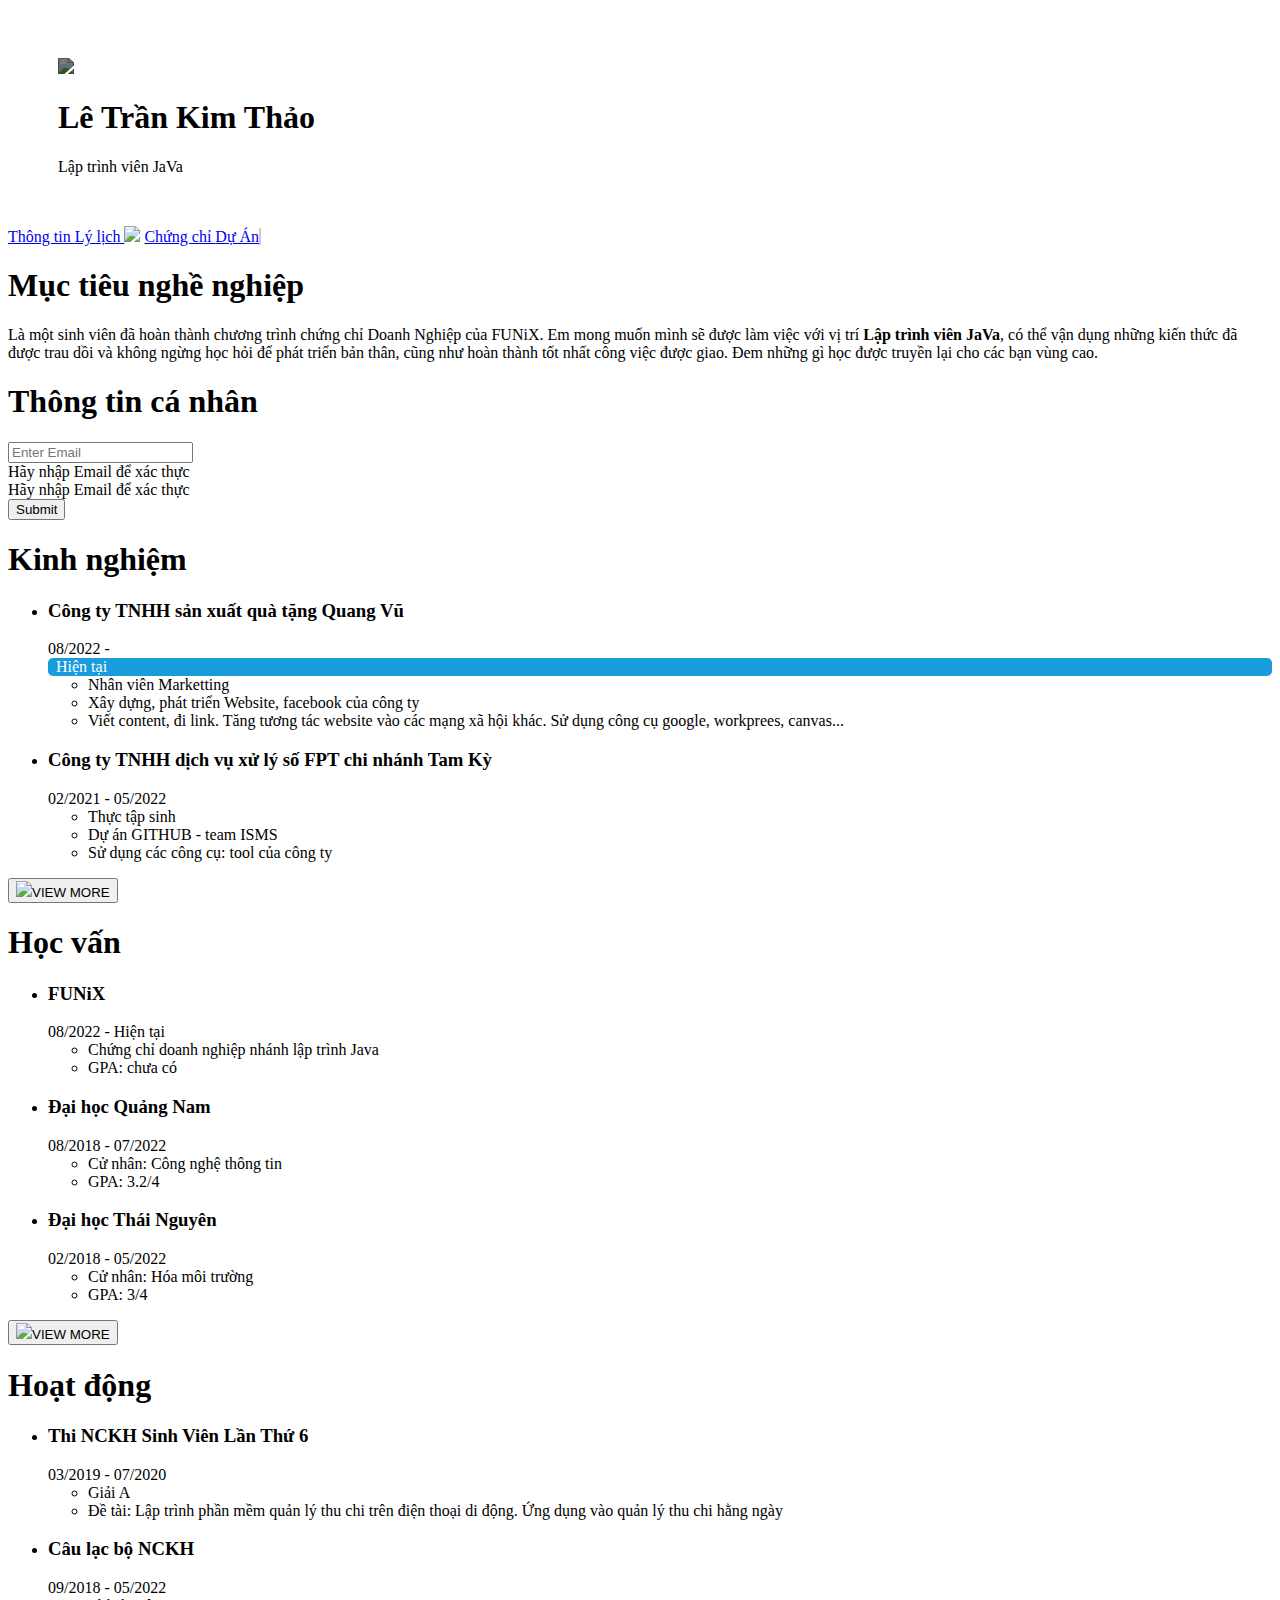
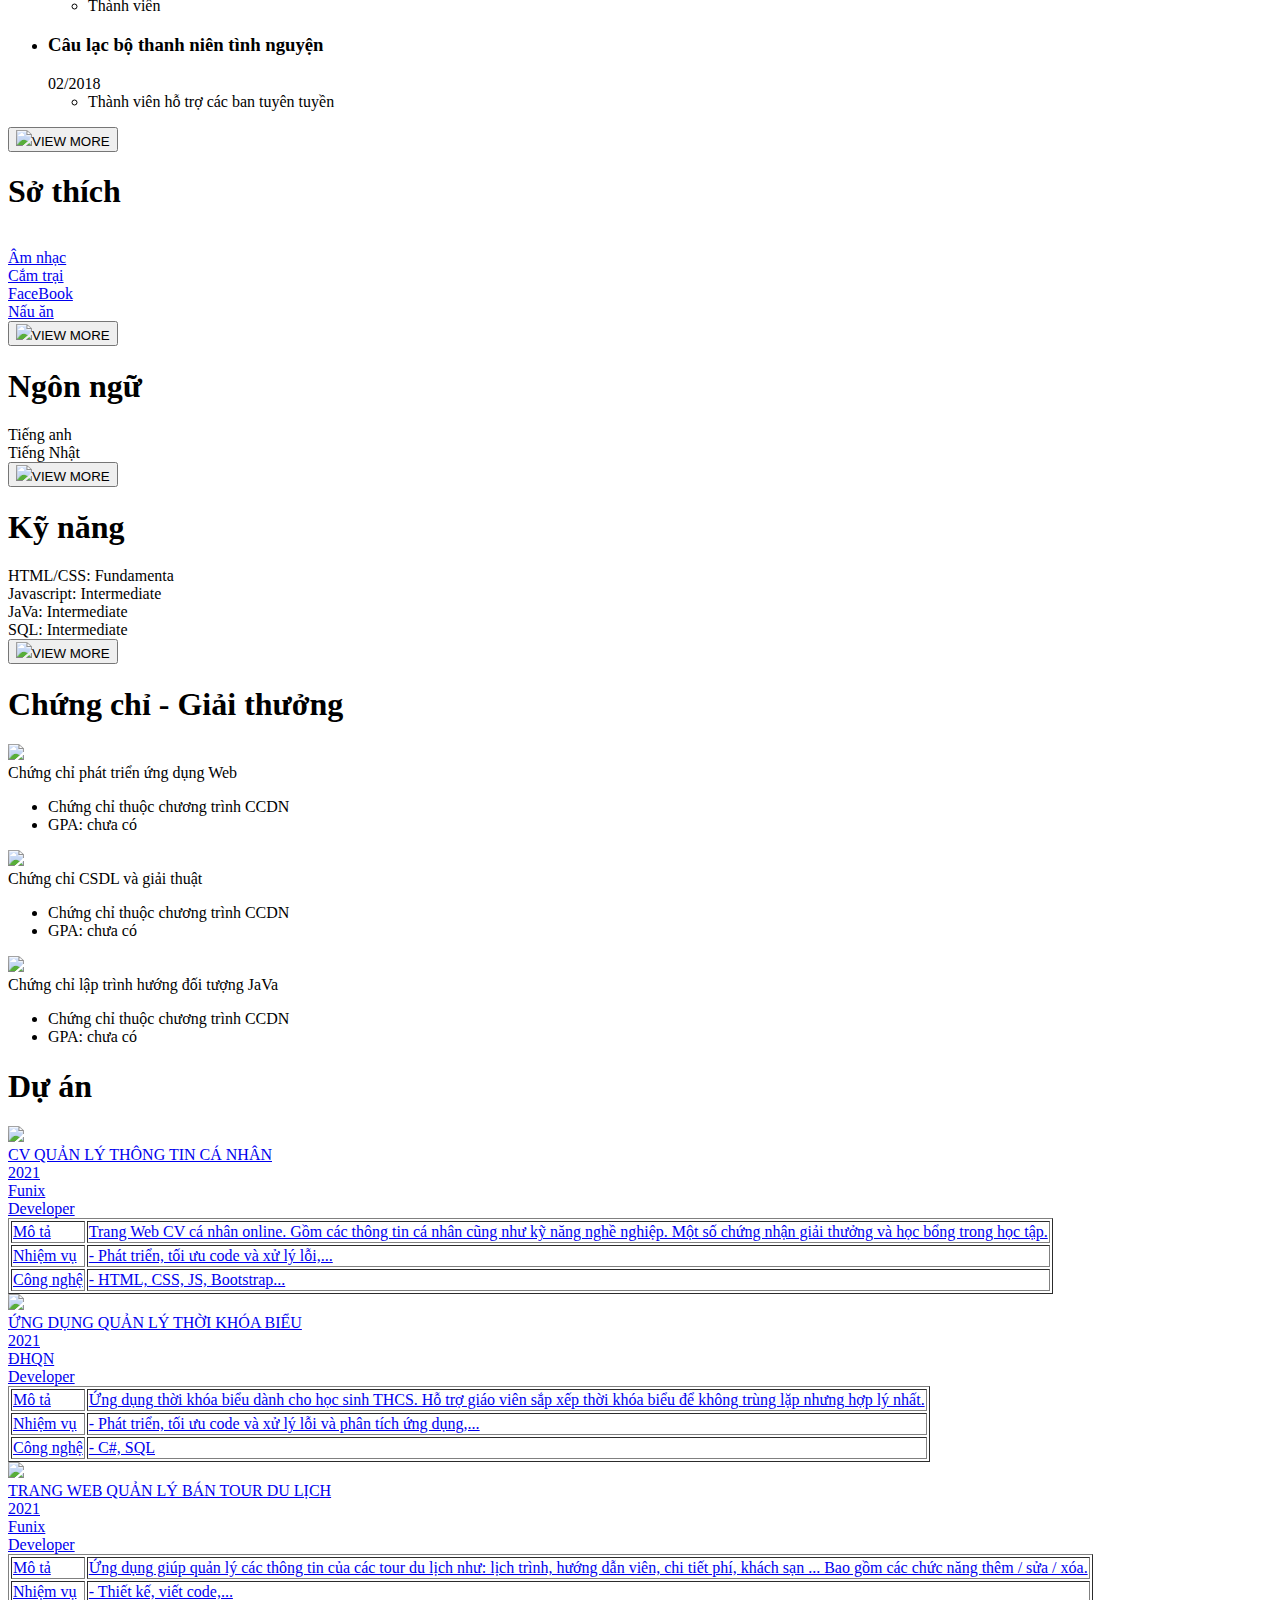
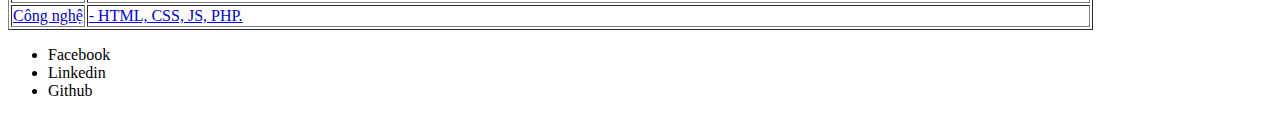
==== index.html @ 589aaba3 "Add files via upload" ====
<!DOCTYPE html>
<html lang="en">
  <head>
    <meta charset="UTF-8" />
    <meta http-equiv="X-UA-Compatible" content="IE=edge" />
    <meta name="viewport" content="width=device-width, initial-scale=1.0" />
    <link rel="stylesheet" href="./css/laptop.css" />
    <link rel="stylesheet" href="./css/tablet.css" />
    <link rel="stylesheet" href="./css/mobile.css" />
    <link rel="stylesheet" href="./css/font.css" />
    <title>Assignment 02</title>
  </head>
  <body>
    <!-- banner -->
    <div id="banner" style="padding: 50px">
      <img
        src="images/banner.jpg"
        id="imges-banner"
        width="100%"
        style="filter: brightness(50%)"
      />
      <!--  style="filter: brightness(50%) dùng làm tối hình ảnh theo tỷ lệ 50%-->
      <h1 class="name">Lê Trần Kim Thảo</h1>
      <span class="job">Lập trình viên JaVa</span>
    </div>
    <!-- nav-bar -->
    <section id="nav-bar">
      <nav class="container">
        <a href="#">
          <i class="icon-user"></i>
          Thông tin
        </a>
        <a href="#" style="border-right-width: 0">
          <i class="icon-doc-text-inv"></i>
          Lý lịch
        </a>
        <a style="flex-direction: column" id="avatar">
          <img src="images/thao.jpg" height="150px" />
        </a>
        <a href="#">
          <i class="icon-mail-alt"></i>
          Chứng chỉ
        </a>
        <a
          href="#"
          style="
            border-right-color: #cccccc;
            border-right-width: 2px;
            border-right-style: solid;
          "
        >
          <i class="icon-star-1"></i>
          Dự Án
        </a>
      </nav>
    </section>
    <!-- about -->
    <section id="about" class="bg-grey">
      <div class="container">
        <div id="target">
          <h1 class="section-title">Mục tiêu nghề nghiệp</h1>
          <p>
            Là một sinh viên đã hoàn thành chương trình chứng chỉ Doanh Nghiệp
            của FUNiX. Em mong muốn mình sẽ được làm việc với vị trí
            <b>Lập trình viên JaVa</b>, có thể vận dụng những kiến thức đã được
            trau dồi và không ngừng học hỏi để phát triển bản thân, cũng như
            hoàn thành tốt nhất công việc được giao. Đem những gì học được
            truyền lại cho các bạn vùng cao.
          </p>
        </div>
        <div id="personal-info" style="margin-top: 20px">
          <h1 class="section-title">Thông tin cá nhân</h1>
          <div class="container" style="display: none">
            <ul class="mt-40 info">
              <li><span>Giới tính</span> : Nữ</li>
              <li><span>Ngày sinh</span> : 20/10/2000</li>
              <li><span>Điện thoại</span> : (+84) 947192401</li>
              <li><span>Email</span> : thaoltkfx21948@funix.edu.vn</li>
              <li><span>Địa chỉ</span> : Tam Kỳ, Quảng Nam, Việt Nam</li>
              <li>
                <span>Website</span> :
                https://www.facebook.com/letrankimthaodhqn
              </li>
            </ul>
            <div id="icon">
              <i class="icon-twitter"></i>
              <i class="icon-facebook"></i>
              <i class="icon-gplus"></i>
              <i class="icon-linkedin"></i>
            </div>
          </div>
          <div class="container">
            <form>
              <input type="email" placeholder="Enter Email" class="email" />
              <br />
              <div class="info">Hãy nhập Email để xác thực</div>
              <div class="error">Hãy nhập Email để xác thực</div>
              <button type="button" class="btn-submit">Submit</button>
            </form>
          </div>
        </div>
      </div>
    </section>
    <!-- job-info -->
    <section id="job-info">
      <div class="container">
        <!-- experience -->
        <div style="margin-top: 20px" class="grid-item" id="experience">
          <h1 class="title">Kinh nghiệm</h1>
          <i class="ic-toolbox"></i>
          <div class="content">
            <ul>
              <li>
                <h3 class="name">Công ty TNHH sản xuất quà tặng Quang Vũ</h3>
                <div class="date">
                  08/2022 -&nbsp
                  <div
                    style="
                      background-color: #199cdb;
                      border-radius: 5px;
                      padding-left: 8px;
                      padding-right: 8px;
                      color: white;
                    "
                  >
                    Hiện tại
                  </div>
                </div>
                <ul class="list">
                  <li style="margin: 0">Nhân viên Marketting</li>
                  <li style="margin: 0">
                    Xây dựng, phát triển Website, facebook của công ty
                  </li>
                  <li style="margin: 0">
                    Viết content, đi link. Tăng tương tác website vào các mạng
                    xã hội khác. Sử dụng công cụ google, workprees, canvas...
                  </li>
                </ul>
              </li>
              <li>
                <h3 class="name">
                  Công ty TNHH dịch vụ xử lý số FPT chi nhánh Tam Kỳ
                </h3>
                <div class="date">02/2021 -­ 05/2022</div>
                <ul class="list">
                  <li style="margin: 0">Thực tập sinh</li>
                  <li style="margin: 0">Dự án GITHUB - team ISMS</li>
                  <li style="margin: 0">
                    Sử dụng các công cụ: tool của công ty
                  </li>
                </ul>
              </li>
            </ul>
          </div>
          <div>
            <button class="view-more">
              <image src="images/down.png" width="20px"></image>VIEW MORE
            </button>
          </div>
        </div>
        <!-- education -->
        <div style="margin-top: 20px" class="grid-item" id="education">
          <h1 class="title">Học vấn</h1>
          <i class="ic-pencil"></i>
          <div class="content">
            <ul>
              <li>
                <h3 class="name">FUNiX</h3>
                <div class="date">08/2022 - Hiện tại</div>
                <ul class="list">
                  <li style="margin: 0">
                    Chứng chỉ doanh nghiệp nhánh lập trình Java
                  </li>
                  <li style="margin: 0">GPA: chưa có</li>
                </ul>
              </li>
              <li>
                <h3 class="name">Đại học Quảng Nam</h3>
                <div class="date">08/2018 - 07/2022</div>
                <ul class="list">
                  <li style="margin: 0">Cử nhân: Công nghệ thông tin</li>
                  <li style="margin: 0">GPA: 3.2/4</li>
                </ul>
              </li>
              <li>
                <h3 class="name">Đại học Thái Nguyên</h3>
                <div class="date">02/2018 -­ 05/2022</div>
                <ul class="list">
                  <li style="margin: 0">Cử nhân: Hóa môi trường</li>
                  <li style="margin: 0">GPA: 3/4</li>
                </ul>
              </li>
            </ul>
          </div>
          <div>
            <button class="view-more">
              <image src="images/down.png" width="20px"></image>VIEW MORE
            </button>
          </div>
        </div>
        <!-- activity -->
        <div style="margin-top: 20px" class="grid-item" id="activity">
          <h1 class="title">Hoạt động</h1>
          <i class="ic-toolbox"></i>
          <div class="content">
            <ul>
              <li>
                <h3 class="name">Thi NCKH Sinh Viên Lần Thứ 6</h3>
                <div class="date">03/2019 -­ 07/2020</div>
                <ul class="list">
                  <li style="margin: 0">Giải A</li>
                  <li style="margin: 0">
                    Đề tài: Lập trình phần mềm quản lý thu chi trên điện thoại
                    di động. Ứng dụng vào quản lý thu chi hằng ngày
                  </li>
                </ul>
              </li>
              <li>
                <h3 class="name">Câu lạc bộ NCKH</h3>
                <div class="date">09/2018 -­ 05/2022</div>
                <ul class="list">
                  <li>Thành viên</li>
                </ul>
              </li>
              <li>
                <h3 class="name">Câu lạc bộ thanh niên tình nguyện</h3>
                <div class="date">02/2018</div>
                <ul class="list">
                  <li style="margin: 0">
                    Thành viên hỗ trợ các ban tuyên tuyền
                  </li>
                </ul>
              </li>
            </ul>
          </div>
          <div>
            <button class="view-more">
              <image src="images/down.png" width="20px"></image>VIEW MORE
            </button>
          </div>
        </div>
        <!-- hobby -->
        <div style="margin-top: 20px" class="grid-item" id="hobby">
          <h1 class="title" style="padding-right: 20px">Sở thích</h1>
          <i
            class="ic-telescope"
            style="padding-left: 20px; padding-right: 20px"
          ></i>
          <div class="content">
            <div class="icon">
              <div class="item">
                <div class="item-icon"><i class="ic-megaphone"></i></div>
                <a href="#">Âm nhạc</a>
              </div>
              <div class="item">
                <div class="item-icon"><i class="ic-strategy"></i></div>
                <a href="#">Cắm trại</a>
              </div>
              <div class="item">
                <div class="item-icon"><i class="ic-hotairballoon"></i></div>
                <a href="#">FaceBook</a>
              </div>
              <div class="item">
                <div class="item-icon"><i class="ic-basket"></i></div>
                <a href="#">Nấu ăn</a>
              </div>
            </div>
          </div>
          <div>
            <button class="view-more">
              <image src="images/down.png" width="20px"></image>VIEW MORE
            </button>
          </div>
        </div>
        <!-- language -->
        <div style="margin-top: 20px" class="grid-item" id="language">
          <h1 class="title">Ngôn ngữ</h1>
          <i class="ic-mic"></i>
          <div class="content">
            <div class="english">
              <div>Tiếng anh</div>
              <div class="progress">
                <span class="item-progress-enable"></span>
                <span class="item-progress-enable"></span>
                <span class="item-progress-disable"></span>
              </div>
            </div>
            <div class="english">
              <div>Tiếng Nhật</div>
              <div class="progress">
                <span class="item-progress-enable"></span>
                <span class="item-progress-disable"></span>
                <span class="item-progress-disable"></span>
              </div>
            </div>
          </div>
          <div>
            <button class="view-more">
              <image src="images/down.png" width="20px"></image>VIEW MORE
            </button>
          </div>
        </div>
        <!-- skill -->
        <div style="margin-top: 20px" class="grid-item" id="skill">
          <h1 class="title">Kỹ năng</h1>
          <i class="ic-tools-2"></i>
          <div class="content">
            <div class="english">
              <div>HTML/CSS: Fundamenta</div>
              <div class="progress">
                <span class="item-progress-enable"></span>
                <span class="item-progress-disable"></span>
                <span class="item-progress-disable"></span>
              </div>
            </div>
            <div class="english">
              <div>Javascript: Intermediate</div>
              <div class="progress">
                <span class="item-progress-enable"></span>
                <span class="item-progress-enable"></span>
                <span class="item-progress-disable"></span>
              </div>
            </div>
            <div class="english">
              <div>JaVa: Intermediate</div>
              <div class="progress">
                <span class="item-progress-enable"></span>
                <span class="item-progress-enable"></span>
                <span class="item-progress-disable"></span>
              </div>
            </div>
            <div class="english">
              <div>SQL: Intermediate</div>
              <div class="progress">
                <span class="item-progress-enable"></span>
                <span class="item-progress-disable"></span>
                <span class="item-progress-disable"></span>
              </div>
            </div>
          </div>
          <div>
            <button class="view-more">
              <image src="images/down.png" width="20px"></image>VIEW MORE
            </button>
          </div>
        </div>
      </div>
    </section>
    <!-- certificate -->
    <section id="certificate" class="bg-grey">
      <div class="container">
        <h1 class="section-title">Chứng chỉ - Giải thưởng</h1>
        <div class="content">
          <div class="item">
            <div class="item-left">
              <img src="images/Cert_DBI.png" width="40%" />
              <div class="item-content">
                <div class="title">Chứng chỉ phát triển ứng dụng Web</div>
                <ul>
                  <li>Chứng chỉ thuộc chương trình CCDN</li>
                  <li>GPA: chưa có</li>
                </ul>
              </div>
            </div>
            <div class="item-right">
              <img src="images/Cert_DBI.png" width="40%" />
              <div class="item-content">
                <div class="title">Chứng chỉ CSDL và giải thuật</div>
                <ul>
                  <li>Chứng chỉ thuộc chương trình CCDN</li>
                  <li>GPA: chưa có</li>
                </ul>
              </div>
            </div>
          </div>
          <div class="item" style="border-bottom-width: 0px">
            <div class="item-left" style="border-right-width: 0px" id="cer-end">
              <img src="images/Cert_DBI.png" width="40%" />
              <div class="item-content">
                <div class="title">
                  Chứng chỉ lập trình hướng đối tượng JaVa
                </div>
                <ul>
                  <li>Chứng chỉ thuộc chương trình CCDN</li>
                  <li>GPA: chưa có</li>
                </ul>
              </div>
            </div>
          </div>
        </div>
      </div>
    </section>
    <!-- project -->
    <section id="project">
      <div class="container">
        <h1 class="section-title">Dự án</h1>
        <div class="content">
          <a class="item" href="digital-cv.html">
            <img src="images/project_1.png" width="100%" />
            <div class="title">CV QUẢN LÝ THÔNG TIN CÁ NHÂN</div>
            <div class="position">
              <div class="year">2021</div>
              <div>
                <i class="icon-user-1"></i>
                <span>Funix</span>
              </div>
              <div class="job">
                <i class="icon-lamp"></i>
                <span>Developer</span>
              </div>
            </div>
            <table border="1">
              <tbody>
                <tr>
                  <td class="table-title">Mô tả</td>
                  <td class="table-content">
                    Trang Web CV cá nhân online. Gồm các thông tin cá nhân cũng
                    như kỹ năng nghề nghiệp. Một số chứng nhận giải thưởng và
                    học bổng trong học tập.
                  </td>
                </tr>
                <tr>
                  <td class="table-title">Nhiệm vụ</td>
                  <td class="table-content">
                    - Phát triển, tối ưu code và xử lý lỗi,...
                  </td>
                </tr>
                <tr>
                  <td class="table-title">Công nghệ</td>
                  <td class="table-content">- HTML, CSS, JS, Bootstrap...</td>
                </tr>
              </tbody>
            </table>
          </a>
          <a class="item" href="digital-cv.html">
            <img src="images/project_2.png" width="100%" />
            <div class="title">ỨNG DỤNG QUẢN LÝ THỜI KHÓA BIỂU</div>
            <div class="position">
              <div class="year">2021</div>
              <div>
                <i class="icon-user-1"></i>
                <span>ĐHQN</span>
              </div>
              <div class="job">
                <i class="icon-lamp"></i>
                <span>Developer</span>
              </div>
            </div>
            <table border="1">
              <tbody>
                <tr>
                  <td class="table-title">Mô tả</td>
                  <td class="table-content">
                    Ứng dụng thời khóa biểu dành cho học sinh THCS. Hỗ trợ giáo
                    viên sắp xếp thời khóa biểu để không trùng lặp nhưng hợp lý
                    nhất.
                  </td>
                </tr>
                <tr>
                  <td class="table-title">Nhiệm vụ</td>
                  <td class="table-content">
                    - Phát triển, tối ưu code và xử lý lỗi và phân tích ứng
                    dụng,...
                  </td>
                </tr>
                <tr>
                  <td class="table-title">Công nghệ</td>
                  <td class="table-content">- C#, SQL</td>
                </tr>
              </tbody>
            </table>
          </a>
          <a class="item" href="digital-cv.html">
            <img src="images/project_3.png" width="100%" />
            <div class="title">TRANG WEB QUẢN LÝ BÁN TOUR DU LỊCH</div>
            <div class="position">
              <div class="year">2021</div>
              <div>
                <i class="icon-user-1"></i>
                <span>Funix</span>
              </div>
              <div class="job">
                <i class="icon-lamp"></i>
                <span>Developer</span>
              </div>
            </div>
            <table border="1">
              <tbody>
                <tr>
                  <td class="table-title">Mô tả</td>
                  <td class="table-content">
                    Ứng dụng giúp quản lý các thông tin của các tour du lịch
                    như: lịch trình, hướng dẫn viên, chi tiết phí, khách sạn ...
                    Bao gồm các chức năng thêm / sửa / xóa.
                  </td>
                </tr>
                <tr>
                  <td class="table-title">Nhiệm vụ</td>
                  <td class="table-content">- Thiết kế, viết code,...</td>
                </tr>
                <tr>
                  <td class="table-title">Công nghệ</td>
                  <td class="table-content">- HTML, CSS, JS, PHP.</td>
                </tr>
              </tbody>
            </table>
          </a>
        </div>
      </div>
    </section>
    <!-- footer -->
    <section id="footer" class="bg-grey">
      <div class="container">
        <ul>
          <li>
            <i class="icon-facebook-circled"></i>
            <span>Facebook</span>
          </li>
          <li>
            <i class="icon-linkedin-circled"></i>
            <span>Linkedin</span>
          </li>
          <li>
            <i class="icon-github-circled"></i>
            <span>Github</span>
          </li>
        </ul>
      </div>
    </section>
    <script src="css/JAVASCTIP.js"></script>
  </body>
</html>
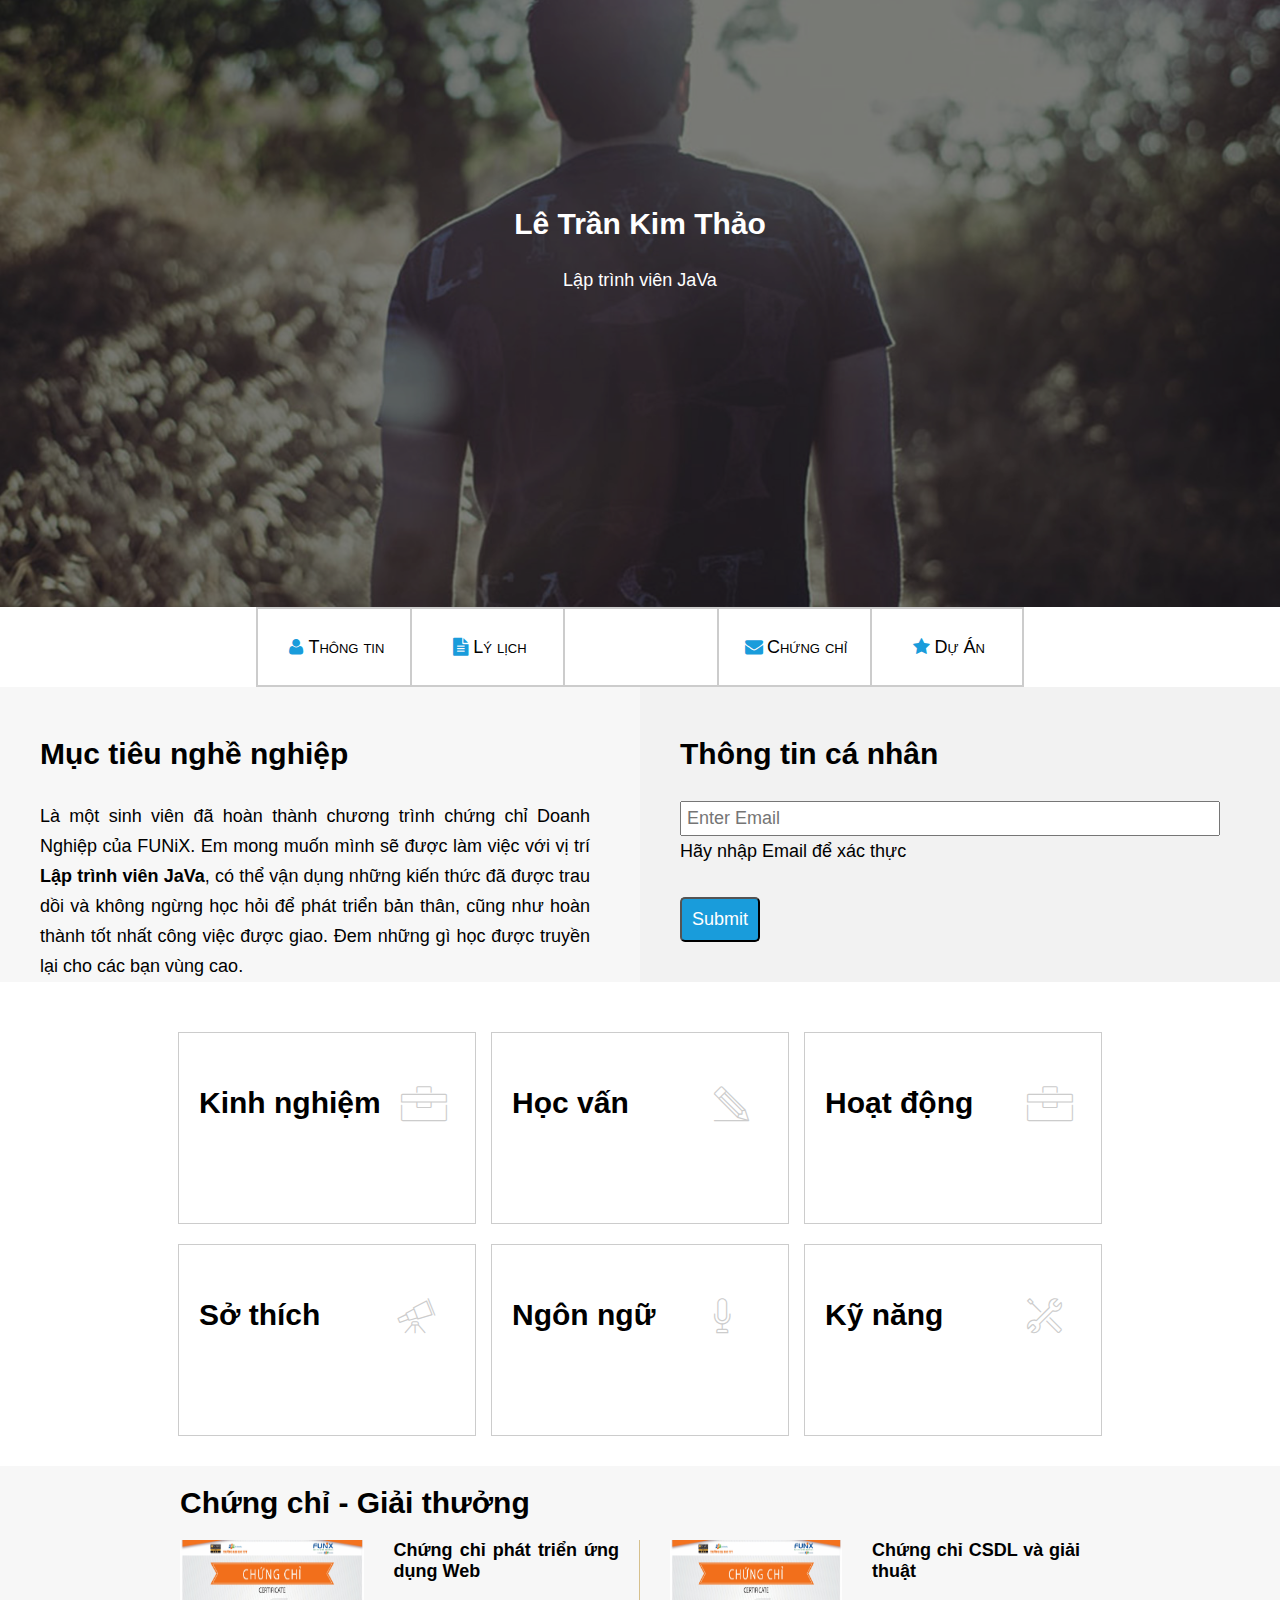
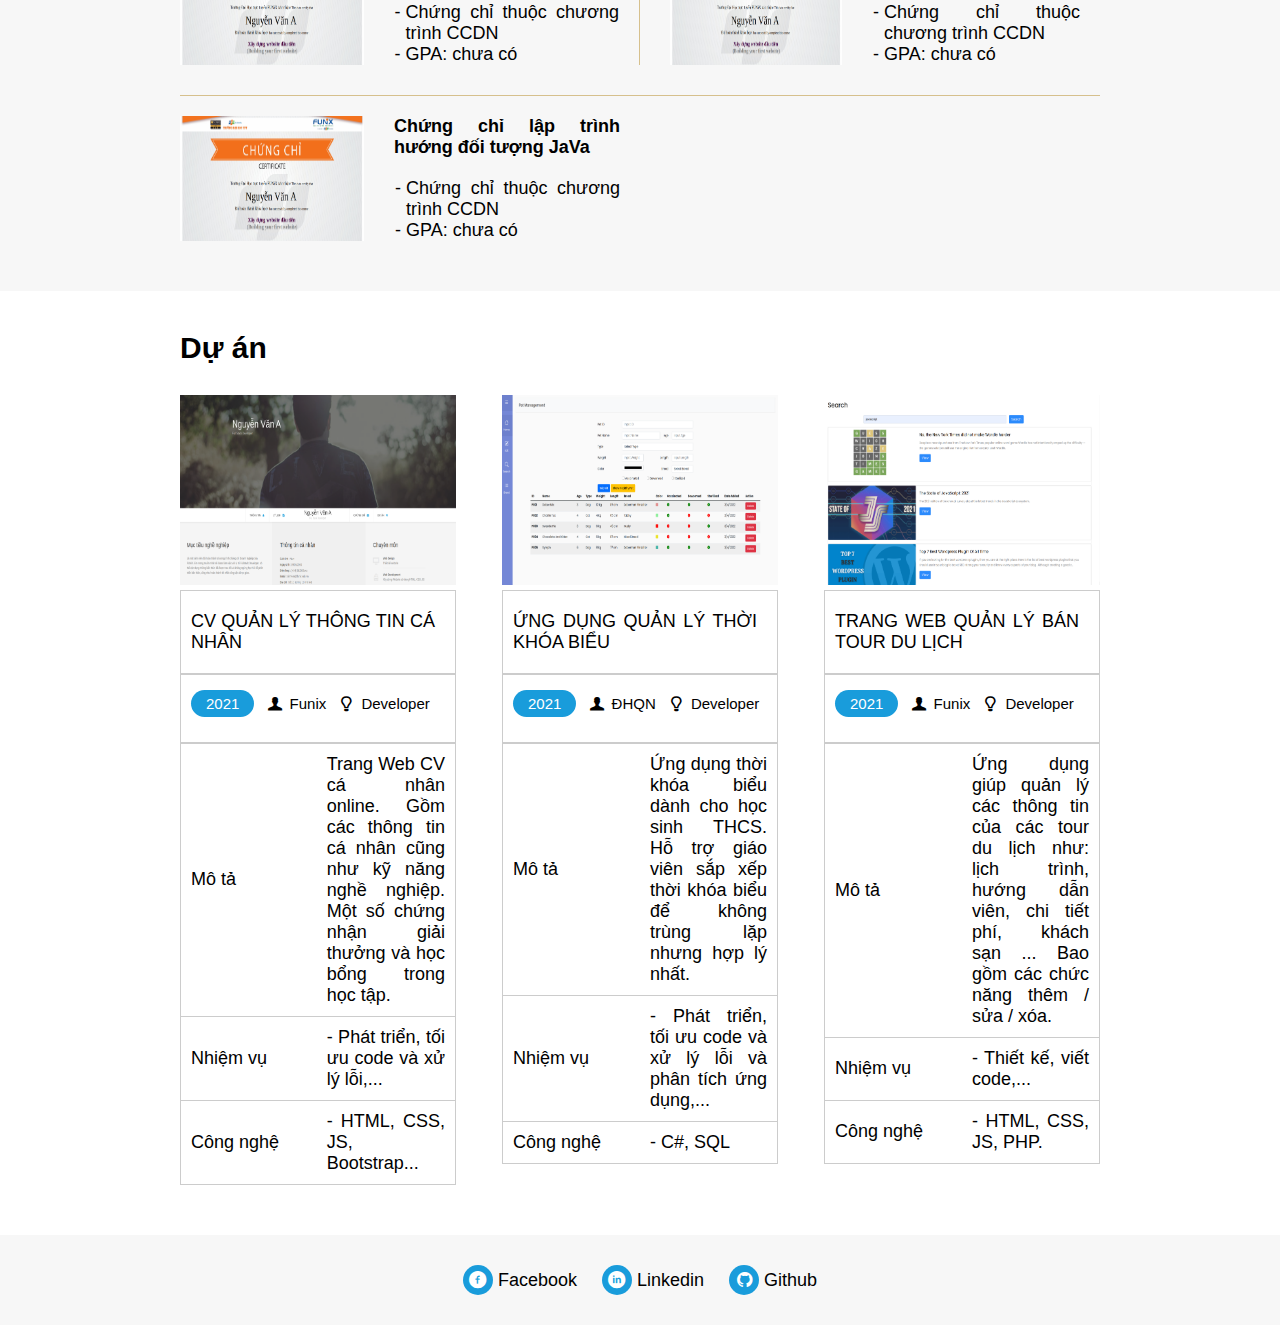
==== commit 057bbee5: "Update index.html" ====
--- a/index.html
+++ b/index.html
@@ -8,7 +8,7 @@
     <link rel="stylesheet" href="./css/tablet.css" />
     <link rel="stylesheet" href="./css/mobile.css" />
     <link rel="stylesheet" href="./css/font.css" />
-    <title>Assignment 02</title>
+    <title>Assignment 03</title>
   </head>
   <body>
     <!-- banner -->
--- a/css/laptop.css
+++ b/css/laptop.css
@@ -0,0 +1,933 @@
+/* Laptop */
+@media only screen and (min-width: 992px) and (max-width: 1199px){
+/* general */
+* {
+    margin: 0px;
+    padding: 0px;
+    font-family: sans-serif;
+    box-sizing: border-box;
+    font-size: 15px;
+    text-align: justify;
+  }
+  h1{
+    font-size: 20px;
+  }
+  .bg-grey {
+    background: #f7f7f7;
+  }
+  section > .container {
+    /* width: 1170px; */
+    margin: auto;
+    display: block;
+    padding: 30px 50px;
+  }
+  /* banner */
+  #banner {
+    width: 100%;
+    box-sizing: border-box;
+    padding: 0px !important; /* giúp  hình ảnh banner có width 100% vì  trong đề padding : 50px*/
+  }
+  #imges-banner {
+    display: block;
+  }
+  /*  cho tên và công việc đưa vào giữa banner bằng định vị tương đối */
+  #banner .name {
+    color: #fff;
+    position: absolute;
+    top: 23%;
+    width: 100%;
+    text-align: center;
+  }
+  #banner .job {
+    color: #fff;
+    position: absolute;
+    top: 30%;
+    width: 100%;
+    text-align: center;
+  }
+  /* nav-bar */
+  #nav-bar {
+    text-align: center;
+  }
+  #nav-bar .container {
+    display: flex;
+    width: 60%;
+    padding: 0;
+    margin-left: 20%;
+  }
+  #nav-bar .container a {
+    width: 20%;
+    height: 50px;
+    border-bottom-color: #cccccc;
+    border-bottom-style: solid;
+    border-bottom-width: 2px;
+    border-top-color: #cccccc;
+    border-top-style: solid;
+    border-top-width: 2px;
+    border-left-color: #cccccc;
+    border-left-style: solid;
+    border-left-width: 2px;
+    font-variant: small-caps; /* chữ in hoa*/
+    text-decoration: none;
+    color: black;
+    display: flex;
+    align-items: center; /* các phần tử vào giữa theo chiều dọc (nếu là flex nằm ngang (row)) và ngược lại theo chiều ngang (nếu là flex nằm dọc (column)) */
+    justify-content: center; /* ngược lại với align-items canh theo chiều ngang (nếu flex là row) và theo chiều dọc (nếu flex là column) */
+  }
+  #nav-bar .container i {
+    color: #199cdb;
+  }
+  #avatar {
+    z-index: 1;
+  }
+  #avatar img {
+    display: none;
+    border-radius: 100%;
+    /* cong góc tạo hình tròn */
+    border: white 10px solid;
+  }
+  /* thông tin cá nhân */
+  #about .container {
+    display: grid;
+    grid-template-columns: 1fr 1fr;
+    /* Chia đôi thành 2 cột */
+    padding: 0;
+    margin: 0;
+    width: 100%;
+  }
+  #target {
+    padding-left: 40px;
+    background-color: #f7f7f7;
+  }
+  #target #section-title {
+    font-variant: small-caps; /* chữ in hoa*/
+  }
+  #target h1 {
+    margin-top: 50px;
+    margin-bottom: 30px;
+  }
+  #target p {
+    line-height: 30px;
+    text-align: justify;
+    padding-right: 50px;
+  }
+  #personal-info {
+    background-color: #f2f2f2;
+    margin: 0 !important;
+    /*  nếu không có important thì sẽ bị lỗi */
+  }
+  #personal-info .info {
+    list-style: none;
+    /* bỏ dấu chấm trước ds */
+  }
+  #personal-info h1 {
+    margin-top: 50px;
+    margin-bottom: 30px;
+  }
+  #personal-info {
+    padding-left: 40px;
+    padding-bottom: 40px;
+  }
+  #personal-info .container{
+    display: block;
+  }
+  /* form nhập mail xác nhận */
+  #personal-info .container form input{
+    padding: 5px;
+    width: 90%;
+    margin-bottom: 5px;
+  }
+  #personal-info .container form .info{
+    margin-bottom: 5px;
+  }
+  #personal-info .container form .error{
+    margin-bottom: 5px;
+    color: red;
+    display: none;
+  }
+  #personal-info .container form button{
+    padding: 10px;
+    margin-top: 30px;
+    background-color: #199cdb;
+    color: white;
+    border-radius: 5px;
+  }
+  #personal-info ul {
+    line-height: 30px;
+  }
+  #personal-info #icon {
+    margin-top: 30px;
+    color: #199cdb;
+  }
+  /* job info */
+  #job-info {
+    margin-left: 10%;
+    margin-right: 10%;
+    width: 80%;
+  }
+  #job-info .container {
+    display: grid;
+    grid-template-columns: 1fr 1fr 1fr;
+    grid-column-gap: 15px; /* khoảng cách giữa các cột là 15px */
+    width: 100%;
+  }
+  #job-info .container .grid-item {
+    border-color: #cccccc;
+    border-style: solid;
+    border-width: 1px;
+    display: grid;
+    grid-template-columns: 3fr 1fr; /* chia thành 2 cột, cột đầu tiên độ rộng 3 phần, cột thứ 2 độ rộng 1 phần */
+    grid-template-rows: 100px; /* height của 1 dòng là 100px */
+    padding-left: 20px;
+    padding-right: 20px;
+    padding-top: 20px;
+    padding-bottom: 70px;
+  }
+  #job-info .container .grid-item .title {
+    display: flex;
+    align-items: center;
+  }
+  #job-info .container .grid-item i {
+    display: flex;
+    align-items: center;
+  }
+  #job-info .container .grid-item .content {
+    grid-column-start: 1;
+    grid-column-end: 3;
+    /* gộp cột 1 và cột 2 */
+    display: none;
+  }
+  #job-info .container .grid-item i::before {
+    font-size: 25px;
+    color: #cccccc;
+    padding-left: 10px;
+  }
+  #job-info .container .grid-item .content .title {
+    padding-left: 20px;
+    padding-top: 10px;
+  }
+  #job-info .container .grid-item .content ul {
+    text-align: justify;
+    line-height: 25px;
+    padding-left: 15px;
+  }
+  #job-info .container .grid-item .content ul li {
+    margin-bottom: 50px;
+  }
+  #job-info .container .grid-item .content ul li::marker {
+    color: #199cdb;
+  }
+  #job-info .container .grid-item .content ul li .date {
+    display: flex;
+  }
+  #job-info .container .grid-item .content ul li .list {
+    padding-left: 0px;
+  }
+  #job-info .container .grid-item .content ul li .list li::marker {
+    content: "- ";
+    color: black;
+  }
+  #job-info .container .grid-item .content ul li .list li {
+    content: "- ";
+    color: black;
+    position: relative;
+    left: 10px;
+    padding-right: 10px;
+  }
+  
+  #job-info .container .grid-item .content .icon {
+    display: flex;
+  }
+  #job-info .container .grid-item .content .icon .item .item-icon {
+    line-height: 30px;
+    display: flex;
+    flex-direction: column;
+    align-items: center;
+  }
+  #job-info .container .grid-item .content .icon .item .item-icon i {
+    width: 35px;
+    height: 35px;
+    border: solid 1px #199cdb;
+    border-radius: 100%;
+    display: block;
+    text-align: center;
+    line-height: 35px;
+  }
+  #job-info .container .grid-item .content .icon .item a {
+    text-decoration: none;
+    color: black;
+    font-size: 10px;
+  }
+  #job-info .container .grid-item .content .icon .item i::before {
+    font-size: 16px;
+    color: #199cdb;
+    padding: 0;
+    text-align: center;
+  }
+  #job-info .container .grid-item .content .icon .item {
+    width: 25%;
+    text-align: center;
+  }
+  /* ẩn thông tin */
+  .view-more{
+    background-color: burlywood;
+    padding: 10px;
+    text-align: center;
+    width: 150px;
+    border-radius: 50px;
+    display: none;
+    margin-top: 20px;
+  }
+  .grid-item:hover .view-more{
+    display: block;
+  }
+  /* skill */
+  .english .progress {
+    display: flex;
+    margin-top: 15px;
+    margin-bottom: 15px;
+  }
+  /* tạo  gạch xanh mà ở ký năng màu xanh */
+  .english .progress .item-progress-enable {
+    background: #199cdb;
+    display: inline-block;
+    height: 2px;
+    margin-right: 10px;
+    width: 45px;
+  }
+  /* tạo  gạch mà ở ký năng màu xám */
+  .english .progress .item-progress-disable {
+    background: #cccccc;
+    display: inline-block;
+    height: 2px;
+    margin-right: 10px;
+    width: 45px;
+  }
+  /* certificate */
+  #certificate .container {
+    display: block;
+    padding: 20px;
+    width: 75%;
+    margin-left: 12.5%;
+    margin-right: 12.5%;
+  }
+  #certificate .container .section-title {
+    margin-bottom: 20px;
+  }
+  #certificate .content .item {
+    display: grid;
+    grid-template-columns: 1fr 1fr;
+    padding-bottom: 30px;
+    border-bottom-style: solid;
+    border-bottom-width: 1px;
+    border-bottom-color: #d6c08d;
+    margin-top: 20px;
+  }
+  #certificate .content .item div {
+    display: flex;
+  }
+  #certificate .content .item div.item-left {
+    border-right-color: #d6c08d;
+    border-right-width: 1px;
+    border-right-style: solid;
+  }
+  #certificate .content .item div.item-right {
+    margin-left: 30px;
+  }
+  #certificate .content .item div .item-content {
+    margin-left: 30px;
+    display: block;
+    padding-right: 20px;
+    text-align: justify;
+  }
+  #certificate .content .item div .item-content .title {
+    font-size: 12px;
+    font-weight: bold;
+    margin-bottom: 20px;
+    display: block;
+  }
+  #certificate .content .item div .item-content ul {
+    margin-left: 12px;
+    list-style: none;
+  }
+  /* tạo dấu gạch đầu dòng cho một danh sách */
+  #certificate .content .item div .item-content ul li::marker {
+    content: "- ";
+    color: black;
+  }
+  /* project */
+  #project {
+    margin-bottom: 30px;
+  }
+  #project .container {
+    padding: 20px;
+    width: 75%;
+    margin-left: 12.5%;
+  }
+  #project .container .section-title {
+    margin-top: 20px;
+  }
+  #project .container .content {
+    display: grid;
+    grid-template-columns: 30% 30% 30%;
+    grid-column-gap: 5%;
+    margin-top: 30px;
+    width: 100%;
+  }
+  #project .container .content .item {
+    text-decoration: none;
+    color: black;
+  }
+  #project .container .content .item .title {
+    border: #cccccc 1px solid;
+    padding: 20px;
+    font-size: 12px;
+    padding-left: 10px;
+  }
+  #project .container .content .item .position {
+    border: #cccccc 1px solid;
+    padding: 10px;
+    display: flex;
+    padding-right: 0px;
+  }
+  #project .container .content .item .position div span{
+    font-size: 12px;
+  }
+  #project .container .content .item .position div i{
+    font-size: 12px;
+  }
+  /* Thiết lập các tt cho năm, vị trí, công ty trong phần dự án */
+  #project .container .content .item .position div {
+    margin: 5px;
+    font-size: 7px;
+    margin-top: 10px;
+    margin-bottom: 15px;
+  }
+  #project .container .content .item .position .year {
+    background-color: #199cdb;
+    color: white;
+    margin-left: 0;
+    padding: 5px;
+    border-radius: 30px; /* bo tròn viền màu xanh của năm trong dự án*/
+    padding-left: 10px;
+    padding-right: 10px;
+    margin-top: 5px;
+    font-size: 12px;
+  }
+  /* ngoài tạo grip,... thì còn có thể dùng thẻ table để làm chi tiết bảng chỗ mô tả, nhiệm vụ, cn,... */
+  #project .container .content .item table {
+    border-collapse: collapse;
+    /* tạo bảng dạng không có viển thuộc tính của bảng */
+    width: 100%;
+    border-color: #cccccc;
+  }
+  #project .container .content .item table tr td {
+    padding: 10px;
+    text-align: justify;
+  }
+  #project .container .content .item table .table-title {
+    width: 40%;
+    border-right: 0;
+  }
+  #project .container .content .item table .table-content {
+    width: 40%;
+    border-left: 0;
+  }
+  /* footer */
+  #footer .container {
+    text-align: center;
+  }
+  #footer .container ul {
+    list-style: none;
+    display: inline-block;
+    text-align: center;
+  }
+  #footer .container ul li {
+    margin-left: 10px;
+    margin-right: 10px;
+    display: inline-block;
+  }
+  #footer .container ul li i {
+    background-color: #199cdb;
+    width: 30px;
+    height: 30px;
+    display: block;
+    text-align: center;
+    line-height: 30px;
+    border-radius: 100%;
+    color: white;
+    display: inline-block;
+  }
+  #footer .container ul sli span {
+    line-height: 30px;
+    padding-left: 10px;
+    display: inline-block;
+  }  
+}
+/* PC */
+@media only screen and (min-width: 1200px){
+/* general */
+* {
+  margin: 0px;
+  padding: 0px;
+  font-family: sans-serif;
+  box-sizing: border-box;
+  font-size: 18px;
+  text-align: justify;
+}
+h1{
+  font-size: 30px;
+}
+.bg-grey {
+  background: #f7f7f7;
+}
+section > .container {
+  /* width: 1170px; */
+  margin: auto;
+  display: block;
+  padding: 30px 50px;
+}
+/* banner */
+#banner {
+  width: 100%;
+  box-sizing: border-box;
+  padding: 0px !important; /* giúp  hình ảnh banner có width 100% vì  trong đề padding : 50px*/
+}
+#imges-banner {
+  display: block;
+}
+/*  cho tên và công việc đưa vào giữa banner bằng định vị tương đối */
+#banner .name {
+  color: #fff;
+  position: absolute;
+  top: 23%;
+  width: 100%;
+  text-align: center;
+}
+#banner .job {
+  color: #fff;
+  position: absolute;
+  top: 30%;
+  width: 100%;
+  text-align: center;
+}
+/* nav-bar */
+#nav-bar {
+  text-align: center;
+}
+#nav-bar .container {
+  display: flex;
+  width: 60%;
+  padding: 0;
+  margin-left: 20%;
+}
+#nav-bar .container a {
+  width: 20%;
+  height: 80px;
+  border-bottom-color: #cccccc;
+  border-bottom-style: solid;
+  border-bottom-width: 2px;
+  border-top-color: #cccccc;
+  border-top-style: solid;
+  border-top-width: 2px;
+  border-left-color: #cccccc;
+  border-left-style: solid;
+  border-left-width: 2px;
+  font-variant: small-caps; /* chữ in hoa*/
+  text-decoration: none;
+  color: black;
+  display: flex;
+  align-items: center; /* các phần tử vào giữa theo chiều dọc (nếu là flex nằm ngang (row)) và ngược lại theo chiều ngang (nếu là flex nằm dọc (column)) */
+  justify-content: center; /* ngược lại với align-items canh theo chiều ngang (nếu flex là row) và theo chiều dọc (nếu flex là column) */
+}
+#nav-bar .container i {
+  color: #199cdb;
+}
+#avatar {
+  z-index: 1;
+}
+#avatar img {
+  display: none;
+  border-radius: 100%;
+  /* cong góc tạo hình tròn */
+  border: white 10px solid;
+}
+/* thông tin cá nhân */
+#about .container {
+  display: grid;
+  grid-template-columns: 1fr 1fr;
+  /* Chia đôi thành 2 cột */
+  padding: 0;
+  margin: 0;
+  width: 100%;
+}
+#target {
+  padding-left: 40px;
+  background-color: #f7f7f7;
+}
+#target #section-title {
+  font-variant: small-caps; /* chữ in hoa*/
+}
+#target h1 {
+  margin-top: 50px;
+  margin-bottom: 30px;
+}
+#target p {
+  line-height: 30px;
+  text-align: justify;
+  padding-right: 50px;
+}
+#personal-info {
+  background-color: #f2f2f2;
+  margin: 0 !important;
+  /*  nếu không có important thì sẽ bị lỗi */
+}
+#personal-info .container{
+  display: block;
+}
+/* form nhập email xác nhận */
+#personal-info .container form input{
+  padding: 5px;
+  width: 90%;
+  margin-bottom: 5px;
+}
+#personal-info .container form .info{
+  margin-bottom: 5px;
+}
+#personal-info .container form .error{
+  margin-bottom: 5px;
+  color: red;
+  display: none;
+}
+#personal-info .container form button{
+  padding: 10px;
+  margin-top: 30px;
+  background-color: #199cdb;
+  color: white;
+  border-radius: 5px;
+}
+#personal-info .info {
+  list-style: none;
+  /* bỏ dấu chấm trước ds */
+}
+#personal-info h1 {
+  margin-top: 50px;
+  margin-bottom: 30px;
+}
+#personal-info {
+  padding-left: 40px;
+  padding-bottom: 40px;
+}
+#personal-info ul {
+  line-height: 30px;
+}
+#personal-info #icon {
+  margin-top: 30px;
+  color: #199cdb;
+}
+/* job info */
+#job-info {
+  margin-left: 10%;
+  margin-right: 10%;
+  width: 80%;
+}
+#job-info .container {
+  display: grid;
+  grid-template-columns: 1fr 1fr 1fr;
+  grid-column-gap: 15px; /* khoảng cách giữa các cột là 15px */
+  width: 100%;
+}
+#job-info .container .grid-item {
+  border-color: #cccccc;
+  border-style: solid;
+  border-width: 1px;
+  display: grid;
+  grid-template-columns: 3fr 1fr; /* chia thành 2 cột, cột đầu tiên độ rộng 3 phần, cột thứ 2 độ rộng 1 phần */
+  grid-template-rows: 100px; /* height của 1 dòng là 100px */
+  padding-left: 20px;
+  padding-right: 20px;
+  padding-top: 20px;
+  padding-bottom: 70px;
+  /* min-height: 500px; height nhỏ nhất là 500px */
+}
+#job-info .container .grid-item .title {
+  display: flex;
+  align-items: center;
+}
+#job-info .container .grid-item i {
+  display: flex;
+  align-items: center;
+}
+#job-info .container .grid-item .content {
+  grid-column-start: 1;
+  grid-column-end: 3;
+  display: none;
+  /* gộp cột 1 và cột 2 */
+}
+#job-info .container .grid-item i::before {
+  font-size: 35px;
+  color: #cccccc;
+  padding-left: 10px;
+}
+#job-info .container .grid-item .content .title {
+  padding-left: 20px;
+  padding-top: 10px;
+}
+#job-info .container .grid-item .content ul {
+  text-align: justify;
+  line-height: 25px;
+  padding-left: 15px;
+}
+#job-info .container .grid-item .content ul li {
+  margin-bottom: 50px;
+}
+#job-info .container .grid-item .content ul li::marker {
+  color: #199cdb;
+}
+#job-info .container .grid-item .content ul li .date {
+  display: flex;
+}
+#job-info .container .grid-item .content ul li .list {
+  padding-left: 0px;
+}
+#job-info .container .grid-item .content ul li .list li::marker {
+  content: "- ";
+  color: black;
+}
+#job-info .container .grid-item .content ul li .list li {
+  content: "- ";
+  color: black;
+  position: relative;
+  left: 10px;
+  padding-right: 10px;
+}
+
+#job-info .container .grid-item .content .icon {
+  display: flex;
+}
+#job-info .container .grid-item .content .icon .item .item-icon {
+  line-height: 30px;
+  display: flex;
+  flex-direction: column;
+  align-items: center;
+}
+#job-info .container .grid-item .content .icon .item .item-icon i {
+  width: 60px;
+  height: 60px;
+  border: solid 1px #199cdb;
+  border-radius: 100%;
+  display: block;
+  text-align: center;
+  line-height: 60px;
+}
+#job-info .container .grid-item .content .icon .item a {
+  text-decoration: none;
+  color: black;
+  font-size: 18px;
+}
+#job-info .container .grid-item .content .icon .item i::before {
+  font-size: 30px;
+  color: #199cdb;
+  padding: 0;
+  text-align: center;
+}
+#job-info .container .grid-item .content .icon .item {
+  width: 25%;
+  text-align: center;
+}
+/* ẩn thông tin */
+.view-more{
+  background-color: burlywood;
+  padding: 10px;
+  text-align: center;
+  width: 200px;
+  border-radius: 50px;
+  display: none;
+  margin-top: 30px;
+}
+.grid-item:hover .view-more{
+  display: block;
+}
+/* skill */
+.english .progress {
+  display: flex;
+  margin-top: 15px;
+  margin-bottom: 15px;
+}
+/* tạo  gạch xanh mà ở ký năng màu xanh */
+.english .progress .item-progress-enable {
+  background: #199cdb;
+  display: inline-block;
+  height: 2px;
+  margin-right: 10px;
+  width: 45px;
+}
+/* tạo  gạch mà ở ký năng màu xám */
+.english .progress .item-progress-disable {
+  background: #cccccc;
+  display: inline-block;
+  height: 2px;
+  margin-right: 10px;
+  width: 45px;
+}
+/* certificate */
+#certificate .container {
+  display: block;
+  padding: 20px;
+  width: 75%;
+  margin-left: 12.5%;
+  margin-right: 12.5%;
+}
+#certificate .container .section-title {
+  margin-bottom: 20px;
+}
+#certificate .content .item {
+  display: grid;
+  grid-template-columns: 1fr 1fr;
+  padding-bottom: 30px;
+  border-bottom-style: solid;
+  border-bottom-width: 1px;
+  border-bottom-color: #d6c08d;
+  margin-top: 20px;
+}
+#certificate .content .item div {
+  display: flex;
+}
+#certificate .content .item div.item-left {
+  border-right-color: #d6c08d;
+  border-right-width: 1px;
+  border-right-style: solid;
+}
+#certificate .content .item div.item-right {
+  margin-left: 30px;
+}
+#certificate .content .item div .item-content {
+  margin-left: 30px;
+  display: block;
+  padding-right: 20px;
+  text-align: justify;
+}
+#certificate .content .item div .item-content .title {
+  font-size: 18px;
+  font-weight: bold;
+  margin-bottom: 20px;
+  display: block;
+}
+#certificate .content .item div .item-content ul {
+  margin-left: 12px;
+  list-style: none;
+}
+/* tạo dấu gạch đầu dòng cho một danh sách */
+#certificate .content .item div .item-content ul li::marker {
+  content: "- ";
+  color: black;
+}
+/* project */
+#project {
+  margin-bottom: 30px;
+}
+#project .container {
+  padding: 20px;
+  width: 75%;
+  margin-left: 12.5%;
+}
+#project .container .section-title {
+  margin-top: 20px;
+}
+#project .container .content {
+  display: grid;
+  grid-template-columns: 30% 30% 30%;
+  grid-column-gap: 5%;
+  margin-top: 30px;
+  width: 100%;
+}
+#project .container .content .item {
+  text-decoration: none;
+  color: black;
+}
+#project .container .content .item .title {
+  border: #cccccc 1px solid;
+  padding: 20px;
+  font-size: 18px;
+  padding-left: 10px;
+}
+#project .container .content .item .position {
+  border: #cccccc 1px solid;
+  padding: 10px;
+  display: flex;
+  padding-right: 0px;
+}
+#project .container .content .item .position div span{
+  font-size: 15px;
+}
+#project .container .content .item .position div i{
+  font-size: 15px;
+}
+/* Thiết lập các tt cho năm, vị trí, công ty trong phần dự án */
+#project .container .content .item .position div {
+  margin: 5px;
+  font-size: 15px;
+  margin-top: 10px;
+  margin-bottom: 15px;
+}
+#project .container .content .item .position .year {
+  background-color: #199cdb;
+  color: white;
+  margin-left: 0;
+  padding: 5px;
+  border-radius: 30px; /* bo tròn viền màu xanh của năm trong dự án*/
+  padding-left: 15px;
+  padding-right: 15px;
+  margin-top: 5px;
+  font-size: 15px;
+}
+/* ngoài tạo grip,... thì còn có thể dùng thẻ table để làm chi tiết bảng chỗ mô tả, nhiệm vụ, cn,... */
+#project .container .content .item table {
+  border-collapse: collapse;
+  /* tạo bảng dạng không có viển thuộc tính của bảng */
+  width: 100%;
+  border-color: #cccccc;
+}
+#project .container .content .item table tr td {
+  padding: 10px;
+  text-align: justify;
+}
+#project .container .content .item table .table-title {
+  width: 40%;
+  border-right: 0;
+}
+#project .container .content .item table .table-content {
+  width: 40%;
+  border-left: 0;
+}
+/* footer */
+#footer .container {
+  text-align: center;
+}
+#footer .container ul {
+  list-style: none;
+  display: inline-block;
+  text-align: center;
+}
+#footer .container ul li {
+  margin-left: 10px;
+  margin-right: 10px;
+  display: inline-block;
+}
+#footer .container ul li i {
+  background-color: #199cdb;
+  width: 30px;
+  height: 30px;
+  display: block;
+  text-align: center;
+  line-height: 30px;
+  border-radius: 100%;
+  color: white;
+  display: inline-block;
+}
+#footer .container ul sli span {
+  line-height: 30px;
+  padding-left: 10px;
+  display: inline-block;
+}  
+}--- a/css/tablet.css
+++ b/css/tablet.css
@@ -0,0 +1,491 @@
+@media only screen and (min-width: 768px) and (max-width: 991px){
+  /* general */
+  * {
+    margin: 0px;
+    padding: 0px;
+    font-family: sans-serif;
+    box-sizing: border-box;
+    font-size: 12px;
+    text-align: justify;
+  }
+  h1{
+    font-size: 18px;
+  }
+  .bg-grey {
+    background: #f7f7f7;
+  }
+  section > .container {
+    /* width: 1170px; */
+    margin: auto;
+    display: block;
+    padding: 30px 50px;
+  }
+  /* banner */
+  #banner {
+    width: 100%;
+    box-sizing: border-box;
+    padding: 0px !important; /* giúp  hình ảnh banner có width 100% vì  trong đề padding : 50px*/
+  }
+  #imges-banner {
+    display: block;
+  }
+  /*  cho tên và công việc đưa vào giữa banner bằng định vị tương đối */
+  #banner .name {
+    color: #fff;
+    position: absolute;
+    top: 23%;
+    width: 100%;
+    text-align: center;
+  }
+  #banner .job {
+    color: #fff;
+    position: absolute;
+    top: 30%;
+    width: 100%;
+    text-align: center;
+  }
+  /* nav-bar */
+  #nav-bar {
+    text-align: center;
+  }
+  #nav-bar .container {
+    display: flex;
+    width: 60%;
+    padding: 0;
+    margin-left: 20%;
+  }
+  #nav-bar .container a {
+    width: 20%;
+    height: 50px;
+    border-bottom-color: #cccccc;
+    border-bottom-style: solid;
+    border-bottom-width: 2px;
+    border-top-color: #cccccc;
+    border-top-style: solid;
+    border-top-width: 2px;
+    border-left-color: #cccccc;
+    border-left-style: solid;
+    border-left-width: 2px;
+    font-variant: small-caps; /* chữ in hoa*/
+    text-decoration: none;
+    color: black;
+    display: flex;
+    align-items: center; /* các phần tử vào giữa theo chiều dọc (nếu là flex nằm ngang (row)) và ngược lại theo chiều ngang (nếu là flex nằm dọc (column)) */
+    justify-content: center; /* ngược lại với align-items canh theo chiều ngang (nếu flex là row) và theo chiều dọc (nếu flex là column) */
+  }
+  #nav-bar .container i {
+    color: #199cdb;
+  }
+  #avatar {
+    z-index: 1;
+  }
+  #avatar img {
+    display: none;
+    border-radius: 100%;
+    /* cong góc tạo hình tròn */
+    border: white 10px solid;
+  }
+  /* thông tin cá nhân */
+  #about .container {
+    display: grid;
+    grid-template-columns: 1fr 1fr;
+    /* Chia đôi thành 2 cột */
+    padding: 0;
+    margin: 0;
+    width: 100%;
+  }
+  #target {
+    padding-left: 40px;
+    background-color: #f7f7f7;
+    padding-bottom: 30px;
+  }
+  #target #section-title {
+    font-variant: small-caps; /* chữ in hoa*/
+  }
+  #target h1 {
+    margin-top: 50px;
+    margin-bottom: 30px;
+  }
+  #target p {
+    line-height: 30px;
+    text-align: justify;
+    padding-right: 50px;
+  }
+  #personal-info {
+    background-color: #f2f2f2;
+    margin: 0 !important;
+    /*  nếu không có important thì sẽ bị lỗi */
+  }
+  /* form nhập email xác nhận */
+  #personal-info .container form input{
+    padding: 5px;
+    width: 90%;
+    margin-bottom: 5px;
+  }
+  #personal-info .container form .info{
+    margin-bottom: 5px;
+  }
+  #personal-info .container form .error{
+    margin-bottom: 5px;
+    color: red;
+    display: none;
+  }
+  #personal-info .container form button{
+    padding: 10px;
+    margin-top: 30px;
+    background-color: #199cdb;
+    color: white;
+    border-radius: 5px;
+  }
+  #personal-info .info {
+    list-style: none;
+    /* bỏ dấu chấm trước ds */
+  }
+  #personal-info h1 {
+    margin-top: 50px;
+    margin-bottom: 30px;
+  }
+  #personal-info {
+    padding-left: 40px;
+    padding-bottom: 40px;
+  }
+  #personal-info .container{
+    display: block;
+  }
+  #personal-info ul {
+    line-height: 30px;
+  }
+  #personal-info #icon {
+    margin-top: 30px;
+    color: #199cdb;
+  }
+  /* job info */
+  #job-info {
+    margin-left: 10%;
+    margin-right: 10%;
+    width: 80%;
+  }
+  #job-info .container {
+    display: grid;
+    grid-template-columns: 1fr 1fr;
+    grid-column-gap: 15px; /* khoảng cách giữa các cột là 15px */
+    width: 100%;
+  }
+  #job-info .container .grid-item {
+    border-color: #cccccc;
+    border-style: solid;
+    border-width: 1px;
+    display: grid;
+    grid-template-columns: 3fr 1fr; /* chia thành 2 cột, cột đầu tiên độ rộng 3 phần, cột thứ 2 độ rộng 1 phần */
+    grid-template-rows: 100px; /* height của 1 dòng là 100px */
+    padding-left: 20px;
+    padding-right: 20px;
+    padding-top: 20px;
+    padding-bottom: 70px;
+  }
+  /* sắp xếp các thành phần */
+  #experience{
+    order: 1;
+}
+#education{
+    order: 4;
+}
+#activity{
+    order: 2;
+}
+#hobby{
+    order: 6;
+}
+#language{
+    order: 5;
+}
+#skill{
+    order: 3;
+}
+  #job-info .container .grid-item .title {
+    display: flex;
+    align-items: center;
+  }
+  #job-info .container .grid-item i {
+    display: flex;
+    align-items: center;
+  }
+  #job-info .container .grid-item .content {
+    grid-column-start: 1;
+    grid-column-end: 3;
+    /* gộp cột 1 và cột 2 */
+    display: none;
+  }
+  #job-info .container .grid-item i::before {
+    font-size: 25px;
+    color: #cccccc;
+    padding-left: 10px;
+  }
+  #job-info .container .grid-item .content .title {
+    padding-left: 20px;
+    padding-top: 10px;
+  }
+  #job-info .container .grid-item .content ul {
+    text-align: justify;
+    line-height: 25px;
+    padding-left: 15px;
+  }
+  #job-info .container .grid-item .content ul li {
+    margin-bottom: 50px;
+  }
+  #job-info .container .grid-item .content ul li::marker {
+    color: #199cdb;
+  }
+  #job-info .container .grid-item .content ul li .date {
+    display: flex;
+  }
+  #job-info .container .grid-item .content ul li .list {
+    padding-left: 0px;
+  }
+  #job-info .container .grid-item .content ul li .list li::marker {
+    content: "- ";
+    color: black;
+  }
+  #job-info .container .grid-item .content ul li .list li {
+    content: "- ";
+    color: black;
+    position: relative;
+    left: 10px;
+    padding-right: 10px;
+  }
+  
+  #job-info .container .grid-item .content .icon {
+    display: flex;
+  }
+  #job-info .container .grid-item .content .icon .item .item-icon {
+    line-height: 30px;
+    display: flex;
+    flex-direction: column;
+    align-items: center;
+  }
+  #job-info .container .grid-item .content .icon .item .item-icon i {
+    width: 45px;
+    height: 45px;
+    border: solid 1px #199cdb;
+    border-radius: 100%;
+    display: block;
+    text-align: center;
+    line-height: 45px;
+  }
+  #job-info .container .grid-item .content .icon .item a {
+    text-decoration: none;
+    color: black;
+    font-size: 12px;
+  }
+  #job-info .container .grid-item .content .icon .item i::before {
+    font-size: 16px;
+    color: #199cdb;
+    padding: 0;
+    text-align: center;
+  }
+  #job-info .container .grid-item .content .icon .item {
+    width: 25%;
+    text-align: center;
+  }
+  /* ẩn thông tin */
+  .view-more{
+    background-color: burlywood;
+    padding: 10px;
+    text-align: center;
+    width: 150px;
+    border-radius: 50px;
+    display: none;
+    margin-top: 20px;
+  }
+  .grid-item:hover .view-more{
+    display: block;
+  }
+  /* skill */
+  .english .progress {
+    display: flex;
+    margin-top: 15px;
+    margin-bottom: 15px;
+  }
+  /* tạo  gạch xanh mà ở ký năng màu xanh */
+  .english .progress .item-progress-enable {
+    background: #199cdb;
+    display: inline-block;
+    height: 2px;
+    margin-right: 10px;
+    width: 45px;
+  }
+  /* tạo  gạch mà ở ký năng màu xám */
+  .english .progress .item-progress-disable {
+    background: #cccccc;
+    display: inline-block;
+    height: 2px;
+    margin-right: 10px;
+    width: 45px;
+  }
+  /* certificate */
+  #certificate .container {
+    display: block;
+    padding: 20px;
+    width: 75%;
+    margin-left: 12.5%;
+    margin-right: 12.5%;
+  }
+  #certificate .container .section-title {
+    margin-bottom: 20px;
+  }
+  #certificate .content .item {
+    display: grid;
+    grid-template-columns: 1fr 1fr;
+    padding-bottom: 30px;
+    border-bottom-style: solid;
+    border-bottom-width: 1px;
+    border-bottom-color: #d6c08d;
+    margin-top: 20px;
+  }
+  #certificate .content .item div img{
+    width: 95% !important;
+  }
+  #certificate .content .item div.item-left {
+    border-right-color: #d6c08d;
+    border-right-width: 1px;
+    border-right-style: solid;
+  }
+  #certificate .content .item div.item-right {
+    margin-left: 30px;
+  }
+  #certificate .content .item div .item-content {
+    display: block;
+    padding-right: 20px;
+    text-align: justify;
+  }
+  #certificate .content .item div .item-content .title {
+    font-size: 12px;
+    font-weight: bold;
+    margin-bottom: 10px;
+    display: block;
+  }
+  #certificate .content .item div .item-content ul {
+    margin-left: 8px;
+    list-style: none;
+  }
+  #certificate .content .item div .item-content ul li{
+    font-size: 12px;
+  }
+  /* tạo dấu gạch đầu dòng cho một danh sách */
+  #certificate .content .item div .item-content ul li::marker {
+    content: "- ";
+    color: black;
+  }
+  /* project */
+  #project {
+    margin-bottom: 30px;
+  }
+  #project .container {
+    padding: 20px;
+    width: 75%;
+    margin-left: 12.5%;
+  }
+  #project .container .section-title {
+    margin-top: 20px;
+  }
+  #project .container .content {
+    display: grid;
+    grid-template-columns: 30% 30% 30%;
+    grid-column-gap: 5%;
+    margin-top: 30px;
+    width: 100%;
+  }
+  #project .container .content .item {
+    text-decoration: none;
+    color: black;
+  }
+  #project .container .content .item .title {
+    border: #cccccc 1px solid;
+    padding: 20px;
+    font-size: 12px;
+    padding-left: 10px;
+  }
+  #project .container .content .item .position {
+    border: #cccccc 1px solid;
+    padding: 10px;
+    display: grid;
+    grid-template-columns: 1fr 2fr;
+    padding-right: 0px;
+  }
+  #project .container .content .item .position .job{
+    grid-column: 2;
+  }
+  #project .container .content .item .position div span{
+    font-size: 12px;
+  }
+  #project .container .content .item .position div i{
+    font-size: 12px;
+  }
+  /* Thiết lập các tt cho năm, vị trí, công ty trong phần dự án */
+  #project .container .content .item .position div {
+    margin: 5px;
+    font-size: 7px;
+    margin-top: 10px;
+  }
+  #project .container .content .item .position .year {
+    background-color: #199cdb;
+    color: white;
+    margin-left: 0;
+    padding: 5px;
+    border-radius: 30px; /* bo tròn viền màu xanh của năm trong dự án*/
+    padding-left: 5px;
+    padding-right: 5px;
+    margin-top: 5px;
+    font-size: 12px;
+    text-align: center;
+  }
+  /* ngoài tạo grip,... thì còn có thể dùng thẻ table để làm chi tiết bảng chỗ mô tả, nhiệm vụ, cn,... */
+  #project .container .content .item table {
+    border-collapse: collapse;
+    /* tạo bảng dạng không có viển thuộc tính của bảng */
+    width: 100%;
+    border-color: #cccccc;
+  }
+  #project .container .content .item table tr td {
+    padding: 10px;
+    text-align: justify;
+  }
+  #project .container .content .item table .table-title {
+    width: 40%;
+    border-right: 0;
+  }
+  #project .container .content .item table .table-content {
+    width: 40%;
+    border-left: 0;
+  }
+  /* footer */
+  #footer .container {
+    text-align: center;
+  }
+  #footer .container ul {
+    list-style: none;
+    display: inline-block;
+    text-align: center;
+  }
+  #footer .container ul li {
+    margin-left: 10px;
+    margin-right: 10px;
+    display: inline-block;
+  }
+  #footer .container ul li i {
+    background-color: #199cdb;
+    width: 30px;
+    height: 30px;
+    display: block;
+    text-align: center;
+    line-height: 30px;
+    border-radius: 100%;
+    color: white;
+    display: inline-block;
+  }
+  #footer .container ul sli span {
+    line-height: 30px;
+    padding-left: 10px;
+    display: inline-block;
+  }  
+}--- a/css/mobile.css
+++ b/css/mobile.css
@@ -0,0 +1,476 @@
+@media only screen and (max-width: 767px){
+  /* general   */
+  * {
+      margin: 0px;
+      padding: 0px;
+      font-family: sans-serif;
+      box-sizing: border-box;
+      font-size: 8px;
+      text-align: justify;
+    }
+    h1{
+      font-size: 10px;
+    }
+    .bg-grey {
+      background: #f7f7f7;
+    }
+    section > .container {
+      /* width: 1170px; */
+      margin: auto;
+      display: block;
+      padding: 30px 50px;
+    }
+    /* banner */
+    #banner {
+      width: 100%;
+      box-sizing: border-box;
+      padding: 0px !important; /* giúp  hình ảnh banner có width 100% vì  trong đề padding : 50px*/
+    }
+    #imges-banner {
+      display: block;
+    }
+    /*  cho tên và công việc đưa vào giữa banner bằng định vị tương đối */
+    #banner .name {
+      color: #fff;
+      position: absolute;
+      top: 10%;
+      width: 100%;
+      text-align: center;
+    }
+    #banner .job {
+      color: #fff;
+      position: absolute;
+      top: 15%;
+      width: 100%;
+      text-align: center;
+    }
+    /* nav-bar */
+    #nav-bar {
+      text-align: center;
+    }
+    #nav-bar .container {
+      width: 100%;
+      padding: 0;
+    }
+    #nav-bar .container a {
+      height: 20px;
+      font-variant: small-caps; /* chữ in hoa*/
+      text-decoration: none;
+      color: black;
+      display: flex;
+      margin-left: 20px;
+      align-items: center; /* các phần tử vào giữa theo chiều dọc (nếu là flex nằm ngang (row)) và ngược lại theo chiều ngang (nếu là flex nằm dọc (column)) */
+    }
+    #nav-bar .container i {
+      color: #199cdb;
+    }
+    #avatar {
+      z-index: 1;
+      display: none !important;
+    }
+    #avatar img {
+      display: none;
+      border-radius: 100%;
+      /* cong góc tạo hình tròn */
+      border: white 10px solid;
+    }
+    /* thông tin cá nhân */
+    #about .container {
+      padding: 0;
+      margin: 0;
+      width: 100%;
+    }
+    #target {
+      background-color: #f7f7f7;
+      padding-bottom: 20px;
+    }
+    #target #section-title {
+      font-variant: small-caps; /* chữ in hoa*/
+    }
+    #target h1 {
+      padding-top: 30px;
+      margin-bottom: 10px;
+      padding-left: 15px;
+    }
+    #target p {
+      line-height: 15px;
+      text-align: justify;
+      padding-right: 10px;
+      padding-left: 15px;
+    }
+    #personal-info {
+      background-color: #f2f2f2;
+      margin: 0 !important;
+      /*  nếu không có important thì sẽ bị lỗi */
+    }
+    #personal-info .container{
+      display: block;
+    }
+    /* form nhập email xác nhận */
+    #personal-info .container form input{
+      padding: 5px;
+      width: 90%;
+      margin-bottom: 5px;
+    }
+    #personal-info .container form .info{
+      margin-bottom: 5px;
+    }
+    #personal-info .container form .error{
+      margin-bottom: 5px;
+      color: red;
+      display: none;
+    }
+    #personal-info .container form button{
+      padding: 10px;
+      margin-top: 30px;
+      background-color: #199cdb;
+      color: white;
+      border-radius: 5px;
+    }
+    #personal-info .info {
+      list-style: none;
+      /* bỏ dấu chấm trước ds */
+    }
+    #personal-info h1 {
+      padding-top: 30px;
+      margin-bottom: 10px;
+    }
+    #personal-info {
+      padding-left: 15px;
+      padding-bottom: 20px;
+    }
+    #personal-info ul {
+      line-height: 15px;
+    }
+    #personal-info #icon {
+      margin-top: 10px;
+      color: #199cdb;
+    }
+    /* job info */
+    #job-info {
+      width: 100%;
+    }
+    #job-info .container {
+      display: grid;
+      grid-template-columns: 1fr;
+      width: 100%;
+      padding: 0px;
+    }
+    #job-info .container .grid-item {
+      border-color: #cccccc;
+      border-style: solid;
+      border-width: 1px;
+      display: grid;
+      grid-template-columns: 3fr 1fr; /* chia thành 2 cột, cột đầu tiên độ rộng 3 phần, cột thứ 2 độ rộng 1 phần */
+      grid-template-rows: 100px; /* height của 1 dòng là 100px */
+      padding-left: 15px;
+      padding-right: 15px;
+    }
+    /* sắp xếp vị trí từng phần */
+    #experience{
+        order: 1;
+    }
+    #education{
+        order: 5;
+    }
+    #activity{
+        order: 4;
+    }
+    #hobby{
+        order: 6;
+    }
+    #language{
+        order: 3;
+    }
+    #skill{
+        order: 2;
+    }
+    #job-info .container .grid-item .title {
+      display: flex;
+      align-items: center;
+      font-size: 25px;
+      height: 70px;
+    }
+    #job-info .container .grid-item i {
+      display: flex;
+      align-items: center;
+      height: 70px;
+    }
+    #job-info .container .grid-item .content {
+      grid-column-start: 1;
+      grid-column-end: 3;
+      /* gộp cột 1 và cột 2 */
+      display: none;
+    }
+    #job-info .container .grid-item i::before {
+      font-size: 35px;
+      color: #cccccc;
+      padding-left: 10px;
+    }
+    #job-info .container .grid-item .content .title {
+      padding-left: 20px;
+      padding-top: 10px;
+    }
+    #job-info .container .grid-item .content ul {
+      text-align: justify;
+      line-height: 15px;
+      padding-left: 15px;
+    }
+    #job-info .container .grid-item .content ul li {
+      margin-bottom: 30px;
+    }
+    #job-info .container .grid-item .content ul li::marker {
+      color: #199cdb;
+    }
+    #job-info .container .grid-item .content ul li .date {
+      display: flex;
+    }
+    #job-info .container .grid-item .content ul li .list {
+      padding-left: 0px;
+    }
+    #job-info .container .grid-item .content ul li .list li::marker {
+      content: "- ";
+      color: black;
+    }
+    #job-info .container .grid-item .content ul li .list li {
+      content: "- ";
+      color: black;
+      position: relative;
+      left: 10px;
+      padding-right: 10px;
+    }
+    
+    #job-info .container .grid-item .content .icon {
+      display: flex;
+    }
+    #job-info .container .grid-item .content .icon .item .item-icon {
+      line-height: 30px;
+      display: flex;
+      flex-direction: column;
+      align-items: center;
+    }
+    #job-info .container .grid-item .content .icon .item .item-icon i {
+      width: 45px;
+      height: 45px;
+      border: solid 1px #199cdb;
+      border-radius: 100%;
+      display: block;
+      text-align: center;
+      line-height: 45px;
+    }
+    #job-info .container .grid-item .content .icon .item a {
+      text-decoration: none;
+      color: black;
+      font-size: 12px;
+    }
+    #job-info .container .grid-item .content .icon .item i::before {
+      font-size: 16px;
+      color: #199cdb;
+      padding: 0;
+      text-align: center;
+    }
+    #job-info .container .grid-item .content .icon .item {
+      width: 25%;
+      text-align: center;
+    }
+    /* ẩn thông tin */
+    .view-more{
+      background-color: burlywood;
+      padding: 5px;
+      text-align: center;
+      width: 100px;
+      border-radius: 50px;
+      display: none;
+      margin-top: 20px;
+      margin-bottom: 30px;
+    }
+    .grid-item:hover .view-more{
+      display: block;
+    }
+    /* skill */
+    .english .progress {
+      display: flex;
+      margin-top: 15px;
+      margin-bottom: 15px;
+    }
+    /* tạo  gạch xanh mà ở ký năng màu xanh */
+    .english .progress .item-progress-enable {
+      background: #199cdb;
+      display: inline-block;
+      height: 2px;
+      margin-right: 10px;
+      width: 45px;
+    }
+    /* tạo  gạch mà ở ký năng màu xám */
+    .english .progress .item-progress-disable {
+      background: #cccccc;
+      display: inline-block;
+      height: 2px;
+      margin-right: 10px;
+      width: 45px;
+    }
+    /* certificate */
+    #certificate .container {
+      display: block;
+      padding: 10px;
+      width: 100%;
+    }
+    #certificate .container .section-title {
+      margin-bottom: 20px;
+      font-size: 15px;
+    }
+    #certificate .content .item {
+      display: grid;
+      grid-template-columns: 1fr;
+      padding-bottom: 30px;
+      border-bottom-style: solid;
+      border-bottom-width: 1px;
+      border-bottom-color: #d6c08d;
+      margin-top: 20px;
+    }
+    #certificate .content .item-left {
+      border-bottom-style: solid;
+      border-bottom-width: 1px;
+      border-bottom-color: #d6c08d;
+      padding-bottom: 20px;
+    }
+    #certificate .content .item-right {
+      padding-top: 20px;
+    }
+    #certificate .content .item div img{
+      width: 95% !important;
+    }
+    #certificate .content .item div .item-content {
+      display: block;
+      padding-right: 20px;
+      text-align: justify;
+    }
+    #certificate .content .item div .item-content .title {
+      font-size: 12px;
+      font-weight: bold;
+      margin-bottom: 10px;
+      display: block;
+    }
+    #certificate .content .item div .item-content ul {
+      margin-left: 8px;
+      list-style: none;
+    }
+    #certificate .content .item div .item-content ul li{
+      font-size: 12px;
+    }
+    #cer-end{
+      border-bottom-style: none !important;
+    }
+    /* tạo dấu gạch đầu dòng cho một danh sách */
+    #certificate .content .item div .item-content ul li::marker {
+      content: "- ";
+      color: black;
+    }
+    /* project */
+    #project {
+      margin-bottom: 30px;
+    }
+    #project .container {
+      padding: 20px;
+      width: 100%;
+    }
+    #project .container .section-title {
+      font-size: 20px;
+    }
+    #project .container .content {
+      margin-top: 30px;
+      width: 100%;
+    }
+    #project .container .content .item {
+      text-decoration: none;
+      color: black;
+    }
+    #project .container .content .item .title {
+      border: #cccccc 1px solid;
+      padding: 20px;
+      font-size: 12px;
+      padding-left: 10px;
+    }
+    #project .container .content .item .position {
+      border: #cccccc 1px solid;
+      padding: 10px;
+      padding-right: 0px;
+    }
+    #project .container .content .item .position div span{
+      font-size: 12px;
+    }
+    #project .container .content .item .position div i{
+      font-size: 12px;
+    }
+    /* Thiết lập các tt cho năm, vị trí, công ty trong phần dự án */
+    #project .container .content .item .position div {
+      margin: 5px;
+      font-size: 7px;
+      margin-top: 10px;
+    }
+    #project .container .content .item .position .year {
+      background-color: #199cdb;
+      color: white;
+      margin-left: 0;
+      padding: 5px;
+      border-radius: 30px; /* bo tròn viền màu xanh của năm trong dự án*/
+      padding-left: 5px;
+      padding-right: 5px;
+      margin-top: 5px;
+      font-size: 12px;
+      text-align: center;
+      width: 50px;
+    }
+    /* ngoài tạo grip,... thì còn có thể dùng thẻ table để làm chi tiết bảng chỗ mô tả, nhiệm vụ, cn,... */
+    #project .container .content .item table {
+      border-collapse: collapse;
+      /* tạo bảng dạng không có viển thuộc tính của bảng */
+      width: 100%;
+      border-color: #cccccc;
+    }
+    #project .container .content .item table tr td {
+      padding: 10px;
+      text-align: justify;
+    }
+    #project .container .content .item table .table-title {
+      width: 40%;
+      border-right: 0;
+    }
+    #project .container .content .item table .table-content {
+      width: 40%;
+      border-left: 0;
+    }
+    /* footer */
+    #footer .container {
+      text-align: center;
+      padding: 0;
+      padding-top: 15px;
+      padding-bottom: 10px;
+    }
+    #footer .container ul {
+      list-style: none;
+      display: inline-block;
+      text-align: center;
+    }
+    #footer .container ul li {
+      margin-left: 10px;
+      margin-right: 10px;
+      display: inline-block;
+    }
+    #footer .container ul li i {
+      background-color: #199cdb;
+      width: 20px;
+      height: 20px;
+      display: block;
+      text-align: center;
+      line-height: 20px;
+      border-radius: 100%;
+      color: white;
+      display: inline-block;
+      font-size: 10px;
+    }
+    #footer .container ul li span {
+      line-height: 30px;
+      display: inline-block;
+    }  
+  }--- a/css/font.css
+++ b/css/font.css
@@ -0,0 +1,11514 @@
+@font-face {
+	font-family: 'open_sanslight';
+	src: url('../fonts/OpenSans-Light-webfont.eot');
+	src: url('../fonts/OpenSans-Light-webfont.eot#iefix') format('embedded-opentype'),
+		url('../fonts/OpenSans-Light-webfont.woff') format('woff'),
+		url('../fonts/OpenSans-Light-webfont.ttf') format('truetype'),
+		url('../fonts/OpenSans-Light-webfont.svg#open_sanslight') format('svg');
+	font-weight: normal;
+	font-style: normal;
+
+}
+
+@font-face {
+	font-family: 'open_sansitalic';
+	src: url('../fonts/OpenSans-Italic-webfont.eot');
+	src: url('../fonts/OpenSans-Italic-webfont.eot#iefix') format('embedded-opentype'),
+		url('../fonts/OpenSans-Italic-webfont.woff') format('woff'),
+		url('../fonts/OpenSans-Italic-webfont.ttf') format('truetype'),
+		url('../fonts/OpenSans-Italic-webfont.svg#open_sansitalic') format('svg');
+	font-weight: normal;
+	font-style: normal;
+
+}
+
+@font-face {
+	font-family: 'open_sanssemibold';
+	src: url('../fonts/OpenSans-Semibold-webfont.eot');
+	src: url('../fonts/OpenSans-Semibold-webfont.eot#iefix') format('embedded-opentype'),
+		url('../fonts/OpenSans-Semibold-webfont.woff') format('woff'),
+		url('../fonts/OpenSans-Semibold-webfont.ttf') format('truetype'),
+		url('../fonts/OpenSans-Semibold-webfont.svg#open_sanssemibold') format('svg');
+	font-weight: normal;
+	font-style: normal;
+
+}
+
+
+@font-face {
+	font-family: 'open_sanslight_italic';
+	src: url('../fonts/OpenSans-LightItalic-webfont.eot');
+	src: url('../fonts/OpenSans-LightItalic-webfont.eot#iefix') format('embedded-opentype'),
+		url('../fonts/OpenSans-LightItalic-webfont.woff') format('woff'),
+		url('../fonts/OpenSans-LightItalic-webfont.ttf') format('truetype'),
+		url('../fonts/OpenSans-LightItalic-webfont.svg#open_sanslight_italic') format('svg');
+	font-weight: normal;
+	font-style: normal;
+
+}
+
+@font-face {
+	font-family: 'open_sansregular';
+	src: url('../fonts/OpenSans-Regular-webfont.eot');
+	src: url('../fonts/OpenSans-Regular-webfont.eot#iefix') format('embedded-opentype'),
+		url('../fonts/OpenSans-Regular-webfont.woff') format('woff'),
+		url('../fonts/OpenSans-Regular-webfont.ttf') format('truetype'),
+		url('../fonts/OpenSans-Regular-webfont.svg#open_sansregular') format('svg');
+	font-weight: normal;
+	font-style: normal;
+
+}
+
+
+@font-face {
+	font-family: 'fontello';
+	src: url('../fonts/fontello.eot');
+	src: url('../fonts/fontello.eot#iefix') format('embedded-opentype'),
+		url('../fonts/fontello.woff') format('woff'),
+		url('../fonts/fontello.ttf') format('truetype'),
+		url('../fonts/fontello.svg#fontello') format('svg');
+	font-weight: normal;
+	font-style: normal;
+}
+
+[class^="icon-"]:before,
+[class*=" icon-"]:before {
+	font-family: "fontello";
+	font-style: normal;
+	font-weight: normal;
+	speak: none;
+
+	display: inline-block;
+	text-decoration: inherit;
+	width: 1em;
+	margin-right: .2em;
+	text-align: center;
+	/* opacity: .8; */
+
+	/* For safety - reset parent styles, that can break glyph codes*/
+	font-variant: normal;
+	text-transform: none;
+
+	/* fix buttons height, for twitter bootstrap */
+	line-height: 1em;
+
+	/* Animation center compensation - margins should be symmetric */
+	/* remove if not needed */
+	margin-left: .2em;
+
+	/* you can be more comfortable with increased icons size */
+	/* font-size: 120%; */
+
+	/* Font smoothing. That was taken from TWBS */
+	-webkit-font-smoothing: antialiased;
+	-moz-osx-font-smoothing: grayscale;
+
+	/* Uncomment for 3D effect */
+	/* text-shadow: 1px 1px 1px rgba(127, 127, 127, 0.3); */
+}
+
+.icon-emo-happy:before {
+	content: '\e800';
+}
+
+/* '' */
+.icon-emo-wink:before {
+	content: '\e801';
+}
+
+/* '' */
+.icon-emo-wink2:before {
+	content: '\e802';
+}
+
+/* '' */
+.icon-emo-unhappy:before {
+	content: '\e803';
+}
+
+/* '' */
+.icon-emo-sleep:before {
+	content: '\e804';
+}
+
+/* '' */
+.icon-emo-thumbsup:before {
+	content: '\e805';
+}
+
+/* '' */
+.icon-emo-devil:before {
+	content: '\e806';
+}
+
+/* '' */
+.icon-emo-surprised:before {
+	content: '\e807';
+}
+
+/* '' */
+.icon-emo-tongue:before {
+	content: '\e808';
+}
+
+/* '' */
+.icon-emo-coffee:before {
+	content: '\e809';
+}
+
+/* '' */
+.icon-emo-sunglasses:before {
+	content: '\e80a';
+}
+
+/* '' */
+.icon-emo-displeased:before {
+	content: '\e80b';
+}
+
+/* '' */
+.icon-emo-beer:before {
+	content: '\e80c';
+}
+
+/* '' */
+.icon-emo-grin:before {
+	content: '\e80d';
+}
+
+/* '' */
+.icon-emo-angry:before {
+	content: '\e80e';
+}
+
+/* '' */
+.icon-emo-saint:before {
+	content: '\e80f';
+}
+
+/* '' */
+.icon-emo-cry:before {
+	content: '\e810';
+}
+
+/* '' */
+.icon-emo-shoot:before {
+	content: '\e811';
+}
+
+/* '' */
+.icon-emo-squint:before {
+	content: '\e812';
+}
+
+/* '' */
+.icon-emo-laugh:before {
+	content: '\e813';
+}
+
+/* '' */
+.icon-spin1:before {
+	content: '\e814';
+}
+
+/* '' */
+.icon-spin2:before {
+	content: '\e815';
+}
+
+/* '' */
+.icon-spin3:before {
+	content: '\e816';
+}
+
+/* '' */
+.icon-spin4:before {
+	content: '\e817';
+}
+
+/* '' */
+.icon-spin5:before {
+	content: '\e818';
+}
+
+/* '' */
+.icon-spin6:before {
+	content: '\e819';
+}
+
+/* '' */
+.icon-firefox:before {
+	content: '\e81a';
+}
+
+/* '' */
+.icon-chrome:before {
+	content: '\e81b';
+}
+
+/* '' */
+.icon-opera:before {
+	content: '\e81c';
+}
+
+/* '' */
+.icon-ie:before {
+	content: '\e81d';
+}
+
+/* '' */
+.icon-crown:before {
+	content: '\e81e';
+}
+
+/* '' */
+.icon-crown-plus:before {
+	content: '\e81f';
+}
+
+/* '' */
+.icon-crown-minus:before {
+	content: '\e820';
+}
+
+/* '' */
+.icon-marquee:before {
+	content: '\e821';
+}
+
+/* '' */
+.icon-glass:before {
+	content: '\e822';
+}
+
+/* '' */
+.icon-music:before {
+	content: '\e823';
+}
+
+/* '' */
+.icon-search:before {
+	content: '\e824';
+}
+
+/* '' */
+.icon-mail:before {
+	content: '\e825';
+}
+
+/* '' */
+.icon-mail-alt:before {
+	content: '\e826';
+}
+
+/* '' */
+.icon-mail-squared:before {
+	content: '\e827';
+}
+
+/* '' */
+.icon-heart:before {
+	content: '\e828';
+}
+
+/* '' */
+.icon-heart-empty:before {
+	content: '\e829';
+}
+
+/* '' */
+.icon-star-1:before {
+	content: '\e82a';
+}
+
+/* '' */
+.icon-star-empty-1:before {
+	content: '\e82b';
+}
+
+/* '' */
+.icon-star-half:before {
+	content: '\e82c';
+}
+
+/* '' */
+.icon-star-half-alt:before {
+	content: '\e82d';
+}
+
+/* '' */
+.icon-user:before {
+	content: '\e82e';
+}
+
+/* '' */
+.icon-user-plus:before {
+	content: '\e82f';
+}
+
+/* '' */
+.icon-user-times:before {
+	content: '\e830';
+}
+
+/* '' */
+.icon-users:before {
+	content: '\e831';
+}
+
+/* '' */
+.icon-male:before {
+	content: '\e832';
+}
+
+/* '' */
+.icon-female:before {
+	content: '\e833';
+}
+
+/* '' */
+.icon-child:before {
+	content: '\e834';
+}
+
+/* '' */
+.icon-user-secret:before {
+	content: '\e835';
+}
+
+/* '' */
+.icon-video:before {
+	content: '\e836';
+}
+
+/* '' */
+.icon-videocam:before {
+	content: '\e837';
+}
+
+/* '' */
+.icon-picture:before {
+	content: '\e838';
+}
+
+/* '' */
+.icon-camera:before {
+	content: '\e839';
+}
+
+/* '' */
+.icon-camera-alt:before {
+	content: '\e83a';
+}
+
+/* '' */
+.icon-th-large:before {
+	content: '\e83b';
+}
+
+/* '' */
+.icon-th:before {
+	content: '\e83c';
+}
+
+/* '' */
+.icon-th-list:before {
+	content: '\e83d';
+}
+
+/* '' */
+.icon-ok:before {
+	content: '\e83e';
+}
+
+/* '' */
+.icon-ok-circled:before {
+	content: '\e83f';
+}
+
+/* '' */
+.icon-ok-circled2:before {
+	content: '\e840';
+}
+
+/* '' */
+.icon-ok-squared:before {
+	content: '\e841';
+}
+
+/* '' */
+.icon-cancel:before {
+	content: '\e842';
+}
+
+/* '' */
+.icon-cancel-circled:before {
+	content: '\e843';
+}
+
+/* '' */
+.icon-cancel-circled2:before {
+	content: '\e844';
+}
+
+/* '' */
+.icon-plus:before {
+	content: '\e845';
+}
+
+/* '' */
+.icon-plus-circled:before {
+	content: '\e846';
+}
+
+/* '' */
+.icon-plus-squared:before {
+	content: '\e847';
+}
+
+/* '' */
+.icon-plus-squared-alt:before {
+	content: '\e848';
+}
+
+/* '' */
+.icon-minus:before {
+	content: '\e849';
+}
+
+/* '' */
+.icon-minus-circled:before {
+	content: '\e84a';
+}
+
+/* '' */
+.icon-minus-squared:before {
+	content: '\e84b';
+}
+
+/* '' */
+.icon-minus-squared-alt:before {
+	content: '\e84c';
+}
+
+/* '' */
+.icon-help:before {
+	content: '\e84d';
+}
+
+/* '' */
+.icon-help-circled:before {
+	content: '\e84e';
+}
+
+/* '' */
+.icon-info-circled:before {
+	content: '\e84f';
+}
+
+/* '' */
+.icon-info:before {
+	content: '\e850';
+}
+
+/* '' */
+.icon-home:before {
+	content: '\e851';
+}
+
+/* '' */
+.icon-link:before {
+	content: '\e852';
+}
+
+/* '' */
+.icon-unlink:before {
+	content: '\e853';
+}
+
+/* '' */
+.icon-link-ext:before {
+	content: '\e854';
+}
+
+/* '' */
+.icon-link-ext-alt:before {
+	content: '\e855';
+}
+
+/* '' */
+.icon-attach:before {
+	content: '\e856';
+}
+
+/* '' */
+.icon-lock:before {
+	content: '\e857';
+}
+
+/* '' */
+.icon-lock-open:before {
+	content: '\e858';
+}
+
+/* '' */
+.icon-lock-open-alt:before {
+	content: '\e859';
+}
+
+/* '' */
+.icon-pin:before {
+	content: '\e85a';
+}
+
+/* '' */
+.icon-eye:before {
+	content: '\e85b';
+}
+
+/* '' */
+.icon-eye-off:before {
+	content: '\e85c';
+}
+
+/* '' */
+.icon-tag-1:before {
+	content: '\e85d';
+}
+
+/* '' */
+.icon-tags:before {
+	content: '\e85e';
+}
+
+/* '' */
+.icon-bookmark:before {
+	content: '\e85f';
+}
+
+/* '' */
+.icon-bookmark-empty:before {
+	content: '\e860';
+}
+
+/* '' */
+.icon-flag:before {
+	content: '\e861';
+}
+
+/* '' */
+.icon-flag-empty:before {
+	content: '\e862';
+}
+
+/* '' */
+.icon-flag-checkered:before {
+	content: '\e863';
+}
+
+/* '' */
+.icon-thumbs-up:before {
+	content: '\e864';
+}
+
+/* '' */
+.icon-thumbs-down:before {
+	content: '\e865';
+}
+
+/* '' */
+.icon-thumbs-up-alt:before {
+	content: '\e866';
+}
+
+/* '' */
+.icon-thumbs-down-alt:before {
+	content: '\e867';
+}
+
+/* '' */
+.icon-download:before {
+	content: '\e868';
+}
+
+/* '' */
+.icon-upload:before {
+	content: '\e869';
+}
+
+/* '' */
+.icon-download-cloud:before {
+	content: '\e86a';
+}
+
+/* '' */
+.icon-upload-cloud:before {
+	content: '\e86b';
+}
+
+/* '' */
+.icon-reply:before {
+	content: '\e86c';
+}
+
+/* '' */
+.icon-reply-all:before {
+	content: '\e86d';
+}
+
+/* '' */
+.icon-forward:before {
+	content: '\e86e';
+}
+
+/* '' */
+.icon-quote-left:before {
+	content: '\e86f';
+}
+
+/* '' */
+.icon-quote-right:before {
+	content: '\e870';
+}
+
+/* '' */
+.icon-code:before {
+	content: '\e871';
+}
+
+/* '' */
+.icon-export:before {
+	content: '\e872';
+}
+
+/* '' */
+.icon-export-alt:before {
+	content: '\e873';
+}
+
+/* '' */
+.icon-share:before {
+	content: '\e874';
+}
+
+/* '' */
+.icon-share-squared:before {
+	content: '\e875';
+}
+
+/* '' */
+.icon-pencil:before {
+	content: '\e876';
+}
+
+/* '' */
+.icon-pencil-squared:before {
+	content: '\e877';
+}
+
+/* '' */
+.icon-edit:before {
+	content: '\e878';
+}
+
+/* '' */
+.icon-print:before {
+	content: '\e879';
+}
+
+/* '' */
+.icon-retweet:before {
+	content: '\e87a';
+}
+
+/* '' */
+.icon-keyboard:before {
+	content: '\e87b';
+}
+
+/* '' */
+.icon-gamepad:before {
+	content: '\e87c';
+}
+
+/* '' */
+.icon-comment:before {
+	content: '\e87d';
+}
+
+/* '' */
+.icon-chat:before {
+	content: '\e87e';
+}
+
+/* '' */
+.icon-comment-empty:before {
+	content: '\e87f';
+}
+
+/* '' */
+.icon-chat-empty:before {
+	content: '\e880';
+}
+
+/* '' */
+.icon-bell:before {
+	content: '\e881';
+}
+
+/* '' */
+.icon-bell-alt:before {
+	content: '\e882';
+}
+
+/* '' */
+.icon-bell-off:before {
+	content: '\e883';
+}
+
+/* '' */
+.icon-bell-off-empty:before {
+	content: '\e884';
+}
+
+/* '' */
+.icon-attention-alt:before {
+	content: '\e885';
+}
+
+/* '' */
+.icon-attention:before {
+	content: '\e886';
+}
+
+/* '' */
+.icon-attention-circled:before {
+	content: '\e887';
+}
+
+/* '' */
+.icon-location:before {
+	content: '\e888';
+}
+
+/* '' */
+.icon-direction:before {
+	content: '\e889';
+}
+
+/* '' */
+.icon-compass:before {
+	content: '\e88a';
+}
+
+/* '' */
+.icon-trash:before {
+	content: '\e88b';
+}
+
+/* '' */
+.icon-trash-empty:before {
+	content: '\e88c';
+}
+
+/* '' */
+.icon-doc:before {
+	content: '\e88d';
+}
+
+/* '' */
+.icon-docs:before {
+	content: '\e88e';
+}
+
+/* '' */
+.icon-doc-text:before {
+	content: '\e88f';
+}
+
+/* '' */
+.icon-doc-inv:before {
+	content: '\e890';
+}
+
+/* '' */
+.icon-doc-text-inv:before {
+	content: '\e891';
+}
+
+/* '' */
+.icon-file-pdf:before {
+	content: '\e892';
+}
+
+/* '' */
+.icon-file-word:before {
+	content: '\e893';
+}
+
+/* '' */
+.icon-file-excel:before {
+	content: '\e894';
+}
+
+/* '' */
+.icon-file-powerpoint:before {
+	content: '\e895';
+}
+
+/* '' */
+.icon-file-image:before {
+	content: '\e896';
+}
+
+/* '' */
+.icon-file-archive:before {
+	content: '\e897';
+}
+
+/* '' */
+.icon-file-audio:before {
+	content: '\e898';
+}
+
+/* '' */
+.icon-file-video:before {
+	content: '\e899';
+}
+
+/* '' */
+.icon-file-code:before {
+	content: '\e89a';
+}
+
+/* '' */
+.icon-folder:before {
+	content: '\e89b';
+}
+
+/* '' */
+.icon-folder-open:before {
+	content: '\e89c';
+}
+
+/* '' */
+.icon-folder-empty:before {
+	content: '\e89d';
+}
+
+/* '' */
+.icon-folder-open-empty:before {
+	content: '\e89e';
+}
+
+/* '' */
+.icon-box:before {
+	content: '\e89f';
+}
+
+/* '' */
+.icon-rss:before {
+	content: '\e8a0';
+}
+
+/* '' */
+.icon-rss-squared:before {
+	content: '\e8a1';
+}
+
+/* '' */
+.icon-phone:before {
+	content: '\e8a2';
+}
+
+/* '' */
+.icon-phone-squared:before {
+	content: '\e8a3';
+}
+
+/* '' */
+.icon-fax:before {
+	content: '\e8a4';
+}
+
+/* '' */
+.icon-menu:before {
+	content: '\e8a5';
+}
+
+/* '' */
+.icon-cog:before {
+	content: '\e8a6';
+}
+
+/* '' */
+.icon-cog-alt:before {
+	content: '\e8a7';
+}
+
+/* '' */
+.icon-wrench:before {
+	content: '\e8a8';
+}
+
+/* '' */
+.icon-sliders:before {
+	content: '\e8a9';
+}
+
+/* '' */
+.icon-basket:before {
+	content: '\e8aa';
+}
+
+/* '' */
+.icon-cart-plus:before {
+	content: '\e8ab';
+}
+
+/* '' */
+.icon-cart-arrow-down:before {
+	content: '\e8ac';
+}
+
+/* '' */
+.icon-calendar:before {
+	content: '\e8ad';
+}
+
+/* '' */
+.icon-calendar-empty:before {
+	content: '\e8ae';
+}
+
+/* '' */
+.icon-login:before {
+	content: '\e8af';
+}
+
+/* '' */
+.icon-logout:before {
+	content: '\e8b0';
+}
+
+/* '' */
+.icon-mic:before {
+	content: '\e8b1';
+}
+
+/* '' */
+.icon-mute:before {
+	content: '\e8b2';
+}
+
+/* '' */
+.icon-volume-off:before {
+	content: '\e8b3';
+}
+
+/* '' */
+.icon-volume-down:before {
+	content: '\e8b4';
+}
+
+/* '' */
+.icon-volume-up:before {
+	content: '\e8b5';
+}
+
+/* '' */
+.icon-headphones:before {
+	content: '\e8b6';
+}
+
+/* '' */
+.icon-clock:before {
+	content: '\e8b7';
+}
+
+/* '' */
+.icon-lightbulb:before {
+	content: '\e8b8';
+}
+
+/* '' */
+.icon-block:before {
+	content: '\e8b9';
+}
+
+/* '' */
+.icon-resize-full:before {
+	content: '\e8ba';
+}
+
+/* '' */
+.icon-resize-full-alt:before {
+	content: '\e8bb';
+}
+
+/* '' */
+.icon-resize-small:before {
+	content: '\e8bc';
+}
+
+/* '' */
+.icon-resize-vertical:before {
+	content: '\e8bd';
+}
+
+/* '' */
+.icon-resize-horizontal:before {
+	content: '\e8be';
+}
+
+/* '' */
+.icon-move:before {
+	content: '\e8bf';
+}
+
+/* '' */
+.icon-zoom-in:before {
+	content: '\e8c0';
+}
+
+/* '' */
+.icon-zoom-out:before {
+	content: '\e8c1';
+}
+
+/* '' */
+.icon-down-circled2:before {
+	content: '\e8c2';
+}
+
+/* '' */
+.icon-up-circled2:before {
+	content: '\e8c3';
+}
+
+/* '' */
+.icon-left-circled2:before {
+	content: '\e8c4';
+}
+
+/* '' */
+.icon-right-circled2:before {
+	content: '\e8c5';
+}
+
+/* '' */
+.icon-down-dir:before {
+	content: '\e8c6';
+}
+
+/* '' */
+.icon-up-dir:before {
+	content: '\e8c7';
+}
+
+/* '' */
+.icon-left-dir:before {
+	content: '\e8c8';
+}
+
+/* '' */
+.icon-right-dir:before {
+	content: '\e8c9';
+}
+
+/* '' */
+.icon-down-open:before {
+	content: '\e8ca';
+}
+
+/* '' */
+.icon-left-open:before {
+	content: '\e8cb';
+}
+
+/* '' */
+.icon-right-open:before {
+	content: '\e8cc';
+}
+
+/* '' */
+.icon-up-open:before {
+	content: '\e8cd';
+}
+
+/* '' */
+.icon-angle-left:before {
+	content: '\e8ce';
+}
+
+/* '' */
+.icon-angle-right:before {
+	content: '\e8cf';
+}
+
+/* '' */
+.icon-angle-up:before {
+	content: '\e8d0';
+}
+
+/* '' */
+.icon-angle-down:before {
+	content: '\e8d1';
+}
+
+/* '' */
+.icon-angle-circled-left:before {
+	content: '\e8d2';
+}
+
+/* '' */
+.icon-angle-circled-right:before {
+	content: '\e8d3';
+}
+
+/* '' */
+.icon-angle-circled-up:before {
+	content: '\e8d4';
+}
+
+/* '' */
+.icon-angle-circled-down:before {
+	content: '\e8d5';
+}
+
+/* '' */
+.icon-angle-double-left:before {
+	content: '\e8d6';
+}
+
+/* '' */
+.icon-angle-double-right:before {
+	content: '\e8d7';
+}
+
+/* '' */
+.icon-angle-double-up:before {
+	content: '\e8d8';
+}
+
+/* '' */
+.icon-angle-double-down:before {
+	content: '\e8d9';
+}
+
+/* '' */
+.icon-down:before {
+	content: '\e8da';
+}
+
+/* '' */
+.icon-left:before {
+	content: '\e8db';
+}
+
+/* '' */
+.icon-right:before {
+	content: '\e8dc';
+}
+
+/* '' */
+.icon-up:before {
+	content: '\e8dd';
+}
+
+/* '' */
+.icon-down-big:before {
+	content: '\e8de';
+}
+
+/* '' */
+.icon-left-big:before {
+	content: '\e8df';
+}
+
+/* '' */
+.icon-right-big:before {
+	content: '\e8e0';
+}
+
+/* '' */
+.icon-up-big:before {
+	content: '\e8e1';
+}
+
+/* '' */
+.icon-right-hand:before {
+	content: '\e8e2';
+}
+
+/* '' */
+.icon-left-hand:before {
+	content: '\e8e3';
+}
+
+/* '' */
+.icon-up-hand:before {
+	content: '\e8e4';
+}
+
+/* '' */
+.icon-down-hand:before {
+	content: '\e8e5';
+}
+
+/* '' */
+.icon-left-circled:before {
+	content: '\e8e6';
+}
+
+/* '' */
+.icon-right-circled:before {
+	content: '\e8e7';
+}
+
+/* '' */
+.icon-up-circled:before {
+	content: '\e8e8';
+}
+
+/* '' */
+.icon-down-circled:before {
+	content: '\e8e9';
+}
+
+/* '' */
+.icon-cw:before {
+	content: '\e8ea';
+}
+
+/* '' */
+.icon-ccw:before {
+	content: '\e8eb';
+}
+
+/* '' */
+.icon-arrows-cw:before {
+	content: '\e8ec';
+}
+
+/* '' */
+.icon-level-up:before {
+	content: '\e8ed';
+}
+
+/* '' */
+.icon-level-down:before {
+	content: '\e8ee';
+}
+
+/* '' */
+.icon-shuffle:before {
+	content: '\e8ef';
+}
+
+/* '' */
+.icon-exchange:before {
+	content: '\e8f0';
+}
+
+/* '' */
+.icon-history:before {
+	content: '\e8f1';
+}
+
+/* '' */
+.icon-expand:before {
+	content: '\e8f2';
+}
+
+/* '' */
+.icon-collapse:before {
+	content: '\e8f3';
+}
+
+/* '' */
+.icon-expand-right:before {
+	content: '\e8f4';
+}
+
+/* '' */
+.icon-collapse-left:before {
+	content: '\e8f5';
+}
+
+/* '' */
+.icon-play:before {
+	content: '\e8f6';
+}
+
+/* '' */
+.icon-play-circled:before {
+	content: '\e8f7';
+}
+
+/* '' */
+.icon-play-circled2:before {
+	content: '\e8f8';
+}
+
+/* '' */
+.icon-stop:before {
+	content: '\e8f9';
+}
+
+/* '' */
+.icon-pause:before {
+	content: '\e8fa';
+}
+
+/* '' */
+.icon-to-end:before {
+	content: '\e8fb';
+}
+
+/* '' */
+.icon-to-end-alt:before {
+	content: '\e8fc';
+}
+
+/* '' */
+.icon-to-start:before {
+	content: '\e8fd';
+}
+
+/* '' */
+.icon-to-start-alt:before {
+	content: '\e8fe';
+}
+
+/* '' */
+.icon-fast-fw:before {
+	content: '\e8ff';
+}
+
+/* '' */
+.icon-fast-bw:before {
+	content: '\e900';
+}
+
+/* '' */
+.icon-eject:before {
+	content: '\e901';
+}
+
+/* '' */
+.icon-target:before {
+	content: '\e902';
+}
+
+/* '' */
+.icon-signal:before {
+	content: '\e903';
+}
+
+/* '' */
+.icon-wifi:before {
+	content: '\e904';
+}
+
+/* '' */
+.icon-award:before {
+	content: '\e905';
+}
+
+/* '' */
+.icon-desktop:before {
+	content: '\e906';
+}
+
+/* '' */
+.icon-laptop:before {
+	content: '\e907';
+}
+
+/* '' */
+.icon-tablet:before {
+	content: '\e908';
+}
+
+/* '' */
+.icon-mobile:before {
+	content: '\e909';
+}
+
+/* '' */
+.icon-inbox:before {
+	content: '\e90a';
+}
+
+/* '' */
+.icon-globe:before {
+	content: '\e90b';
+}
+
+/* '' */
+.icon-sun:before {
+	content: '\e90c';
+}
+
+/* '' */
+.icon-cloud:before {
+	content: '\e90d';
+}
+
+/* '' */
+.icon-flash:before {
+	content: '\e90e';
+}
+
+/* '' */
+.icon-moon:before {
+	content: '\e90f';
+}
+
+/* '' */
+.icon-umbrella-1:before {
+	content: '\e910';
+}
+
+/* '' */
+.icon-flight:before {
+	content: '\e911';
+}
+
+/* '' */
+.icon-fighter-jet:before {
+	content: '\e912';
+}
+
+/* '' */
+.icon-paper-plane:before {
+	content: '\e913';
+}
+
+/* '' */
+.icon-paper-plane-empty:before {
+	content: '\e914';
+}
+
+/* '' */
+.icon-space-shuttle:before {
+	content: '\e915';
+}
+
+/* '' */
+.icon-leaf:before {
+	content: '\e916';
+}
+
+/* '' */
+.icon-font:before {
+	content: '\e917';
+}
+
+/* '' */
+.icon-bold:before {
+	content: '\e918';
+}
+
+/* '' */
+.icon-medium:before {
+	content: '\e919';
+}
+
+/* '' */
+.icon-italic:before {
+	content: '\e91a';
+}
+
+/* '' */
+.icon-header:before {
+	content: '\e91b';
+}
+
+/* '' */
+.icon-paragraph:before {
+	content: '\e91c';
+}
+
+/* '' */
+.icon-text-height:before {
+	content: '\e91d';
+}
+
+/* '' */
+.icon-text-width:before {
+	content: '\e91e';
+}
+
+/* '' */
+.icon-align-left:before {
+	content: '\e91f';
+}
+
+/* '' */
+.icon-align-center:before {
+	content: '\e920';
+}
+
+/* '' */
+.icon-align-right:before {
+	content: '\e921';
+}
+
+/* '' */
+.icon-align-justify:before {
+	content: '\e922';
+}
+
+/* '' */
+.icon-list:before {
+	content: '\e923';
+}
+
+/* '' */
+.icon-indent-left:before {
+	content: '\e924';
+}
+
+/* '' */
+.icon-indent-right:before {
+	content: '\e925';
+}
+
+/* '' */
+.icon-list-bullet:before {
+	content: '\e926';
+}
+
+/* '' */
+.icon-list-numbered:before {
+	content: '\e927';
+}
+
+/* '' */
+.icon-strike:before {
+	content: '\e928';
+}
+
+/* '' */
+.icon-underline:before {
+	content: '\e929';
+}
+
+/* '' */
+.icon-superscript:before {
+	content: '\e92a';
+}
+
+/* '' */
+.icon-subscript:before {
+	content: '\e92b';
+}
+
+/* '' */
+.icon-table:before {
+	content: '\e92c';
+}
+
+/* '' */
+.icon-columns:before {
+	content: '\e92d';
+}
+
+/* '' */
+.icon-crop:before {
+	content: '\e92e';
+}
+
+/* '' */
+.icon-scissors:before {
+	content: '\e92f';
+}
+
+/* '' */
+.icon-paste:before {
+	content: '\e930';
+}
+
+/* '' */
+.icon-briefcase:before {
+	content: '\e931';
+}
+
+/* '' */
+.icon-suitcase:before {
+	content: '\e932';
+}
+
+/* '' */
+.icon-ellipsis:before {
+	content: '\e933';
+}
+
+/* '' */
+.icon-ellipsis-vert:before {
+	content: '\e934';
+}
+
+/* '' */
+.icon-off:before {
+	content: '\e935';
+}
+
+/* '' */
+.icon-road:before {
+	content: '\e936';
+}
+
+/* '' */
+.icon-list-alt:before {
+	content: '\e937';
+}
+
+/* '' */
+.icon-qrcode:before {
+	content: '\e938';
+}
+
+/* '' */
+.icon-barcode:before {
+	content: '\e939';
+}
+
+/* '' */
+.icon-book:before {
+	content: '\e93a';
+}
+
+/* '' */
+.icon-ajust:before {
+	content: '\e93b';
+}
+
+/* '' */
+.icon-tint:before {
+	content: '\e93c';
+}
+
+/* '' */
+.icon-toggle-off:before {
+	content: '\e93d';
+}
+
+/* '' */
+.icon-toggle-on:before {
+	content: '\e93e';
+}
+
+/* '' */
+.icon-check:before {
+	content: '\e93f';
+}
+
+/* '' */
+.icon-check-empty:before {
+	content: '\e940';
+}
+
+/* '' */
+.icon-circle:before {
+	content: '\e941';
+}
+
+/* '' */
+.icon-circle-empty:before {
+	content: '\e942';
+}
+
+/* '' */
+.icon-circle-thin:before {
+	content: '\e943';
+}
+
+/* '' */
+.icon-circle-notch:before {
+	content: '\e944';
+}
+
+/* '' */
+.icon-dot-circled:before {
+	content: '\e945';
+}
+
+/* '' */
+.icon-asterisk:before {
+	content: '\e946';
+}
+
+/* '' */
+.icon-gift:before {
+	content: '\e947';
+}
+
+/* '' */
+.icon-fire:before {
+	content: '\e948';
+}
+
+/* '' */
+.icon-magnet:before {
+	content: '\e949';
+}
+
+/* '' */
+.icon-chart-bar:before {
+	content: '\e94a';
+}
+
+/* '' */
+.icon-chart-area:before {
+	content: '\e94b';
+}
+
+/* '' */
+.icon-chart-pie:before {
+	content: '\e94c';
+}
+
+/* '' */
+.icon-chart-line:before {
+	content: '\e94d';
+}
+
+/* '' */
+.icon-ticket:before {
+	content: '\e94e';
+}
+
+/* '' */
+.icon-credit-card:before {
+	content: '\e94f';
+}
+
+/* '' */
+.icon-floppy:before {
+	content: '\e950';
+}
+
+/* '' */
+.icon-megaphone:before {
+	content: '\e951';
+}
+
+/* '' */
+.icon-hdd:before {
+	content: '\e952';
+}
+
+/* '' */
+.icon-key:before {
+	content: '\e953';
+}
+
+/* '' */
+.icon-fork:before {
+	content: '\e954';
+}
+
+/* '' */
+.icon-rocket:before {
+	content: '\e955';
+}
+
+/* '' */
+.icon-bug:before {
+	content: '\e956';
+}
+
+/* '' */
+.icon-certificate:before {
+	content: '\e957';
+}
+
+/* '' */
+.icon-tasks:before {
+	content: '\e958';
+}
+
+/* '' */
+.icon-filter:before {
+	content: '\e959';
+}
+
+/* '' */
+.icon-beaker:before {
+	content: '\e95a';
+}
+
+/* '' */
+.icon-magic:before {
+	content: '\e95b';
+}
+
+/* '' */
+.icon-cab:before {
+	content: '\e95c';
+}
+
+/* '' */
+.icon-taxi:before {
+	content: '\e95d';
+}
+
+/* '' */
+.icon-truck:before {
+	content: '\e95e';
+}
+
+/* '' */
+.icon-bus:before {
+	content: '\e95f';
+}
+
+/* '' */
+.icon-bicycle:before {
+	content: '\e960';
+}
+
+/* '' */
+.icon-motorcycle:before {
+	content: '\e961';
+}
+
+/* '' */
+.icon-train:before {
+	content: '\e962';
+}
+
+/* '' */
+.icon-subway:before {
+	content: '\e963';
+}
+
+/* '' */
+.icon-ship:before {
+	content: '\e964';
+}
+
+/* '' */
+.icon-money:before {
+	content: '\e965';
+}
+
+/* '' */
+.icon-euro:before {
+	content: '\e966';
+}
+
+/* '' */
+.icon-pound:before {
+	content: '\e967';
+}
+
+/* '' */
+.icon-dollar:before {
+	content: '\e968';
+}
+
+/* '' */
+.icon-rupee:before {
+	content: '\e969';
+}
+
+/* '' */
+.icon-yen:before {
+	content: '\e96a';
+}
+
+/* '' */
+.icon-rouble:before {
+	content: '\e96b';
+}
+
+/* '' */
+.icon-shekel:before {
+	content: '\e96c';
+}
+
+/* '' */
+.icon-try:before {
+	content: '\e96d';
+}
+
+/* '' */
+.icon-won:before {
+	content: '\e96e';
+}
+
+/* '' */
+.icon-bitcoin:before {
+	content: '\e96f';
+}
+
+/* '' */
+.icon-viacoin:before {
+	content: '\e970';
+}
+
+/* '' */
+.icon-sort:before {
+	content: '\e971';
+}
+
+/* '' */
+.icon-sort-down:before {
+	content: '\e972';
+}
+
+/* '' */
+.icon-sort-up:before {
+	content: '\e973';
+}
+
+/* '' */
+.icon-sort-alt-up:before {
+	content: '\e974';
+}
+
+/* '' */
+.icon-sort-alt-down:before {
+	content: '\e975';
+}
+
+/* '' */
+.icon-sort-name-up:before {
+	content: '\e976';
+}
+
+/* '' */
+.icon-sort-name-down:before {
+	content: '\e977';
+}
+
+/* '' */
+.icon-sort-number-up:before {
+	content: '\e978';
+}
+
+/* '' */
+.icon-sort-number-down:before {
+	content: '\e979';
+}
+
+/* '' */
+.icon-hammer:before {
+	content: '\e97a';
+}
+
+/* '' */
+.icon-gauge:before {
+	content: '\e97b';
+}
+
+/* '' */
+.icon-sitemap:before {
+	content: '\e97c';
+}
+
+/* '' */
+.icon-spinner:before {
+	content: '\e97d';
+}
+
+/* '' */
+.icon-coffee:before {
+	content: '\e97e';
+}
+
+/* '' */
+.icon-food:before {
+	content: '\e97f';
+}
+
+/* '' */
+.icon-beer:before {
+	content: '\e980';
+}
+
+/* '' */
+.icon-user-md:before {
+	content: '\e981';
+}
+
+/* '' */
+.icon-stethoscope:before {
+	content: '\e982';
+}
+
+/* '' */
+.icon-heartbeat:before {
+	content: '\e983';
+}
+
+/* '' */
+.icon-ambulance:before {
+	content: '\e984';
+}
+
+/* '' */
+.icon-medkit:before {
+	content: '\e985';
+}
+
+/* '' */
+.icon-h-sigh:before {
+	content: '\e986';
+}
+
+/* '' */
+.icon-bed:before {
+	content: '\e987';
+}
+
+/* '' */
+.icon-hospital:before {
+	content: '\e988';
+}
+
+/* '' */
+.icon-building:before {
+	content: '\e989';
+}
+
+/* '' */
+.icon-building-filled:before {
+	content: '\e98a';
+}
+
+/* '' */
+.icon-bank:before {
+	content: '\e98b';
+}
+
+/* '' */
+.icon-smile:before {
+	content: '\e98c';
+}
+
+/* '' */
+.icon-frown:before {
+	content: '\e98d';
+}
+
+/* '' */
+.icon-meh:before {
+	content: '\e98e';
+}
+
+/* '' */
+.icon-anchor:before {
+	content: '\e98f';
+}
+
+/* '' */
+.icon-terminal:before {
+	content: '\e990';
+}
+
+/* '' */
+.icon-eraser:before {
+	content: '\e991';
+}
+
+/* '' */
+.icon-puzzle:before {
+	content: '\e992';
+}
+
+/* '' */
+.icon-shield:before {
+	content: '\e993';
+}
+
+/* '' */
+.icon-extinguisher:before {
+	content: '\e994';
+}
+
+/* '' */
+.icon-bullseye:before {
+	content: '\e995';
+}
+
+/* '' */
+.icon-wheelchair:before {
+	content: '\e996';
+}
+
+/* '' */
+.icon-language:before {
+	content: '\e997';
+}
+
+/* '' */
+.icon-graduation-cap:before {
+	content: '\e998';
+}
+
+/* '' */
+.icon-paw:before {
+	content: '\e999';
+}
+
+/* '' */
+.icon-spoon:before {
+	content: '\e99a';
+}
+
+/* '' */
+.icon-cube:before {
+	content: '\e99b';
+}
+
+/* '' */
+.icon-cubes:before {
+	content: '\e99c';
+}
+
+/* '' */
+.icon-recycle:before {
+	content: '\e99d';
+}
+
+/* '' */
+.icon-tree:before {
+	content: '\e99e';
+}
+
+/* '' */
+.icon-database:before {
+	content: '\e99f';
+}
+
+/* '' */
+.icon-server:before {
+	content: '\e9a0';
+}
+
+/* '' */
+.icon-lifebuoy:before {
+	content: '\e9a1';
+}
+
+/* '' */
+.icon-rebel:before {
+	content: '\e9a2';
+}
+
+/* '' */
+.icon-empire:before {
+	content: '\e9a3';
+}
+
+/* '' */
+.icon-bomb:before {
+	content: '\e9a4';
+}
+
+/* '' */
+.icon-soccer-ball:before {
+	content: '\e9a5';
+}
+
+/* '' */
+.icon-tty:before {
+	content: '\e9a6';
+}
+
+/* '' */
+.icon-binoculars:before {
+	content: '\e9a7';
+}
+
+/* '' */
+.icon-plug:before {
+	content: '\e9a8';
+}
+
+/* '' */
+.icon-newspaper:before {
+	content: '\e9a9';
+}
+
+/* '' */
+.icon-calc:before {
+	content: '\e9aa';
+}
+
+/* '' */
+.icon-copyright:before {
+	content: '\e9ab';
+}
+
+/* '' */
+.icon-at:before {
+	content: '\e9ac';
+}
+
+/* '' */
+.icon-eyedropper:before {
+	content: '\e9ad';
+}
+
+/* '' */
+.icon-brush:before {
+	content: '\e9ae';
+}
+
+/* '' */
+.icon-birthday:before {
+	content: '\e9af';
+}
+
+/* '' */
+.icon-diamond:before {
+	content: '\e9b0';
+}
+
+/* '' */
+.icon-street-view:before {
+	content: '\e9b1';
+}
+
+/* '' */
+.icon-venus:before {
+	content: '\e9b2';
+}
+
+/* '' */
+.icon-mars:before {
+	content: '\e9b3';
+}
+
+/* '' */
+.icon-mercury:before {
+	content: '\e9b4';
+}
+
+/* '' */
+.icon-transgender:before {
+	content: '\e9b5';
+}
+
+/* '' */
+.icon-transgender-alt:before {
+	content: '\e9b6';
+}
+
+/* '' */
+.icon-venus-double:before {
+	content: '\e9b7';
+}
+
+/* '' */
+.icon-mars-double:before {
+	content: '\e9b8';
+}
+
+/* '' */
+.icon-venus-mars:before {
+	content: '\e9b9';
+}
+
+/* '' */
+.icon-mars-stroke:before {
+	content: '\e9ba';
+}
+
+/* '' */
+.icon-mars-stroke-v:before {
+	content: '\e9bb';
+}
+
+/* '' */
+.icon-mars-stroke-h:before {
+	content: '\e9bc';
+}
+
+/* '' */
+.icon-neuter:before {
+	content: '\e9bd';
+}
+
+/* '' */
+.icon-cc-visa:before {
+	content: '\e9be';
+}
+
+/* '' */
+.icon-cc-mastercard:before {
+	content: '\e9bf';
+}
+
+/* '' */
+.icon-cc-discover:before {
+	content: '\e9c0';
+}
+
+/* '' */
+.icon-cc-amex:before {
+	content: '\e9c1';
+}
+
+/* '' */
+.icon-cc-paypal:before {
+	content: '\e9c2';
+}
+
+/* '' */
+.icon-cc-stripe:before {
+	content: '\e9c3';
+}
+
+/* '' */
+.icon-adn:before {
+	content: '\e9c4';
+}
+
+/* '' */
+.icon-android:before {
+	content: '\e9c5';
+}
+
+/* '' */
+.icon-angellist:before {
+	content: '\e9c6';
+}
+
+/* '' */
+.icon-apple:before {
+	content: '\e9c7';
+}
+
+/* '' */
+.icon-behance:before {
+	content: '\e9c8';
+}
+
+/* '' */
+.icon-behance-squared:before {
+	content: '\e9c9';
+}
+
+/* '' */
+.icon-bitbucket:before {
+	content: '\e9ca';
+}
+
+/* '' */
+.icon-bitbucket-squared:before {
+	content: '\e9cb';
+}
+
+/* '' */
+.icon-buysellads:before {
+	content: '\e9cc';
+}
+
+/* '' */
+.icon-cc:before {
+	content: '\e9cd';
+}
+
+/* '' */
+.icon-codeopen:before {
+	content: '\e9ce';
+}
+
+/* '' */
+.icon-connectdevelop:before {
+	content: '\e9cf';
+}
+
+/* '' */
+.icon-css3:before {
+	content: '\e9d0';
+}
+
+/* '' */
+.icon-dashcube:before {
+	content: '\e9d1';
+}
+
+/* '' */
+.icon-delicious:before {
+	content: '\e9d2';
+}
+
+/* '' */
+.icon-deviantart:before {
+	content: '\e9d3';
+}
+
+/* '' */
+.icon-digg:before {
+	content: '\e9d4';
+}
+
+/* '' */
+.icon-dribbble:before {
+	content: '\e9d5';
+}
+
+/* '' */
+.icon-dropbox:before {
+	content: '\e9d6';
+}
+
+/* '' */
+.icon-drupal:before {
+	content: '\e9d7';
+}
+
+/* '' */
+.icon-facebook:before {
+	content: '\e9d8';
+}
+
+/* '' */
+.icon-facebook-squared:before {
+	content: '\e9d9';
+}
+
+/* '' */
+.icon-facebook-official:before {
+	content: '\e9da';
+}
+
+/* '' */
+.icon-flickr:before {
+	content: '\e9db';
+}
+
+/* '' */
+.icon-forumbee:before {
+	content: '\e9dc';
+}
+
+/* '' */
+.icon-foursquare:before {
+	content: '\e9dd';
+}
+
+/* '' */
+.icon-git-squared:before {
+	content: '\e9de';
+}
+
+/* '' */
+.icon-git:before {
+	content: '\e9df';
+}
+
+/* '' */
+.icon-github:before {
+	content: '\e9e0';
+}
+
+/* '' */
+.icon-github-squared:before {
+	content: '\e9e1';
+}
+
+/* '' */
+.icon-github-circled:before {
+	content: '\e9e2';
+}
+
+/* '' */
+.icon-gittip:before {
+	content: '\e9e3';
+}
+
+/* '' */
+.icon-google:before {
+	content: '\e9e4';
+}
+
+/* '' */
+.icon-gplus:before {
+	content: '\e9e5';
+}
+
+/* '' */
+.icon-gplus-squared:before {
+	content: '\e9e6';
+}
+
+/* '' */
+.icon-gwallet:before {
+	content: '\e9e7';
+}
+
+/* '' */
+.icon-hacker-news:before {
+	content: '\e9e8';
+}
+
+/* '' */
+.icon-html5:before {
+	content: '\e9e9';
+}
+
+/* '' */
+.icon-instagram:before {
+	content: '\e9ea';
+}
+
+/* '' */
+.icon-ioxhost:before {
+	content: '\e9eb';
+}
+
+/* '' */
+.icon-joomla:before {
+	content: '\e9ec';
+}
+
+/* '' */
+.icon-jsfiddle:before {
+	content: '\e9ed';
+}
+
+/* '' */
+.icon-lastfm:before {
+	content: '\e9ee';
+}
+
+/* '' */
+.icon-lastfm-squared:before {
+	content: '\e9ef';
+}
+
+/* '' */
+.icon-leanpub:before {
+	content: '\e9f0';
+}
+
+/* '' */
+.icon-linkedin-squared:before {
+	content: '\e9f1';
+}
+
+/* '' */
+.icon-linux:before {
+	content: '\e9f2';
+}
+
+/* '' */
+.icon-linkedin:before {
+	content: '\e9f3';
+}
+
+/* '' */
+.icon-maxcdn:before {
+	content: '\e9f4';
+}
+
+/* '' */
+.icon-meanpath:before {
+	content: '\e9f5';
+}
+
+/* '' */
+.icon-openid:before {
+	content: '\e9f6';
+}
+
+/* '' */
+.icon-pagelines:before {
+	content: '\e9f7';
+}
+
+/* '' */
+.icon-paypal:before {
+	content: '\e9f8';
+}
+
+/* '' */
+.icon-pied-piper-squared:before {
+	content: '\e9f9';
+}
+
+/* '' */
+.icon-pied-piper-alt:before {
+	content: '\e9fa';
+}
+
+/* '' */
+.icon-pinterest:before {
+	content: '\e9fb';
+}
+
+/* '' */
+.icon-pinterest-circled:before {
+	content: '\e9fc';
+}
+
+/* '' */
+.icon-pinterest-squared:before {
+	content: '\e9fd';
+}
+
+/* '' */
+.icon-qq:before {
+	content: '\e9fe';
+}
+
+/* '' */
+.icon-reddit:before {
+	content: '\e9ff';
+}
+
+/* '' */
+.icon-reddit-squared:before {
+	content: '\ea00';
+}
+
+/* '' */
+.icon-renren:before {
+	content: '\ea01';
+}
+
+/* '' */
+.icon-sellsy:before {
+	content: '\ea02';
+}
+
+/* '' */
+.icon-shirtsinbulk:before {
+	content: '\ea03';
+}
+
+/* '' */
+.icon-simplybuilt:before {
+	content: '\ea04';
+}
+
+/* '' */
+.icon-skyatlas:before {
+	content: '\ea05';
+}
+
+/* '' */
+.icon-skype:before {
+	content: '\ea06';
+}
+
+/* '' */
+.icon-slack:before {
+	content: '\ea07';
+}
+
+/* '' */
+.icon-slideshare:before {
+	content: '\ea08';
+}
+
+/* '' */
+.icon-soundcloud:before {
+	content: '\ea09';
+}
+
+/* '' */
+.icon-spotify:before {
+	content: '\ea0a';
+}
+
+/* '' */
+.icon-stackexchange:before {
+	content: '\ea0b';
+}
+
+/* '' */
+.icon-stackoverflow:before {
+	content: '\ea0c';
+}
+
+/* '' */
+.icon-steam:before {
+	content: '\ea0d';
+}
+
+/* '' */
+.icon-steam-squared:before {
+	content: '\ea0e';
+}
+
+/* '' */
+.icon-stumbleupon:before {
+	content: '\ea0f';
+}
+
+/* '' */
+.icon-stumbleupon-circled:before {
+	content: '\ea10';
+}
+
+/* '' */
+.icon-tencent-weibo:before {
+	content: '\ea11';
+}
+
+/* '' */
+.icon-trello:before {
+	content: '\ea12';
+}
+
+/* '' */
+.icon-tumblr:before {
+	content: '\ea13';
+}
+
+/* '' */
+.icon-tumblr-squared:before {
+	content: '\ea14';
+}
+
+/* '' */
+.icon-twitch:before {
+	content: '\ea15';
+}
+
+/* '' */
+.icon-note:before {
+	content: '\ea16';
+}
+
+/* '' */
+.icon-note-beamed:before {
+	content: '\ea17';
+}
+
+/* '' */
+.icon-music-1:before {
+	content: '\ea18';
+}
+
+/* '' */
+.icon-search-1:before {
+	content: '\ea19';
+}
+
+/* '' */
+.icon-flashlight:before {
+	content: '\ea1a';
+}
+
+/* '' */
+.icon-mail-1:before {
+	content: '\ea1b';
+}
+
+/* '' */
+.icon-heart-1:before {
+	content: '\ea1c';
+}
+
+/* '' */
+.icon-heart-empty-1:before {
+	content: '\ea1d';
+}
+
+/* '' */
+.icon-star:before {
+	content: '\ea1e';
+}
+
+/* '' */
+.icon-star-empty:before {
+	content: '\ea1f';
+}
+
+/* '' */
+.icon-user-1:before {
+	content: '\ea20';
+}
+
+/* '' */
+.icon-users-1:before {
+	content: '\ea21';
+}
+
+/* '' */
+.icon-user-add:before {
+	content: '\ea22';
+}
+
+/* '' */
+.icon-video-1:before {
+	content: '\ea23';
+}
+
+/* '' */
+.icon-picture-1:before {
+	content: '\ea24';
+}
+
+/* '' */
+.icon-camera-1:before {
+	content: '\ea25';
+}
+
+/* '' */
+.icon-layout:before {
+	content: '\ea26';
+}
+
+/* '' */
+.icon-menu-1:before {
+	content: '\ea27';
+}
+
+/* '' */
+.icon-check-1:before {
+	content: '\ea28';
+}
+
+/* '' */
+.icon-cancel-1:before {
+	content: '\ea29';
+}
+
+/* '' */
+.icon-cancel-circled-1:before {
+	content: '\ea2a';
+}
+
+/* '' */
+.icon-cancel-squared:before {
+	content: '\ea2b';
+}
+
+/* '' */
+.icon-plus-1:before {
+	content: '\ea2c';
+}
+
+/* '' */
+.icon-plus-circled-1:before {
+	content: '\ea2d';
+}
+
+/* '' */
+.icon-plus-squared-1:before {
+	content: '\ea2e';
+}
+
+/* '' */
+.icon-minus-1:before {
+	content: '\ea2f';
+}
+
+/* '' */
+.icon-minus-circled-1:before {
+	content: '\ea30';
+}
+
+/* '' */
+.icon-minus-squared-1:before {
+	content: '\ea31';
+}
+
+/* '' */
+.icon-help-1:before {
+	content: '\ea32';
+}
+
+/* '' */
+.icon-help-circled-1:before {
+	content: '\ea33';
+}
+
+/* '' */
+.icon-info-1:before {
+	content: '\ea34';
+}
+
+/* '' */
+.icon-info-circled-1:before {
+	content: '\ea35';
+}
+
+/* '' */
+.icon-back:before {
+	content: '\ea36';
+}
+
+/* '' */
+.icon-home-1:before {
+	content: '\ea37';
+}
+
+/* '' */
+.icon-link-1:before {
+	content: '\ea38';
+}
+
+/* '' */
+.icon-attach-1:before {
+	content: '\ea39';
+}
+
+/* '' */
+.icon-lock-1:before {
+	content: '\ea3a';
+}
+
+/* '' */
+.icon-lock-open-1:before {
+	content: '\ea3b';
+}
+
+/* '' */
+.icon-eye-1:before {
+	content: '\ea3c';
+}
+
+/* '' */
+.icon-tag:before {
+	content: '\ea3d';
+}
+
+/* '' */
+.icon-bookmark-1:before {
+	content: '\ea3e';
+}
+
+/* '' */
+.icon-bookmarks:before {
+	content: '\ea3f';
+}
+
+/* '' */
+.icon-flag-1:before {
+	content: '\ea40';
+}
+
+/* '' */
+.icon-thumbs-up-1:before {
+	content: '\ea41';
+}
+
+/* '' */
+.icon-thumbs-down-1:before {
+	content: '\ea42';
+}
+
+/* '' */
+.icon-download-1:before {
+	content: '\ea43';
+}
+
+/* '' */
+.icon-upload-1:before {
+	content: '\ea44';
+}
+
+/* '' */
+.icon-upload-cloud-1:before {
+	content: '\ea45';
+}
+
+/* '' */
+.icon-reply-1:before {
+	content: '\ea46';
+}
+
+/* '' */
+.icon-reply-all-1:before {
+	content: '\ea47';
+}
+
+/* '' */
+.icon-forward-1:before {
+	content: '\ea48';
+}
+
+/* '' */
+.icon-quote:before {
+	content: '\ea49';
+}
+
+/* '' */
+.icon-code-1:before {
+	content: '\ea4a';
+}
+
+/* '' */
+.icon-export-1:before {
+	content: '\ea4b';
+}
+
+/* '' */
+.icon-pencil-1:before {
+	content: '\ea4c';
+}
+
+/* '' */
+.icon-feather:before {
+	content: '\ea4d';
+}
+
+/* '' */
+.icon-print-1:before {
+	content: '\ea4e';
+}
+
+/* '' */
+.icon-retweet-1:before {
+	content: '\ea4f';
+}
+
+/* '' */
+.icon-keyboard-1:before {
+	content: '\ea50';
+}
+
+/* '' */
+.icon-comment-1:before {
+	content: '\ea51';
+}
+
+/* '' */
+.icon-chat-1:before {
+	content: '\ea52';
+}
+
+/* '' */
+.icon-bell-1:before {
+	content: '\ea53';
+}
+
+/* '' */
+.icon-attention-1:before {
+	content: '\ea54';
+}
+
+/* '' */
+.icon-alert:before {
+	content: '\ea55';
+}
+
+/* '' */
+.icon-vcard:before {
+	content: '\ea56';
+}
+
+/* '' */
+.icon-address:before {
+	content: '\ea57';
+}
+
+/* '' */
+.icon-location-1:before {
+	content: '\ea58';
+}
+
+/* '' */
+.icon-map:before {
+	content: '\ea59';
+}
+
+/* '' */
+.icon-direction-1:before {
+	content: '\ea5a';
+}
+
+/* '' */
+.icon-compass-1:before {
+	content: '\ea5b';
+}
+
+/* '' */
+.icon-cup:before {
+	content: '\ea5c';
+}
+
+/* '' */
+.icon-trash-1:before {
+	content: '\ea5d';
+}
+
+/* '' */
+.icon-doc-1:before {
+	content: '\ea5e';
+}
+
+/* '' */
+.icon-docs-1:before {
+	content: '\ea5f';
+}
+
+/* '' */
+.icon-doc-landscape:before {
+	content: '\ea60';
+}
+
+/* '' */
+.icon-doc-text-1:before {
+	content: '\ea61';
+}
+
+/* '' */
+.icon-doc-text-inv-1:before {
+	content: '\ea62';
+}
+
+/* '' */
+.icon-newspaper-1:before {
+	content: '\ea63';
+}
+
+/* '' */
+.icon-book-open:before {
+	content: '\ea64';
+}
+
+/* '' */
+.icon-book-1:before {
+	content: '\ea65';
+}
+
+/* '' */
+.icon-folder-1:before {
+	content: '\ea66';
+}
+
+/* '' */
+.icon-archive:before {
+	content: '\ea67';
+}
+
+/* '' */
+.icon-box-1:before {
+	content: '\ea68';
+}
+
+/* '' */
+.icon-rss-1:before {
+	content: '\ea69';
+}
+
+/* '' */
+.icon-phone-1:before {
+	content: '\ea6a';
+}
+
+/* '' */
+.icon-cog-1:before {
+	content: '\ea6b';
+}
+
+/* '' */
+.icon-tools:before {
+	content: '\ea6c';
+}
+
+/* '' */
+.icon-share-1:before {
+	content: '\ea6d';
+}
+
+/* '' */
+.icon-shareable:before {
+	content: '\ea6e';
+}
+
+/* '' */
+.icon-basket-1:before {
+	content: '\ea6f';
+}
+
+/* '' */
+.icon-bag:before {
+	content: '\ea70';
+}
+
+/* '' */
+.icon-calendar-1:before {
+	content: '\ea71';
+}
+
+/* '' */
+.icon-login-1:before {
+	content: '\ea72';
+}
+
+/* '' */
+.icon-logout-1:before {
+	content: '\ea73';
+}
+
+/* '' */
+.icon-mic-1:before {
+	content: '\ea74';
+}
+
+/* '' */
+.icon-mute-1:before {
+	content: '\ea75';
+}
+
+/* '' */
+.icon-sound:before {
+	content: '\ea76';
+}
+
+/* '' */
+.icon-volume:before {
+	content: '\ea77';
+}
+
+/* '' */
+.icon-clock-1:before {
+	content: '\ea78';
+}
+
+/* '' */
+.icon-hourglass:before {
+	content: '\ea79';
+}
+
+/* '' */
+.icon-lamp:before {
+	content: '\ea7a';
+}
+
+/* '' */
+.icon-light-down:before {
+	content: '\ea7b';
+}
+
+/* '' */
+.icon-light-up:before {
+	content: '\ea7c';
+}
+
+/* '' */
+.icon-adjust:before {
+	content: '\ea7d';
+}
+
+/* '' */
+.icon-block-1:before {
+	content: '\ea7e';
+}
+
+/* '' */
+.icon-resize-full-1:before {
+	content: '\ea7f';
+}
+
+/* '' */
+.icon-resize-small-1:before {
+	content: '\ea80';
+}
+
+/* '' */
+.icon-popup:before {
+	content: '\ea81';
+}
+
+/* '' */
+.icon-publish:before {
+	content: '\ea82';
+}
+
+/* '' */
+.icon-window:before {
+	content: '\ea83';
+}
+
+/* '' */
+.icon-arrow-combo:before {
+	content: '\ea84';
+}
+
+/* '' */
+.icon-down-circled-1:before {
+	content: '\ea85';
+}
+
+/* '' */
+.icon-left-circled-1:before {
+	content: '\ea86';
+}
+
+/* '' */
+.icon-right-circled-1:before {
+	content: '\ea87';
+}
+
+/* '' */
+.icon-up-circled-1:before {
+	content: '\ea88';
+}
+
+/* '' */
+.icon-down-open-1:before {
+	content: '\ea89';
+}
+
+/* '' */
+.icon-left-open-1:before {
+	content: '\ea8a';
+}
+
+/* '' */
+.icon-right-open-1:before {
+	content: '\ea8b';
+}
+
+/* '' */
+.icon-up-open-1:before {
+	content: '\ea8c';
+}
+
+/* '' */
+.icon-down-open-mini:before {
+	content: '\ea8d';
+}
+
+/* '' */
+.icon-left-open-mini:before {
+	content: '\ea8e';
+}
+
+/* '' */
+.icon-right-open-mini:before {
+	content: '\ea8f';
+}
+
+/* '' */
+.icon-up-open-mini:before {
+	content: '\ea90';
+}
+
+/* '' */
+.icon-down-open-big:before {
+	content: '\ea91';
+}
+
+/* '' */
+.icon-left-open-big:before {
+	content: '\ea92';
+}
+
+/* '' */
+.icon-right-open-big:before {
+	content: '\ea93';
+}
+
+/* '' */
+.icon-up-open-big:before {
+	content: '\ea94';
+}
+
+/* '' */
+.icon-down-1:before {
+	content: '\ea95';
+}
+
+/* '' */
+.icon-left-1:before {
+	content: '\ea96';
+}
+
+/* '' */
+.icon-right-1:before {
+	content: '\ea97';
+}
+
+/* '' */
+.icon-up-1:before {
+	content: '\ea98';
+}
+
+/* '' */
+.icon-down-dir-1:before {
+	content: '\ea99';
+}
+
+/* '' */
+.icon-left-dir-1:before {
+	content: '\ea9a';
+}
+
+/* '' */
+.icon-right-dir-1:before {
+	content: '\ea9b';
+}
+
+/* '' */
+.icon-up-dir-1:before {
+	content: '\ea9c';
+}
+
+/* '' */
+.icon-down-bold:before {
+	content: '\ea9d';
+}
+
+/* '' */
+.icon-left-bold:before {
+	content: '\ea9e';
+}
+
+/* '' */
+.icon-right-bold:before {
+	content: '\ea9f';
+}
+
+/* '' */
+.icon-up-bold:before {
+	content: '\eaa0';
+}
+
+/* '' */
+.icon-down-thin:before {
+	content: '\eaa1';
+}
+
+/* '' */
+.icon-left-thin:before {
+	content: '\eaa2';
+}
+
+/* '' */
+.icon-right-thin:before {
+	content: '\eaa3';
+}
+
+/* '' */
+.icon-up-thin:before {
+	content: '\eaa4';
+}
+
+/* '' */
+.icon-ccw-1:before {
+	content: '\eaa5';
+}
+
+/* '' */
+.icon-cw-1:before {
+	content: '\eaa6';
+}
+
+/* '' */
+.icon-arrows-ccw:before {
+	content: '\eaa7';
+}
+
+/* '' */
+.icon-level-down-1:before {
+	content: '\eaa8';
+}
+
+/* '' */
+.icon-level-up-1:before {
+	content: '\eaa9';
+}
+
+/* '' */
+.icon-shuffle-1:before {
+	content: '\eaaa';
+}
+
+/* '' */
+.icon-loop:before {
+	content: '\eaab';
+}
+
+/* '' */
+.icon-switch:before {
+	content: '\eaac';
+}
+
+/* '' */
+.icon-play-1:before {
+	content: '\eaad';
+}
+
+/* '' */
+.icon-stop-1:before {
+	content: '\eaae';
+}
+
+/* '' */
+.icon-pause-1:before {
+	content: '\eaaf';
+}
+
+/* '' */
+.icon-record:before {
+	content: '\eab0';
+}
+
+/* '' */
+.icon-to-end-1:before {
+	content: '\eab1';
+}
+
+/* '' */
+.icon-to-start-1:before {
+	content: '\eab2';
+}
+
+/* '' */
+.icon-fast-forward:before {
+	content: '\eab3';
+}
+
+/* '' */
+.icon-fast-backward:before {
+	content: '\eab4';
+}
+
+/* '' */
+.icon-progress-0:before {
+	content: '\eab5';
+}
+
+/* '' */
+.icon-progress-1:before {
+	content: '\eab6';
+}
+
+/* '' */
+.icon-progress-2:before {
+	content: '\eab7';
+}
+
+/* '' */
+.icon-progress-3:before {
+	content: '\eab8';
+}
+
+/* '' */
+.icon-target-1:before {
+	content: '\eab9';
+}
+
+/* '' */
+.icon-palette:before {
+	content: '\eaba';
+}
+
+/* '' */
+.icon-list-1:before {
+	content: '\eabb';
+}
+
+/* '' */
+.icon-list-add:before {
+	content: '\eabc';
+}
+
+/* '' */
+.icon-signal-1:before {
+	content: '\eabd';
+}
+
+/* '' */
+.icon-trophy:before {
+	content: '\eabe';
+}
+
+/* '' */
+.icon-battery:before {
+	content: '\eabf';
+}
+
+/* '' */
+.icon-back-in-time:before {
+	content: '\eac0';
+}
+
+/* '' */
+.icon-monitor:before {
+	content: '\eac1';
+}
+
+/* '' */
+.icon-mobile-1:before {
+	content: '\eac2';
+}
+
+/* '' */
+.icon-network:before {
+	content: '\eac3';
+}
+
+/* '' */
+.icon-cd:before {
+	content: '\eac4';
+}
+
+/* '' */
+.icon-inbox-1:before {
+	content: '\eac5';
+}
+
+/* '' */
+.icon-install:before {
+	content: '\eac6';
+}
+
+/* '' */
+.icon-globe-1:before {
+	content: '\eac7';
+}
+
+/* '' */
+.icon-cloud-1:before {
+	content: '\eac8';
+}
+
+/* '' */
+.icon-cloud-thunder:before {
+	content: '\eac9';
+}
+
+/* '' */
+.icon-flash-1:before {
+	content: '\eaca';
+}
+
+/* '' */
+.icon-moon-1:before {
+	content: '\eacb';
+}
+
+/* '' */
+.icon-flight-1:before {
+	content: '\eacc';
+}
+
+/* '' */
+.icon-paper-plane-1:before {
+	content: '\eacd';
+}
+
+/* '' */
+.icon-leaf-1:before {
+	content: '\eace';
+}
+
+/* '' */
+.icon-lifebuoy-1:before {
+	content: '\eacf';
+}
+
+/* '' */
+.icon-mouse:before {
+	content: '\ead0';
+}
+
+/* '' */
+.icon-briefcase-1:before {
+	content: '\ead1';
+}
+
+/* '' */
+.icon-suitcase-1:before {
+	content: '\ead2';
+}
+
+/* '' */
+.icon-dot:before {
+	content: '\ead3';
+}
+
+/* '' */
+.icon-dot-2:before {
+	content: '\ead4';
+}
+
+/* '' */
+.icon-dot-3:before {
+	content: '\ead5';
+}
+
+/* '' */
+.icon-brush-1:before {
+	content: '\ead6';
+}
+
+/* '' */
+.icon-magnet-1:before {
+	content: '\ead7';
+}
+
+/* '' */
+.icon-infinity:before {
+	content: '\ead8';
+}
+
+/* '' */
+.icon-erase:before {
+	content: '\ead9';
+}
+
+/* '' */
+.icon-chart-pie-1:before {
+	content: '\eada';
+}
+
+/* '' */
+.icon-chart-line-1:before {
+	content: '\eadb';
+}
+
+/* '' */
+.icon-chart-bar-1:before {
+	content: '\eadc';
+}
+
+/* '' */
+.icon-chart-area-1:before {
+	content: '\eadd';
+}
+
+/* '' */
+.icon-tape:before {
+	content: '\eade';
+}
+
+/* '' */
+.icon-graduation-cap-1:before {
+	content: '\eadf';
+}
+
+/* '' */
+.icon-language-1:before {
+	content: '\eae0';
+}
+
+/* '' */
+.icon-ticket-1:before {
+	content: '\eae1';
+}
+
+/* '' */
+.icon-water:before {
+	content: '\eae2';
+}
+
+/* '' */
+.icon-droplet:before {
+	content: '\eae3';
+}
+
+/* '' */
+.icon-air:before {
+	content: '\eae4';
+}
+
+/* '' */
+.icon-credit-card-1:before {
+	content: '\eae5';
+}
+
+/* '' */
+.icon-floppy-1:before {
+	content: '\eae6';
+}
+
+/* '' */
+.icon-clipboard:before {
+	content: '\eae7';
+}
+
+/* '' */
+.icon-megaphone-1:before {
+	content: '\eae8';
+}
+
+/* '' */
+.icon-database-1:before {
+	content: '\eae9';
+}
+
+/* '' */
+.icon-drive:before {
+	content: '\eaea';
+}
+
+/* '' */
+.icon-bucket:before {
+	content: '\eaeb';
+}
+
+/* '' */
+.icon-thermometer:before {
+	content: '\eaec';
+}
+
+/* '' */
+.icon-key-1:before {
+	content: '\eaed';
+}
+
+/* '' */
+.icon-flow-cascade:before {
+	content: '\eaee';
+}
+
+/* '' */
+.icon-flow-branch:before {
+	content: '\eaef';
+}
+
+/* '' */
+.icon-flow-tree:before {
+	content: '\eaf0';
+}
+
+/* '' */
+.icon-flow-line:before {
+	content: '\eaf1';
+}
+
+/* '' */
+.icon-flow-parallel:before {
+	content: '\eaf2';
+}
+
+/* '' */
+.icon-rocket-1:before {
+	content: '\eaf3';
+}
+
+/* '' */
+.icon-gauge-1:before {
+	content: '\eaf4';
+}
+
+/* '' */
+.icon-traffic-cone:before {
+	content: '\eaf5';
+}
+
+/* '' */
+.icon-cc-1:before {
+	content: '\eaf6';
+}
+
+/* '' */
+.icon-cc-by:before {
+	content: '\eaf7';
+}
+
+/* '' */
+.icon-cc-nc:before {
+	content: '\eaf8';
+}
+
+/* '' */
+.icon-cc-nc-eu:before {
+	content: '\eaf9';
+}
+
+/* '' */
+.icon-cc-nc-jp:before {
+	content: '\eafa';
+}
+
+/* '' */
+.icon-cc-sa:before {
+	content: '\eafb';
+}
+
+/* '' */
+.icon-cc-nd:before {
+	content: '\eafc';
+}
+
+/* '' */
+.icon-cc-pd:before {
+	content: '\eafd';
+}
+
+/* '' */
+.icon-cc-zero:before {
+	content: '\eafe';
+}
+
+/* '' */
+.icon-cc-share:before {
+	content: '\eaff';
+}
+
+/* '' */
+.icon-cc-remix:before {
+	content: '\eb00';
+}
+
+/* '' */
+.icon-github-1:before {
+	content: '\eb01';
+}
+
+/* '' */
+.icon-github-circled-1:before {
+	content: '\eb02';
+}
+
+/* '' */
+.icon-flickr-1:before {
+	content: '\eb03';
+}
+
+/* '' */
+.icon-flickr-circled:before {
+	content: '\eb04';
+}
+
+/* '' */
+.icon-vimeo:before {
+	content: '\eb05';
+}
+
+/* '' */
+.icon-vimeo-circled:before {
+	content: '\eb06';
+}
+
+/* '' */
+.icon-twitter:before {
+	content: '\eb07';
+}
+
+/* '' */
+.icon-twitter-circled:before {
+	content: '\eb08';
+}
+
+/* '' */
+.icon-facebook-1:before {
+	content: '\eb09';
+}
+
+/* '' */
+.icon-facebook-circled:before {
+	content: '\eb0a';
+}
+
+/* '' */
+.icon-facebook-squared-1:before {
+	content: '\eb0b';
+}
+
+/* '' */
+.icon-gplus-1:before {
+	content: '\eb0c';
+}
+
+/* '' */
+.icon-gplus-circled:before {
+	content: '\eb0d';
+}
+
+/* '' */
+.icon-pinterest-1:before {
+	content: '\eb0e';
+}
+
+/* '' */
+.icon-pinterest-circled-1:before {
+	content: '\eb0f';
+}
+
+/* '' */
+.icon-tumblr-1:before {
+	content: '\eb10';
+}
+
+/* '' */
+.icon-tumblr-circled:before {
+	content: '\eb11';
+}
+
+/* '' */
+.icon-linkedin-1:before {
+	content: '\eb12';
+}
+
+/* '' */
+.icon-linkedin-circled:before {
+	content: '\eb13';
+}
+
+/* '' */
+.icon-dribbble-1:before {
+	content: '\eb14';
+}
+
+/* '' */
+.icon-dribbble-circled:before {
+	content: '\eb15';
+}
+
+/* '' */
+.icon-stumbleupon-1:before {
+	content: '\eb16';
+}
+
+/* '' */
+.icon-stumbleupon-circled-1:before {
+	content: '\eb17';
+}
+
+/* '' */
+.icon-lastfm-1:before {
+	content: '\eb18';
+}
+
+/* '' */
+.icon-lastfm-circled:before {
+	content: '\eb19';
+}
+
+/* '' */
+.icon-rdio:before {
+	content: '\eb1a';
+}
+
+/* '' */
+.icon-rdio-circled:before {
+	content: '\eb1b';
+}
+
+/* '' */
+.icon-spotify-1:before {
+	content: '\eb1c';
+}
+
+/* '' */
+.icon-spotify-circled:before {
+	content: '\eb1d';
+}
+
+/* '' */
+.icon-qq-1:before {
+	content: '\eb1e';
+}
+
+/* '' */
+.icon-instagram-1:before {
+	content: '\eb1f';
+}
+
+/* '' */
+.icon-dropbox-1:before {
+	content: '\eb20';
+}
+
+/* '' */
+.icon-evernote:before {
+	content: '\eb21';
+}
+
+/* '' */
+.icon-flattr:before {
+	content: '\eb22';
+}
+
+/* '' */
+.icon-skype-1:before {
+	content: '\eb23';
+}
+
+/* '' */
+.icon-skype-circled:before {
+	content: '\eb24';
+}
+
+/* '' */
+.icon-renren-1:before {
+	content: '\eb25';
+}
+
+/* '' */
+.icon-sina-weibo:before {
+	content: '\eb26';
+}
+
+/* '' */
+.icon-paypal-1:before {
+	content: '\eb27';
+}
+
+/* '' */
+.icon-picasa:before {
+	content: '\eb28';
+}
+
+/* '' */
+.icon-soundcloud-1:before {
+	content: '\eb29';
+}
+
+/* '' */
+.icon-mixi:before {
+	content: '\eb2a';
+}
+
+/* '' */
+.icon-behance-1:before {
+	content: '\eb2b';
+}
+
+/* '' */
+.icon-google-circles:before {
+	content: '\eb2c';
+}
+
+/* '' */
+.icon-vkontakte:before {
+	content: '\eb2d';
+}
+
+/* '' */
+.icon-music-outline:before {
+	content: '\eb2e';
+}
+
+/* '' */
+.icon-music-2:before {
+	content: '\eb2f';
+}
+
+/* '' */
+.icon-search-outline:before {
+	content: '\eb30';
+}
+
+/* '' */
+.icon-search-2:before {
+	content: '\eb31';
+}
+
+/* '' */
+.icon-mail-2:before {
+	content: '\eb32';
+}
+
+/* '' */
+.icon-heart-2:before {
+	content: '\eb33';
+}
+
+/* '' */
+.icon-heart-filled:before {
+	content: '\eb34';
+}
+
+/* '' */
+.icon-star-2:before {
+	content: '\eb35';
+}
+
+/* '' */
+.icon-star-filled:before {
+	content: '\eb36';
+}
+
+/* '' */
+.icon-user-outline:before {
+	content: '\eb37';
+}
+
+/* '' */
+.icon-user-2:before {
+	content: '\eb38';
+}
+
+/* '' */
+.icon-users-outline:before {
+	content: '\eb39';
+}
+
+/* '' */
+.icon-users-2:before {
+	content: '\eb3a';
+}
+
+/* '' */
+.icon-user-add-outline:before {
+	content: '\eb3b';
+}
+
+/* '' */
+.icon-user-add-1:before {
+	content: '\eb3c';
+}
+
+/* '' */
+.icon-user-delete-outline:before {
+	content: '\eb3d';
+}
+
+/* '' */
+.icon-user-delete:before {
+	content: '\eb3e';
+}
+
+/* '' */
+.icon-video-2:before {
+	content: '\eb3f';
+}
+
+/* '' */
+.icon-videocam-outline:before {
+	content: '\eb40';
+}
+
+/* '' */
+.icon-videocam-1:before {
+	content: '\eb41';
+}
+
+/* '' */
+.icon-picture-outline:before {
+	content: '\eb42';
+}
+
+/* '' */
+.icon-picture-2:before {
+	content: '\eb43';
+}
+
+/* '' */
+.icon-camera-outline:before {
+	content: '\eb44';
+}
+
+/* '' */
+.icon-camera-2:before {
+	content: '\eb45';
+}
+
+/* '' */
+.icon-th-outline:before {
+	content: '\eb46';
+}
+
+/* '' */
+.icon-th-1:before {
+	content: '\eb47';
+}
+
+/* '' */
+.icon-th-large-outline:before {
+	content: '\eb48';
+}
+
+/* '' */
+.icon-th-large-1:before {
+	content: '\eb49';
+}
+
+/* '' */
+.icon-th-list-outline:before {
+	content: '\eb4a';
+}
+
+/* '' */
+.icon-th-list-1:before {
+	content: '\eb4b';
+}
+
+/* '' */
+.icon-ok-outline:before {
+	content: '\eb4c';
+}
+
+/* '' */
+.icon-ok-1:before {
+	content: '\eb4d';
+}
+
+/* '' */
+.icon-cancel-outline:before {
+	content: '\eb4e';
+}
+
+/* '' */
+.icon-cancel-2:before {
+	content: '\eb4f';
+}
+
+/* '' */
+.icon-cancel-alt:before {
+	content: '\eb50';
+}
+
+/* '' */
+.icon-cancel-alt-filled:before {
+	content: '\eb51';
+}
+
+/* '' */
+.icon-cancel-circled-outline:before {
+	content: '\eb52';
+}
+
+/* '' */
+.icon-cancel-circled-2:before {
+	content: '\eb53';
+}
+
+/* '' */
+.icon-plus-outline:before {
+	content: '\eb54';
+}
+
+/* '' */
+.icon-plus-2:before {
+	content: '\eb55';
+}
+
+/* '' */
+.icon-minus-outline:before {
+	content: '\eb56';
+}
+
+/* '' */
+.icon-minus-2:before {
+	content: '\eb57';
+}
+
+/* '' */
+.icon-divide-outline:before {
+	content: '\eb58';
+}
+
+/* '' */
+.icon-divide:before {
+	content: '\eb59';
+}
+
+/* '' */
+.icon-eq-outline:before {
+	content: '\eb5a';
+}
+
+/* '' */
+.icon-eq:before {
+	content: '\eb5b';
+}
+
+/* '' */
+.icon-info-outline:before {
+	content: '\eb5c';
+}
+
+/* '' */
+.icon-info-2:before {
+	content: '\eb5d';
+}
+
+/* '' */
+.icon-home-outline:before {
+	content: '\eb5e';
+}
+
+/* '' */
+.icon-home-2:before {
+	content: '\eb5f';
+}
+
+/* '' */
+.icon-link-outline:before {
+	content: '\eb60';
+}
+
+/* '' */
+.icon-link-2:before {
+	content: '\eb61';
+}
+
+/* '' */
+.icon-attach-outline:before {
+	content: '\eb62';
+}
+
+/* '' */
+.icon-attach-2:before {
+	content: '\eb63';
+}
+
+/* '' */
+.icon-lock-2:before {
+	content: '\eb64';
+}
+
+/* '' */
+.icon-lock-filled:before {
+	content: '\eb65';
+}
+
+/* '' */
+.icon-lock-open-2:before {
+	content: '\eb66';
+}
+
+/* '' */
+.icon-lock-open-filled:before {
+	content: '\eb67';
+}
+
+/* '' */
+.icon-pin-outline:before {
+	content: '\eb68';
+}
+
+/* '' */
+.icon-pin-1:before {
+	content: '\eb69';
+}
+
+/* '' */
+.icon-eye-outline:before {
+	content: '\eb6a';
+}
+
+/* '' */
+.icon-eye-2:before {
+	content: '\eb6b';
+}
+
+/* '' */
+.icon-tag-2:before {
+	content: '\eb6c';
+}
+
+/* '' */
+.icon-tags-1:before {
+	content: '\eb6d';
+}
+
+/* '' */
+.icon-bookmark-2:before {
+	content: '\eb6e';
+}
+
+/* '' */
+.icon-flag-2:before {
+	content: '\eb6f';
+}
+
+/* '' */
+.icon-flag-filled:before {
+	content: '\eb70';
+}
+
+/* '' */
+.icon-thumbs-up-2:before {
+	content: '\eb71';
+}
+
+/* '' */
+.icon-thumbs-down-2:before {
+	content: '\eb72';
+}
+
+/* '' */
+.icon-download-outline:before {
+	content: '\eb73';
+}
+
+/* '' */
+.icon-download-2:before {
+	content: '\eb74';
+}
+
+/* '' */
+.icon-upload-outline:before {
+	content: '\eb75';
+}
+
+/* '' */
+.icon-upload-2:before {
+	content: '\eb76';
+}
+
+/* '' */
+.icon-upload-cloud-outline:before {
+	content: '\eb77';
+}
+
+/* '' */
+.icon-upload-cloud-2:before {
+	content: '\eb78';
+}
+
+/* '' */
+.icon-reply-outline:before {
+	content: '\eb79';
+}
+
+/* '' */
+.icon-reply-2:before {
+	content: '\eb7a';
+}
+
+/* '' */
+.icon-forward-outline:before {
+	content: '\eb7b';
+}
+
+/* '' */
+.icon-forward-2:before {
+	content: '\eb7c';
+}
+
+/* '' */
+.icon-code-outline:before {
+	content: '\eb7d';
+}
+
+/* '' */
+.icon-code-2:before {
+	content: '\eb7e';
+}
+
+/* '' */
+.icon-export-outline:before {
+	content: '\eb7f';
+}
+
+/* '' */
+.icon-export-2:before {
+	content: '\eb80';
+}
+
+/* '' */
+.icon-pencil-2:before {
+	content: '\eb81';
+}
+
+/* '' */
+.icon-pen:before {
+	content: '\eb82';
+}
+
+/* '' */
+.icon-feather-1:before {
+	content: '\eb83';
+}
+
+/* '' */
+.icon-edit-1:before {
+	content: '\eb84';
+}
+
+/* '' */
+.icon-print-2:before {
+	content: '\eb85';
+}
+
+/* '' */
+.icon-comment-2:before {
+	content: '\eb86';
+}
+
+/* '' */
+.icon-chat-2:before {
+	content: '\eb87';
+}
+
+/* '' */
+.icon-chat-alt:before {
+	content: '\eb88';
+}
+
+/* '' */
+.icon-bell-2:before {
+	content: '\eb89';
+}
+
+/* '' */
+.icon-attention-2:before {
+	content: '\eb8a';
+}
+
+/* '' */
+.icon-attention-filled:before {
+	content: '\eb8b';
+}
+
+/* '' */
+.icon-warning-empty:before {
+	content: '\eb8c';
+}
+
+/* '' */
+.icon-warning:before {
+	content: '\eb8d';
+}
+
+/* '' */
+.icon-contacts:before {
+	content: '\eb8e';
+}
+
+/* '' */
+.icon-vcard-1:before {
+	content: '\eb8f';
+}
+
+/* '' */
+.icon-address-1:before {
+	content: '\eb90';
+}
+
+/* '' */
+.icon-location-outline:before {
+	content: '\eb91';
+}
+
+/* '' */
+.icon-location-2:before {
+	content: '\eb92';
+}
+
+/* '' */
+.icon-map-1:before {
+	content: '\eb93';
+}
+
+/* '' */
+.icon-direction-outline:before {
+	content: '\eb94';
+}
+
+/* '' */
+.icon-direction-2:before {
+	content: '\eb95';
+}
+
+/* '' */
+.icon-compass-2:before {
+	content: '\eb96';
+}
+
+/* '' */
+.icon-trash-2:before {
+	content: '\eb97';
+}
+
+/* '' */
+.icon-doc-2:before {
+	content: '\eb98';
+}
+
+/* '' */
+.icon-doc-text-2:before {
+	content: '\eb99';
+}
+
+/* '' */
+.icon-doc-add:before {
+	content: '\eb9a';
+}
+
+/* '' */
+.icon-doc-remove:before {
+	content: '\eb9b';
+}
+
+/* '' */
+.icon-news:before {
+	content: '\eb9c';
+}
+
+/* '' */
+.icon-folder-2:before {
+	content: '\eb9d';
+}
+
+/* '' */
+.icon-folder-add:before {
+	content: '\eb9e';
+}
+
+/* '' */
+.icon-folder-delete:before {
+	content: '\eb9f';
+}
+
+/* '' */
+.icon-archive-1:before {
+	content: '\eba0';
+}
+
+/* '' */
+.icon-box-2:before {
+	content: '\eba1';
+}
+
+/* '' */
+.icon-rss-outline:before {
+	content: '\eba2';
+}
+
+/* '' */
+.icon-rss-2:before {
+	content: '\eba3';
+}
+
+/* '' */
+.icon-phone-outline:before {
+	content: '\eba4';
+}
+
+/* '' */
+.icon-phone-2:before {
+	content: '\eba5';
+}
+
+/* '' */
+.icon-menu-outline:before {
+	content: '\eba6';
+}
+
+/* '' */
+.icon-menu-2:before {
+	content: '\eba7';
+}
+
+/* '' */
+.icon-cog-outline:before {
+	content: '\eba8';
+}
+
+/* '' */
+.icon-cog-2:before {
+	content: '\eba9';
+}
+
+/* '' */
+.icon-wrench-outline:before {
+	content: '\ebaa';
+}
+
+/* '' */
+.icon-wrench-1:before {
+	content: '\ebab';
+}
+
+/* '' */
+.icon-basket-2:before {
+	content: '\ebac';
+}
+
+/* '' */
+.icon-calendar-outlilne:before {
+	content: '\ebad';
+}
+
+/* '' */
+.icon-calendar-2:before {
+	content: '\ebae';
+}
+
+/* '' */
+.icon-mic-outline:before {
+	content: '\ebaf';
+}
+
+/* '' */
+.icon-mic-2:before {
+	content: '\ebb0';
+}
+
+/* '' */
+.icon-volume-off-1:before {
+	content: '\ebb1';
+}
+
+/* '' */
+.icon-volume-low:before {
+	content: '\ebb2';
+}
+
+/* '' */
+.icon-volume-middle:before {
+	content: '\ebb3';
+}
+
+/* '' */
+.icon-volume-high:before {
+	content: '\ebb4';
+}
+
+/* '' */
+.icon-headphones-1:before {
+	content: '\ebb5';
+}
+
+/* '' */
+.icon-clock-2:before {
+	content: '\ebb6';
+}
+
+/* '' */
+.icon-wristwatch:before {
+	content: '\ebb7';
+}
+
+/* '' */
+.icon-stopwatch:before {
+	content: '\ebb8';
+}
+
+/* '' */
+.icon-lightbulb-1:before {
+	content: '\ebb9';
+}
+
+/* '' */
+.icon-block-outline:before {
+	content: '\ebba';
+}
+
+/* '' */
+.icon-block-2:before {
+	content: '\ebbb';
+}
+
+/* '' */
+.icon-resize-full-outline:before {
+	content: '\ebbc';
+}
+
+/* '' */
+.icon-resize-full-2:before {
+	content: '\ebbd';
+}
+
+/* '' */
+.icon-resize-normal-outline:before {
+	content: '\ebbe';
+}
+
+/* '' */
+.icon-resize-normal:before {
+	content: '\ebbf';
+}
+
+/* '' */
+.icon-move-outline:before {
+	content: '\ebc0';
+}
+
+/* '' */
+.icon-move-1:before {
+	content: '\ebc1';
+}
+
+/* '' */
+.icon-popup-1:before {
+	content: '\ebc2';
+}
+
+/* '' */
+.icon-zoom-in-outline:before {
+	content: '\ebc3';
+}
+
+/* '' */
+.icon-zoom-in-1:before {
+	content: '\ebc4';
+}
+
+/* '' */
+.icon-zoom-out-outline:before {
+	content: '\ebc5';
+}
+
+/* '' */
+.icon-zoom-out-1:before {
+	content: '\ebc6';
+}
+
+/* '' */
+.icon-popup-2:before {
+	content: '\ebc7';
+}
+
+/* '' */
+.icon-left-open-outline:before {
+	content: '\ebc8';
+}
+
+/* '' */
+.icon-left-open-2:before {
+	content: '\ebc9';
+}
+
+/* '' */
+.icon-right-open-outline:before {
+	content: '\ebca';
+}
+
+/* '' */
+.icon-right-open-2:before {
+	content: '\ebcb';
+}
+
+/* '' */
+.icon-down-2:before {
+	content: '\ebcc';
+}
+
+/* '' */
+.icon-left-2:before {
+	content: '\ebcd';
+}
+
+/* '' */
+.icon-right-2:before {
+	content: '\ebce';
+}
+
+/* '' */
+.icon-up-2:before {
+	content: '\ebcf';
+}
+
+/* '' */
+.icon-down-outline:before {
+	content: '\ebd0';
+}
+
+/* '' */
+.icon-left-outline:before {
+	content: '\ebd1';
+}
+
+/* '' */
+.icon-right-outline:before {
+	content: '\ebd2';
+}
+
+/* '' */
+.icon-up-outline:before {
+	content: '\ebd3';
+}
+
+/* '' */
+.icon-down-small:before {
+	content: '\ebd4';
+}
+
+/* '' */
+.icon-left-small:before {
+	content: '\ebd5';
+}
+
+/* '' */
+.icon-right-small:before {
+	content: '\ebd6';
+}
+
+/* '' */
+.icon-up-small:before {
+	content: '\ebd7';
+}
+
+/* '' */
+.icon-cw-outline:before {
+	content: '\ebd8';
+}
+
+/* '' */
+.icon-cw-2:before {
+	content: '\ebd9';
+}
+
+/* '' */
+.icon-arrows-cw-outline:before {
+	content: '\ebda';
+}
+
+/* '' */
+.icon-arrows-cw-1:before {
+	content: '\ebdb';
+}
+
+/* '' */
+.icon-loop-outline:before {
+	content: '\ebdc';
+}
+
+/* '' */
+.icon-loop-1:before {
+	content: '\ebdd';
+}
+
+/* '' */
+.icon-loop-alt-outline:before {
+	content: '\ebde';
+}
+
+/* '' */
+.icon-loop-alt:before {
+	content: '\ebdf';
+}
+
+/* '' */
+.icon-shuffle-2:before {
+	content: '\ebe0';
+}
+
+/* '' */
+.icon-play-outline:before {
+	content: '\ebe1';
+}
+
+/* '' */
+.icon-play-2:before {
+	content: '\ebe2';
+}
+
+/* '' */
+.icon-stop-outline:before {
+	content: '\ebe3';
+}
+
+/* '' */
+.icon-stop-2:before {
+	content: '\ebe4';
+}
+
+/* '' */
+.icon-pause-outline:before {
+	content: '\ebe5';
+}
+
+/* '' */
+.icon-pause-2:before {
+	content: '\ebe6';
+}
+
+/* '' */
+.icon-fast-fw-outline:before {
+	content: '\ebe7';
+}
+
+/* '' */
+.icon-fast-fw-1:before {
+	content: '\ebe8';
+}
+
+/* '' */
+.icon-rewind-outline:before {
+	content: '\ebe9';
+}
+
+/* '' */
+.icon-rewind:before {
+	content: '\ebea';
+}
+
+/* '' */
+.icon-record-outline:before {
+	content: '\ebeb';
+}
+
+/* '' */
+.icon-record-1:before {
+	content: '\ebec';
+}
+
+/* '' */
+.icon-eject-outline:before {
+	content: '\ebed';
+}
+
+/* '' */
+.icon-eject-1:before {
+	content: '\ebee';
+}
+
+/* '' */
+.icon-eject-alt-outline:before {
+	content: '\ebef';
+}
+
+/* '' */
+.icon-eject-alt:before {
+	content: '\ebf0';
+}
+
+/* '' */
+.icon-bat1:before {
+	content: '\ebf1';
+}
+
+/* '' */
+.icon-bat2:before {
+	content: '\ebf2';
+}
+
+/* '' */
+.icon-bat3:before {
+	content: '\ebf3';
+}
+
+/* '' */
+.icon-bat4:before {
+	content: '\ebf4';
+}
+
+/* '' */
+.icon-bat-charge:before {
+	content: '\ebf5';
+}
+
+/* '' */
+.icon-plug-1:before {
+	content: '\ebf6';
+}
+
+/* '' */
+.icon-target-outline:before {
+	content: '\ebf7';
+}
+
+/* '' */
+.icon-target-2:before {
+	content: '\ebf8';
+}
+
+/* '' */
+.icon-wifi-outline:before {
+	content: '\ebf9';
+}
+
+/* '' */
+.icon-wifi-1:before {
+	content: '\ebfa';
+}
+
+/* '' */
+.icon-desktop-1:before {
+	content: '\ebfb';
+}
+
+/* '' */
+.icon-laptop-1:before {
+	content: '\ebfc';
+}
+
+/* '' */
+.icon-tablet-1:before {
+	content: '\ebfd';
+}
+
+/* '' */
+.icon-mobile-2:before {
+	content: '\ebfe';
+}
+
+/* '' */
+.icon-contrast:before {
+	content: '\ebff';
+}
+
+/* '' */
+.icon-globe-outline:before {
+	content: '\ec00';
+}
+
+/* '' */
+.icon-globe-2:before {
+	content: '\ec01';
+}
+
+/* '' */
+.icon-globe-alt-outline:before {
+	content: '\ec02';
+}
+
+/* '' */
+.icon-globe-alt:before {
+	content: '\ec03';
+}
+
+/* '' */
+.icon-sun-1:before {
+	content: '\ec04';
+}
+
+/* '' */
+.icon-sun-filled:before {
+	content: '\ec05';
+}
+
+/* '' */
+.icon-cloud-2:before {
+	content: '\ec06';
+}
+
+/* '' */
+.icon-flash-outline:before {
+	content: '\ec07';
+}
+
+/* '' */
+.icon-flash-2:before {
+	content: '\ec08';
+}
+
+/* '' */
+.icon-moon-2:before {
+	content: '\ec09';
+}
+
+/* '' */
+.icon-waves-outline:before {
+	content: '\ec0a';
+}
+
+/* '' */
+.icon-waves:before {
+	content: '\ec0b';
+}
+
+/* '' */
+.icon-rain:before {
+	content: '\ec0c';
+}
+
+/* '' */
+.icon-cloud-sun:before {
+	content: '\ec0d';
+}
+
+/* '' */
+.icon-drizzle:before {
+	content: '\ec0e';
+}
+
+/* '' */
+.icon-snow:before {
+	content: '\ec0f';
+}
+
+/* '' */
+.icon-cloud-flash:before {
+	content: '\ec10';
+}
+
+/* '' */
+.icon-cloud-wind:before {
+	content: '\ec11';
+}
+
+/* '' */
+.icon-wind:before {
+	content: '\ec12';
+}
+
+/* '' */
+.icon-plane-outline:before {
+	content: '\ec13';
+}
+
+/* '' */
+.icon-plane:before {
+	content: '\ec14';
+}
+
+/* '' */
+.icon-leaf-2:before {
+	content: '\ec15';
+}
+
+/* '' */
+.icon-lifebuoy-2:before {
+	content: '\ec16';
+}
+
+/* '' */
+.icon-briefcase-2:before {
+	content: '\ec17';
+}
+
+/* '' */
+.icon-brush-2:before {
+	content: '\ec18';
+}
+
+/* '' */
+.icon-pipette:before {
+	content: '\ec19';
+}
+
+/* '' */
+.icon-power-outline:before {
+	content: '\ec1a';
+}
+
+/* '' */
+.icon-power:before {
+	content: '\ec1b';
+}
+
+/* '' */
+.icon-check-outline:before {
+	content: '\ec1c';
+}
+
+/* '' */
+.icon-check-2:before {
+	content: '\ec1d';
+}
+
+/* '' */
+.icon-gift-1:before {
+	content: '\ec1e';
+}
+
+/* '' */
+.icon-temperatire:before {
+	content: '\ec1f';
+}
+
+/* '' */
+.icon-chart-outline:before {
+	content: '\ec20';
+}
+
+/* '' */
+.icon-chart:before {
+	content: '\ec21';
+}
+
+/* '' */
+.icon-chart-alt-outline:before {
+	content: '\ec22';
+}
+
+/* '' */
+.icon-chart-alt:before {
+	content: '\ec23';
+}
+
+/* '' */
+.icon-chart-bar-outline:before {
+	content: '\ec24';
+}
+
+/* '' */
+.icon-chart-bar-2:before {
+	content: '\ec25';
+}
+
+/* '' */
+.icon-chart-pie-outline:before {
+	content: '\ec26';
+}
+
+/* '' */
+.icon-chart-pie-2:before {
+	content: '\ec27';
+}
+
+/* '' */
+.icon-ticket-2:before {
+	content: '\ec28';
+}
+
+/* '' */
+.icon-credit-card-2:before {
+	content: '\ec29';
+}
+
+/* '' */
+.icon-clipboard-1:before {
+	content: '\ec2a';
+}
+
+/* '' */
+.icon-database-2:before {
+	content: '\ec2b';
+}
+
+/* '' */
+.icon-key-outline:before {
+	content: '\ec2c';
+}
+
+/* '' */
+.icon-key-2:before {
+	content: '\ec2d';
+}
+
+/* '' */
+.icon-flow-split:before {
+	content: '\ec2e';
+}
+
+/* '' */
+.icon-flow-merge:before {
+	content: '\ec2f';
+}
+
+/* '' */
+.icon-flow-parallel-1:before {
+	content: '\ec30';
+}
+
+/* '' */
+.icon-flow-cross:before {
+	content: '\ec31';
+}
+
+/* '' */
+.icon-certificate-outline:before {
+	content: '\ec32';
+}
+
+/* '' */
+.icon-certificate-1:before {
+	content: '\ec33';
+}
+
+/* '' */
+.icon-scissors-outline:before {
+	content: '\ec34';
+}
+
+/* '' */
+.icon-scissors-1:before {
+	content: '\ec35';
+}
+
+/* '' */
+.icon-flask:before {
+	content: '\ec36';
+}
+
+/* '' */
+.icon-wine:before {
+	content: '\ec37';
+}
+
+/* '' */
+.icon-coffee-1:before {
+	content: '\ec38';
+}
+
+/* '' */
+.icon-beer-1:before {
+	content: '\ec39';
+}
+
+/* '' */
+.icon-anchor-outline:before {
+	content: '\ec3a';
+}
+
+/* '' */
+.icon-anchor-1:before {
+	content: '\ec3b';
+}
+
+/* '' */
+.icon-puzzle-outline:before {
+	content: '\ec3c';
+}
+
+/* '' */
+.icon-puzzle-1:before {
+	content: '\ec3d';
+}
+
+/* '' */
+.icon-tree-1:before {
+	content: '\ec3e';
+}
+
+/* '' */
+.icon-calculator:before {
+	content: '\ec3f';
+}
+
+/* '' */
+.icon-infinity-outline:before {
+	content: '\ec40';
+}
+
+/* '' */
+.icon-infinity-1:before {
+	content: '\ec41';
+}
+
+/* '' */
+.icon-pi-outline:before {
+	content: '\ec42';
+}
+
+/* '' */
+.icon-pi:before {
+	content: '\ec43';
+}
+
+/* '' */
+.icon-at-1:before {
+	content: '\ec44';
+}
+
+/* '' */
+.icon-at-circled:before {
+	content: '\ec45';
+}
+
+/* '' */
+.icon-looped-square-outline:before {
+	content: '\ec46';
+}
+
+/* '' */
+.icon-looped-square-interest:before {
+	content: '\ec47';
+}
+
+/* '' */
+.icon-sort-alphabet-outline:before {
+	content: '\ec48';
+}
+
+/* '' */
+.icon-sort-alphabet:before {
+	content: '\ec49';
+}
+
+/* '' */
+.icon-sort-numeric-outline:before {
+	content: '\ec4a';
+}
+
+/* '' */
+.icon-sort-numeric:before {
+	content: '\ec4b';
+}
+
+/* '' */
+.icon-dribbble-circled-1:before {
+	content: '\ec4c';
+}
+
+/* '' */
+.icon-dribbble-2:before {
+	content: '\ec4d';
+}
+
+/* '' */
+.icon-facebook-circled-1:before {
+	content: '\ec4e';
+}
+
+/* '' */
+.icon-facebook-2:before {
+	content: '\ec4f';
+}
+
+/* '' */
+.icon-flickr-circled-1:before {
+	content: '\ec50';
+}
+
+/* '' */
+.icon-flickr-2:before {
+	content: '\ec51';
+}
+
+/* '' */
+.icon-github-circled-2:before {
+	content: '\ec52';
+}
+
+/* '' */
+.icon-github-2:before {
+	content: '\ec53';
+}
+
+/* '' */
+.icon-lastfm-circled-1:before {
+	content: '\ec54';
+}
+
+/* '' */
+.icon-lastfm-2:before {
+	content: '\ec55';
+}
+
+/* '' */
+.icon-linkedin-circled-1:before {
+	content: '\ec56';
+}
+
+/* '' */
+.icon-linkedin-2:before {
+	content: '\ec57';
+}
+
+/* '' */
+.icon-pinterest-circled-2:before {
+	content: '\ec58';
+}
+
+/* '' */
+.icon-pinterest-2:before {
+	content: '\ec59';
+}
+
+/* '' */
+.icon-skype-outline:before {
+	content: '\ec5a';
+}
+
+/* '' */
+.icon-skype-2:before {
+	content: '\ec5b';
+}
+
+/* '' */
+.icon-tumbler-circled:before {
+	content: '\ec5c';
+}
+
+/* '' */
+.icon-tumbler:before {
+	content: '\ec5d';
+}
+
+/* '' */
+.icon-twitter-circled-1:before {
+	content: '\ec5e';
+}
+
+/* '' */
+.icon-twitter-1:before {
+	content: '\ec5f';
+}
+
+/* '' */
+.icon-vimeo-circled-1:before {
+	content: '\ec60';
+}
+
+/* '' */
+.icon-vimeo-1:before {
+	content: '\ec61';
+}
+
+/* '' */
+.icon-search-3:before {
+	content: '\ec62';
+}
+
+/* '' */
+.icon-mail-3:before {
+	content: '\ec63';
+}
+
+/* '' */
+.icon-heart-3:before {
+	content: '\ec64';
+}
+
+/* '' */
+.icon-heart-empty-2:before {
+	content: '\ec65';
+}
+
+/* '' */
+.icon-star-3:before {
+	content: '\ec66';
+}
+
+/* '' */
+.icon-user-3:before {
+	content: '\ec67';
+}
+
+/* '' */
+.icon-video-3:before {
+	content: '\ec68';
+}
+
+/* '' */
+.icon-picture-3:before {
+	content: '\ec69';
+}
+
+/* '' */
+.icon-camera-3:before {
+	content: '\ec6a';
+}
+
+/* '' */
+.icon-ok-2:before {
+	content: '\ec6b';
+}
+
+/* '' */
+.icon-ok-circle:before {
+	content: '\ec6c';
+}
+
+/* '' */
+.icon-cancel-3:before {
+	content: '\ec6d';
+}
+
+/* '' */
+.icon-cancel-circle:before {
+	content: '\ec6e';
+}
+
+/* '' */
+.icon-plus-3:before {
+	content: '\ec6f';
+}
+
+/* '' */
+.icon-plus-circle:before {
+	content: '\ec70';
+}
+
+/* '' */
+.icon-minus-3:before {
+	content: '\ec71';
+}
+
+/* '' */
+.icon-minus-circle:before {
+	content: '\ec72';
+}
+
+/* '' */
+.icon-help-2:before {
+	content: '\ec73';
+}
+
+/* '' */
+.icon-info-3:before {
+	content: '\ec74';
+}
+
+/* '' */
+.icon-home-3:before {
+	content: '\ec75';
+}
+
+/* '' */
+.icon-link-3:before {
+	content: '\ec76';
+}
+
+/* '' */
+.icon-attach-3:before {
+	content: '\ec77';
+}
+
+/* '' */
+.icon-lock-3:before {
+	content: '\ec78';
+}
+
+/* '' */
+.icon-lock-empty:before {
+	content: '\ec79';
+}
+
+/* '' */
+.icon-lock-open-3:before {
+	content: '\ec7a';
+}
+
+/* '' */
+.icon-lock-open-empty:before {
+	content: '\ec7b';
+}
+
+/* '' */
+.icon-pin-2:before {
+	content: '\ec7c';
+}
+
+/* '' */
+.icon-eye-3:before {
+	content: '\ec7d';
+}
+
+/* '' */
+.icon-tag-3:before {
+	content: '\ec7e';
+}
+
+/* '' */
+.icon-tag-empty:before {
+	content: '\ec7f';
+}
+
+/* '' */
+.icon-download-3:before {
+	content: '\ec80';
+}
+
+/* '' */
+.icon-upload-3:before {
+	content: '\ec81';
+}
+
+/* '' */
+.icon-download-cloud-1:before {
+	content: '\ec82';
+}
+
+/* '' */
+.icon-upload-cloud-3:before {
+	content: '\ec83';
+}
+
+/* '' */
+.icon-quote-left-1:before {
+	content: '\ec84';
+}
+
+/* '' */
+.icon-quote-right-1:before {
+	content: '\ec85';
+}
+
+/* '' */
+.icon-quote-left-alt:before {
+	content: '\ec86';
+}
+
+/* '' */
+.icon-quote-right-alt:before {
+	content: '\ec87';
+}
+
+/* '' */
+.icon-pencil-3:before {
+	content: '\ec88';
+}
+
+/* '' */
+.icon-pencil-neg:before {
+	content: '\ec89';
+}
+
+/* '' */
+.icon-pencil-alt:before {
+	content: '\ec8a';
+}
+
+/* '' */
+.icon-undo:before {
+	content: '\ec8b';
+}
+
+/* '' */
+.icon-comment-3:before {
+	content: '\ec8c';
+}
+
+/* '' */
+.icon-comment-inv:before {
+	content: '\ec8d';
+}
+
+/* '' */
+.icon-comment-alt:before {
+	content: '\ec8e';
+}
+
+/* '' */
+.icon-comment-inv-alt:before {
+	content: '\ec8f';
+}
+
+/* '' */
+.icon-comment-alt2:before {
+	content: '\ec90';
+}
+
+/* '' */
+.icon-comment-inv-alt2:before {
+	content: '\ec91';
+}
+
+/* '' */
+.icon-chat-3:before {
+	content: '\ec92';
+}
+
+/* '' */
+.icon-chat-inv:before {
+	content: '\ec93';
+}
+
+/* '' */
+.icon-location-3:before {
+	content: '\ec94';
+}
+
+/* '' */
+.icon-location-inv:before {
+	content: '\ec95';
+}
+
+/* '' */
+.icon-location-alt:before {
+	content: '\ec96';
+}
+
+/* '' */
+.icon-compass-3:before {
+	content: '\ec97';
+}
+
+/* '' */
+.icon-trash-3:before {
+	content: '\ec98';
+}
+
+/* '' */
+.icon-trash-empty-1:before {
+	content: '\ec99';
+}
+
+/* '' */
+.icon-doc-3:before {
+	content: '\ec9a';
+}
+
+/* '' */
+.icon-doc-inv-1:before {
+	content: '\ec9b';
+}
+
+/* '' */
+.icon-doc-alt:before {
+	content: '\ec9c';
+}
+
+/* '' */
+.icon-doc-inv-alt:before {
+	content: '\ec9d';
+}
+
+/* '' */
+.icon-article:before {
+	content: '\ec9e';
+}
+
+/* '' */
+.icon-article-alt:before {
+	content: '\ec9f';
+}
+
+/* '' */
+.icon-book-open-1:before {
+	content: '\eca0';
+}
+
+/* '' */
+.icon-folder-3:before {
+	content: '\eca1';
+}
+
+/* '' */
+.icon-folder-empty-1:before {
+	content: '\eca2';
+}
+
+/* '' */
+.icon-box-3:before {
+	content: '\eca3';
+}
+
+/* '' */
+.icon-rss-3:before {
+	content: '\eca4';
+}
+
+/* '' */
+.icon-rss-alt:before {
+	content: '\eca5';
+}
+
+/* '' */
+.icon-cog-3:before {
+	content: '\eca6';
+}
+
+/* '' */
+.icon-wrench-2:before {
+	content: '\eca7';
+}
+
+/* '' */
+.icon-share-2:before {
+	content: '\eca8';
+}
+
+/* '' */
+.icon-calendar-3:before {
+	content: '\eca9';
+}
+
+/* '' */
+.icon-calendar-inv:before {
+	content: '\ecaa';
+}
+
+/* '' */
+.icon-calendar-alt:before {
+	content: '\ecab';
+}
+
+/* '' */
+.icon-mic-3:before {
+	content: '\ecac';
+}
+
+/* '' */
+.icon-volume-off-2:before {
+	content: '\ecad';
+}
+
+/* '' */
+.icon-volume-up-1:before {
+	content: '\ecae';
+}
+
+/* '' */
+.icon-headphones-2:before {
+	content: '\ecaf';
+}
+
+/* '' */
+.icon-clock-3:before {
+	content: '\ecb0';
+}
+
+/* '' */
+.icon-lamp-1:before {
+	content: '\ecb1';
+}
+
+/* '' */
+.icon-block-3:before {
+	content: '\ecb2';
+}
+
+/* '' */
+.icon-resize-full-3:before {
+	content: '\ecb3';
+}
+
+/* '' */
+.icon-resize-full-alt-1:before {
+	content: '\ecb4';
+}
+
+/* '' */
+.icon-resize-small-2:before {
+	content: '\ecb5';
+}
+
+/* '' */
+.icon-resize-small-alt:before {
+	content: '\ecb6';
+}
+
+/* '' */
+.icon-resize-vertical-1:before {
+	content: '\ecb7';
+}
+
+/* '' */
+.icon-resize-horizontal-1:before {
+	content: '\ecb8';
+}
+
+/* '' */
+.icon-move-2:before {
+	content: '\ecb9';
+}
+
+/* '' */
+.icon-popup-3:before {
+	content: '\ecba';
+}
+
+/* '' */
+.icon-down-3:before {
+	content: '\ecbb';
+}
+
+/* '' */
+.icon-left-3:before {
+	content: '\ecbc';
+}
+
+/* '' */
+.icon-right-3:before {
+	content: '\ecbd';
+}
+
+/* '' */
+.icon-up-3:before {
+	content: '\ecbe';
+}
+
+/* '' */
+.icon-down-circle:before {
+	content: '\ecbf';
+}
+
+/* '' */
+.icon-left-circle:before {
+	content: '\ecc0';
+}
+
+/* '' */
+.icon-right-circle:before {
+	content: '\ecc1';
+}
+
+/* '' */
+.icon-up-circle:before {
+	content: '\ecc2';
+}
+
+/* '' */
+.icon-cw-3:before {
+	content: '\ecc3';
+}
+
+/* '' */
+.icon-loop-2:before {
+	content: '\ecc4';
+}
+
+/* '' */
+.icon-loop-alt-1:before {
+	content: '\ecc5';
+}
+
+/* '' */
+.icon-exchange-1:before {
+	content: '\ecc6';
+}
+
+/* '' */
+.icon-split:before {
+	content: '\ecc7';
+}
+
+/* '' */
+.icon-arrow-curved:before {
+	content: '\ecc8';
+}
+
+/* '' */
+.icon-play-3:before {
+	content: '\ecc9';
+}
+
+/* '' */
+.icon-play-circle2:before {
+	content: '\ecca';
+}
+
+/* '' */
+.icon-stop-3:before {
+	content: '\eccb';
+}
+
+/* '' */
+.icon-pause-3:before {
+	content: '\eccc';
+}
+
+/* '' */
+.icon-to-start-2:before {
+	content: '\eccd';
+}
+
+/* '' */
+.icon-to-end-2:before {
+	content: '\ecce';
+}
+
+/* '' */
+.icon-eject-2:before {
+	content: '\eccf';
+}
+
+/* '' */
+.icon-target-3:before {
+	content: '\ecd0';
+}
+
+/* '' */
+.icon-signal-2:before {
+	content: '\ecd1';
+}
+
+/* '' */
+.icon-award-1:before {
+	content: '\ecd2';
+}
+
+/* '' */
+.icon-award-empty:before {
+	content: '\ecd3';
+}
+
+/* '' */
+.icon-list-2:before {
+	content: '\ecd4';
+}
+
+/* '' */
+.icon-list-nested:before {
+	content: '\ecd5';
+}
+
+/* '' */
+.icon-bat-empty:before {
+	content: '\ecd6';
+}
+
+/* '' */
+.icon-bat-half:before {
+	content: '\ecd7';
+}
+
+/* '' */
+.icon-bat-full:before {
+	content: '\ecd8';
+}
+
+/* '' */
+.icon-bat-charge-1:before {
+	content: '\ecd9';
+}
+
+/* '' */
+.icon-mobile-3:before {
+	content: '\ecda';
+}
+
+/* '' */
+.icon-cd-1:before {
+	content: '\ecdb';
+}
+
+/* '' */
+.icon-equalizer:before {
+	content: '\ecdc';
+}
+
+/* '' */
+.icon-cursor:before {
+	content: '\ecdd';
+}
+
+/* '' */
+.icon-aperture:before {
+	content: '\ecde';
+}
+
+/* '' */
+.icon-aperture-alt:before {
+	content: '\ecdf';
+}
+
+/* '' */
+.icon-steering-wheel:before {
+	content: '\ece0';
+}
+
+/* '' */
+.icon-book-2:before {
+	content: '\ece1';
+}
+
+/* '' */
+.icon-book-alt:before {
+	content: '\ece2';
+}
+
+/* '' */
+.icon-brush-3:before {
+	content: '\ece3';
+}
+
+/* '' */
+.icon-brush-alt:before {
+	content: '\ece4';
+}
+
+/* '' */
+.icon-eyedropper-1:before {
+	content: '\ece5';
+}
+
+/* '' */
+.icon-layers:before {
+	content: '\ece6';
+}
+
+/* '' */
+.icon-layers-alt:before {
+	content: '\ece7';
+}
+
+/* '' */
+.icon-sun-2:before {
+	content: '\ece8';
+}
+
+/* '' */
+.icon-sun-inv:before {
+	content: '\ece9';
+}
+
+/* '' */
+.icon-cloud-3:before {
+	content: '\ecea';
+}
+
+/* '' */
+.icon-rain-1:before {
+	content: '\eceb';
+}
+
+/* '' */
+.icon-flash-3:before {
+	content: '\ecec';
+}
+
+/* '' */
+.icon-moon-3:before {
+	content: '\eced';
+}
+
+/* '' */
+.icon-moon-inv:before {
+	content: '\ecee';
+}
+
+/* '' */
+.icon-umbrella:before {
+	content: '\ecef';
+}
+
+/* '' */
+.icon-chart-bar-3:before {
+	content: '\ecf0';
+}
+
+/* '' */
+.icon-chart-pie-3:before {
+	content: '\ecf1';
+}
+
+/* '' */
+.icon-chart-pie-alt:before {
+	content: '\ecf2';
+}
+
+/* '' */
+.icon-key-3:before {
+	content: '\ecf3';
+}
+
+/* '' */
+.icon-key-inv:before {
+	content: '\ecf4';
+}
+
+/* '' */
+.icon-hash:before {
+	content: '\ecf5';
+}
+
+/* '' */
+.icon-at-2:before {
+	content: '\ecf6';
+}
+
+/* '' */
+.icon-pilcrow:before {
+	content: '\ecf7';
+}
+
+/* '' */
+.icon-dial:before {
+	content: '\ecf8';
+}
+
+/* '' */
+.icon-search-4:before {
+	content: '\ecf9';
+}
+
+/* '' */
+.icon-mail-4:before {
+	content: '\ecfa';
+}
+
+/* '' */
+.icon-heart-4:before {
+	content: '\ecfb';
+}
+
+/* '' */
+.icon-star-4:before {
+	content: '\ecfc';
+}
+
+/* '' */
+.icon-user-4:before {
+	content: '\ecfd';
+}
+
+/* '' */
+.icon-user-woman:before {
+	content: '\ecfe';
+}
+
+/* '' */
+.icon-user-pair:before {
+	content: '\ecff';
+}
+
+/* '' */
+.icon-video-alt:before {
+	content: '\ed00';
+}
+
+/* '' */
+.icon-videocam-2:before {
+	content: '\ed01';
+}
+
+/* '' */
+.icon-videocam-alt:before {
+	content: '\ed02';
+}
+
+/* '' */
+.icon-camera-4:before {
+	content: '\ed03';
+}
+
+/* '' */
+.icon-th-2:before {
+	content: '\ed04';
+}
+
+/* '' */
+.icon-th-list-2:before {
+	content: '\ed05';
+}
+
+/* '' */
+.icon-ok-3:before {
+	content: '\ed06';
+}
+
+/* '' */
+.icon-cancel-4:before {
+	content: '\ed07';
+}
+
+/* '' */
+.icon-cancel-circle-1:before {
+	content: '\ed08';
+}
+
+/* '' */
+.icon-plus-4:before {
+	content: '\ed09';
+}
+
+/* '' */
+.icon-home-4:before {
+	content: '\ed0a';
+}
+
+/* '' */
+.icon-lock-4:before {
+	content: '\ed0b';
+}
+
+/* '' */
+.icon-lock-open-4:before {
+	content: '\ed0c';
+}
+
+/* '' */
+.icon-eye-4:before {
+	content: '\ed0d';
+}
+
+/* '' */
+.icon-tag-4:before {
+	content: '\ed0e';
+}
+
+/* '' */
+.icon-thumbs-up-3:before {
+	content: '\ed0f';
+}
+
+/* '' */
+.icon-thumbs-down-3:before {
+	content: '\ed10';
+}
+
+/* '' */
+.icon-download-4:before {
+	content: '\ed11';
+}
+
+/* '' */
+.icon-export-3:before {
+	content: '\ed12';
+}
+
+/* '' */
+.icon-pencil-4:before {
+	content: '\ed13';
+}
+
+/* '' */
+.icon-pencil-alt-1:before {
+	content: '\ed14';
+}
+
+/* '' */
+.icon-edit-2:before {
+	content: '\ed15';
+}
+
+/* '' */
+.icon-chat-4:before {
+	content: '\ed16';
+}
+
+/* '' */
+.icon-print-3:before {
+	content: '\ed17';
+}
+
+/* '' */
+.icon-bell-3:before {
+	content: '\ed18';
+}
+
+/* '' */
+.icon-attention-3:before {
+	content: '\ed19';
+}
+
+/* '' */
+.icon-info-4:before {
+	content: '\ed1a';
+}
+
+/* '' */
+.icon-question:before {
+	content: '\ed1b';
+}
+
+/* '' */
+.icon-location-4:before {
+	content: '\ed1c';
+}
+
+/* '' */
+.icon-trash-4:before {
+	content: '\ed1d';
+}
+
+/* '' */
+.icon-doc-4:before {
+	content: '\ed1e';
+}
+
+/* '' */
+.icon-article-1:before {
+	content: '\ed1f';
+}
+
+/* '' */
+.icon-article-alt-1:before {
+	content: '\ed20';
+}
+
+/* '' */
+.icon-rss-4:before {
+	content: '\ed21';
+}
+
+/* '' */
+.icon-wrench-3:before {
+	content: '\ed22';
+}
+
+/* '' */
+.icon-basket-3:before {
+	content: '\ed23';
+}
+
+/* '' */
+.icon-basket-alt:before {
+	content: '\ed24';
+}
+
+/* '' */
+.icon-calendar-4:before {
+	content: '\ed25';
+}
+
+/* '' */
+.icon-calendar-alt-1:before {
+	content: '\ed26';
+}
+
+/* '' */
+.icon-volume-off-3:before {
+	content: '\ed27';
+}
+
+/* '' */
+.icon-volume-down-1:before {
+	content: '\ed28';
+}
+
+/* '' */
+.icon-volume-up-2:before {
+	content: '\ed29';
+}
+
+/* '' */
+.icon-bullhorn:before {
+	content: '\ed2a';
+}
+
+/* '' */
+.icon-clock-4:before {
+	content: '\ed2b';
+}
+
+/* '' */
+.icon-clock-alt:before {
+	content: '\ed2c';
+}
+
+/* '' */
+.icon-stop-4:before {
+	content: '\ed2d';
+}
+
+/* '' */
+.icon-resize-full-4:before {
+	content: '\ed2e';
+}
+
+/* '' */
+.icon-resize-small-3:before {
+	content: '\ed2f';
+}
+
+/* '' */
+.icon-zoom-in-2:before {
+	content: '\ed30';
+}
+
+/* '' */
+.icon-zoom-out-2:before {
+	content: '\ed31';
+}
+
+/* '' */
+.icon-popup-4:before {
+	content: '\ed32';
+}
+
+/* '' */
+.icon-down-dir-2:before {
+	content: '\ed33';
+}
+
+/* '' */
+.icon-left-dir-2:before {
+	content: '\ed34';
+}
+
+/* '' */
+.icon-right-dir-2:before {
+	content: '\ed35';
+}
+
+/* '' */
+.icon-up-dir-2:before {
+	content: '\ed36';
+}
+
+/* '' */
+.icon-down-4:before {
+	content: '\ed37';
+}
+
+/* '' */
+.icon-up-4:before {
+	content: '\ed38';
+}
+
+/* '' */
+.icon-cw-4:before {
+	content: '\ed39';
+}
+
+/* '' */
+.icon-signal-3:before {
+	content: '\ed3a';
+}
+
+/* '' */
+.icon-award-2:before {
+	content: '\ed3b';
+}
+
+/* '' */
+.icon-mobile-4:before {
+	content: '\ed3c';
+}
+
+/* '' */
+.icon-mobile-alt:before {
+	content: '\ed3d';
+}
+
+/* '' */
+.icon-tablet-2:before {
+	content: '\ed3e';
+}
+
+/* '' */
+.icon-ipod:before {
+	content: '\ed3f';
+}
+
+/* '' */
+.icon-cd-2:before {
+	content: '\ed40';
+}
+
+/* '' */
+.icon-grid:before {
+	content: '\ed41';
+}
+
+/* '' */
+.icon-book-3:before {
+	content: '\ed42';
+}
+
+/* '' */
+.icon-easel:before {
+	content: '\ed43';
+}
+
+/* '' */
+.icon-globe-3:before {
+	content: '\ed44';
+}
+
+/* '' */
+.icon-chart-1:before {
+	content: '\ed45';
+}
+
+/* '' */
+.icon-chart-bar-4:before {
+	content: '\ed46';
+}
+
+/* '' */
+.icon-chart-pie-4:before {
+	content: '\ed47';
+}
+
+/* '' */
+.icon-dollar-1:before {
+	content: '\ed48';
+}
+
+/* '' */
+.icon-at-3:before {
+	content: '\ed49';
+}
+
+/* '' */
+.icon-colon:before {
+	content: '\ed4a';
+}
+
+/* '' */
+.icon-semicolon:before {
+	content: '\ed4b';
+}
+
+/* '' */
+.icon-squares:before {
+	content: '\ed4c';
+}
+
+/* '' */
+.icon-money-1:before {
+	content: '\ed4d';
+}
+
+/* '' */
+.icon-facebook-3:before {
+	content: '\ed4e';
+}
+
+/* '' */
+.icon-facebook-rect:before {
+	content: '\ed4f';
+}
+
+/* '' */
+.icon-twitter-2:before {
+	content: '\ed50';
+}
+
+/* '' */
+.icon-twitter-bird:before {
+	content: '\ed51';
+}
+
+/* '' */
+.icon-twitter-rect:before {
+	content: '\ed52';
+}
+
+/* '' */
+.icon-youtube:before {
+	content: '\ed53';
+}
+
+/* '' */
+.icon-windy-rain-inv:before {
+	content: '\ed54';
+}
+
+/* '' */
+.icon-snow-inv:before {
+	content: '\ed55';
+}
+
+/* '' */
+.icon-snow-heavy-inv:before {
+	content: '\ed56';
+}
+
+/* '' */
+.icon-hail-inv:before {
+	content: '\ed57';
+}
+
+/* '' */
+.icon-clouds-inv:before {
+	content: '\ed58';
+}
+
+/* '' */
+.icon-clouds-flash-inv:before {
+	content: '\ed59';
+}
+
+/* '' */
+.icon-temperature:before {
+	content: '\ed5a';
+}
+
+/* '' */
+.icon-compass-4:before {
+	content: '\ed5b';
+}
+
+/* '' */
+.icon-na:before {
+	content: '\ed5c';
+}
+
+/* '' */
+.icon-celcius:before {
+	content: '\ed5d';
+}
+
+/* '' */
+.icon-fahrenheit:before {
+	content: '\ed5e';
+}
+
+/* '' */
+.icon-clouds-flash-alt:before {
+	content: '\ed5f';
+}
+
+/* '' */
+.icon-sun-inv-1:before {
+	content: '\ed60';
+}
+
+/* '' */
+.icon-moon-inv-1:before {
+	content: '\ed61';
+}
+
+/* '' */
+.icon-cloud-sun-inv:before {
+	content: '\ed62';
+}
+
+/* '' */
+.icon-cloud-moon-inv:before {
+	content: '\ed63';
+}
+
+/* '' */
+.icon-cloud-inv:before {
+	content: '\ed64';
+}
+
+/* '' */
+.icon-cloud-flash-inv:before {
+	content: '\ed65';
+}
+
+/* '' */
+.icon-drizzle-inv:before {
+	content: '\ed66';
+}
+
+/* '' */
+.icon-rain-inv:before {
+	content: '\ed67';
+}
+
+/* '' */
+.icon-windy-inv:before {
+	content: '\ed68';
+}
+
+/* '' */
+.icon-sunrise:before {
+	content: '\ed69';
+}
+
+/* '' */
+.icon-sun-3:before {
+	content: '\ed6a';
+}
+
+/* '' */
+.icon-moon-4:before {
+	content: '\ed6b';
+}
+
+/* '' */
+.icon-eclipse:before {
+	content: '\ed6c';
+}
+
+/* '' */
+.icon-mist:before {
+	content: '\ed6d';
+}
+
+/* '' */
+.icon-wind-1:before {
+	content: '\ed6e';
+}
+
+/* '' */
+.icon-snowflake:before {
+	content: '\ed6f';
+}
+
+/* '' */
+.icon-cloud-sun-1:before {
+	content: '\ed70';
+}
+
+/* '' */
+.icon-cloud-moon:before {
+	content: '\ed71';
+}
+
+/* '' */
+.icon-fog-sun:before {
+	content: '\ed72';
+}
+
+/* '' */
+.icon-fog-moon:before {
+	content: '\ed73';
+}
+
+/* '' */
+.icon-fog-cloud:before {
+	content: '\ed74';
+}
+
+/* '' */
+.icon-fog:before {
+	content: '\ed75';
+}
+
+/* '' */
+.icon-cloud-4:before {
+	content: '\ed76';
+}
+
+/* '' */
+.icon-cloud-flash-1:before {
+	content: '\ed77';
+}
+
+/* '' */
+.icon-cloud-flash-alt:before {
+	content: '\ed78';
+}
+
+/* '' */
+.icon-drizzle-1:before {
+	content: '\ed79';
+}
+
+/* '' */
+.icon-rain-2:before {
+	content: '\ed7a';
+}
+
+/* '' */
+.icon-windy:before {
+	content: '\ed7b';
+}
+
+/* '' */
+.icon-windy-rain:before {
+	content: '\ed7c';
+}
+
+/* '' */
+.icon-snow-1:before {
+	content: '\ed7d';
+}
+
+/* '' */
+.icon-snow-alt:before {
+	content: '\ed7e';
+}
+
+/* '' */
+.icon-snow-heavy:before {
+	content: '\ed7f';
+}
+
+/* '' */
+.icon-hail:before {
+	content: '\ed80';
+}
+
+/* '' */
+.icon-clouds:before {
+	content: '\ed81';
+}
+
+/* '' */
+.icon-clouds-flash:before {
+	content: '\ed82';
+}
+
+/* '' */
+.icon-search-5:before {
+	content: '\ed83';
+}
+
+/* '' */
+.icon-mail-5:before {
+	content: '\ed84';
+}
+
+/* '' */
+.icon-heart-5:before {
+	content: '\ed85';
+}
+
+/* '' */
+.icon-heart-broken:before {
+	content: '\ed86';
+}
+
+/* '' */
+.icon-star-5:before {
+	content: '\ed87';
+}
+
+/* '' */
+.icon-star-empty-2:before {
+	content: '\ed88';
+}
+
+/* '' */
+.icon-star-half-1:before {
+	content: '\ed89';
+}
+
+/* '' */
+.icon-star-half_empty:before {
+	content: '\ed8a';
+}
+
+/* '' */
+.icon-user-5:before {
+	content: '\ed8b';
+}
+
+/* '' */
+.icon-user-male:before {
+	content: '\ed8c';
+}
+
+/* '' */
+.icon-user-female:before {
+	content: '\ed8d';
+}
+
+/* '' */
+.icon-users-3:before {
+	content: '\ed8e';
+}
+
+/* '' */
+.icon-movie:before {
+	content: '\ed8f';
+}
+
+/* '' */
+.icon-videocam-3:before {
+	content: '\ed90';
+}
+
+/* '' */
+.icon-isight:before {
+	content: '\ed91';
+}
+
+/* '' */
+.icon-camera-5:before {
+	content: '\ed92';
+}
+
+/* '' */
+.icon-menu-3:before {
+	content: '\ed93';
+}
+
+/* '' */
+.icon-th-thumb:before {
+	content: '\ed94';
+}
+
+/* '' */
+.icon-th-thumb-empty:before {
+	content: '\ed95';
+}
+
+/* '' */
+.icon-th-list-3:before {
+	content: '\ed96';
+}
+
+/* '' */
+.icon-ok-4:before {
+	content: '\ed97';
+}
+
+/* '' */
+.icon-ok-circled-1:before {
+	content: '\ed98';
+}
+
+/* '' */
+.icon-cancel-5:before {
+	content: '\ed99';
+}
+
+/* '' */
+.icon-cancel-circled-3:before {
+	content: '\ed9a';
+}
+
+/* '' */
+.icon-plus-5:before {
+	content: '\ed9b';
+}
+
+/* '' */
+.icon-help-circled-2:before {
+	content: '\ed9c';
+}
+
+/* '' */
+.icon-help-circled-alt:before {
+	content: '\ed9d';
+}
+
+/* '' */
+.icon-info-circled-2:before {
+	content: '\ed9e';
+}
+
+/* '' */
+.icon-info-circled-alt:before {
+	content: '\ed9f';
+}
+
+/* '' */
+.icon-home-5:before {
+	content: '\eda0';
+}
+
+/* '' */
+.icon-link-4:before {
+	content: '\eda1';
+}
+
+/* '' */
+.icon-attach-4:before {
+	content: '\eda2';
+}
+
+/* '' */
+.icon-lock-5:before {
+	content: '\eda3';
+}
+
+/* '' */
+.icon-lock-alt:before {
+	content: '\eda4';
+}
+
+/* '' */
+.icon-lock-open-5:before {
+	content: '\eda5';
+}
+
+/* '' */
+.icon-lock-open-alt-1:before {
+	content: '\eda6';
+}
+
+/* '' */
+.icon-eye-5:before {
+	content: '\eda7';
+}
+
+/* '' */
+.icon-download-5:before {
+	content: '\eda8';
+}
+
+/* '' */
+.icon-upload-4:before {
+	content: '\eda9';
+}
+
+/* '' */
+.icon-download-cloud-2:before {
+	content: '\edaa';
+}
+
+/* '' */
+.icon-upload-cloud-4:before {
+	content: '\edab';
+}
+
+/* '' */
+.icon-reply-3:before {
+	content: '\edac';
+}
+
+/* '' */
+.icon-pencil-5:before {
+	content: '\edad';
+}
+
+/* '' */
+.icon-export-4:before {
+	content: '\edae';
+}
+
+/* '' */
+.icon-print-4:before {
+	content: '\edaf';
+}
+
+/* '' */
+.icon-retweet-2:before {
+	content: '\edb0';
+}
+
+/* '' */
+.icon-comment-4:before {
+	content: '\edb1';
+}
+
+/* '' */
+.icon-chat-5:before {
+	content: '\edb2';
+}
+
+/* '' */
+.icon-bell-4:before {
+	content: '\edb3';
+}
+
+/* '' */
+.icon-attention-4:before {
+	content: '\edb4';
+}
+
+/* '' */
+.icon-attention-alt-1:before {
+	content: '\edb5';
+}
+
+/* '' */
+.icon-location-5:before {
+	content: '\edb6';
+}
+
+/* '' */
+.icon-trash-5:before {
+	content: '\edb7';
+}
+
+/* '' */
+.icon-doc-5:before {
+	content: '\edb8';
+}
+
+/* '' */
+.icon-newspaper-2:before {
+	content: '\edb9';
+}
+
+/* '' */
+.icon-folder-4:before {
+	content: '\edba';
+}
+
+/* '' */
+.icon-folder-open-1:before {
+	content: '\edbb';
+}
+
+/* '' */
+.icon-folder-empty-2:before {
+	content: '\edbc';
+}
+
+/* '' */
+.icon-folder-open-empty-1:before {
+	content: '\edbd';
+}
+
+/* '' */
+.icon-cog-4:before {
+	content: '\edbe';
+}
+
+/* '' */
+.icon-calendar-5:before {
+	content: '\edbf';
+}
+
+/* '' */
+.icon-login-2:before {
+	content: '\edc0';
+}
+
+/* '' */
+.icon-logout-2:before {
+	content: '\edc1';
+}
+
+/* '' */
+.icon-mic-4:before {
+	content: '\edc2';
+}
+
+/* '' */
+.icon-mic-off:before {
+	content: '\edc3';
+}
+
+/* '' */
+.icon-clock-5:before {
+	content: '\edc4';
+}
+
+/* '' */
+.icon-stopwatch-1:before {
+	content: '\edc5';
+}
+
+/* '' */
+.icon-hourglass-1:before {
+	content: '\edc6';
+}
+
+/* '' */
+.icon-zoom-in-3:before {
+	content: '\edc7';
+}
+
+/* '' */
+.icon-zoom-out-3:before {
+	content: '\edc8';
+}
+
+/* '' */
+.icon-down-open-2:before {
+	content: '\edc9';
+}
+
+/* '' */
+.icon-left-open-3:before {
+	content: '\edca';
+}
+
+/* '' */
+.icon-right-open-3:before {
+	content: '\edcb';
+}
+
+/* '' */
+.icon-up-open-2:before {
+	content: '\edcc';
+}
+
+/* '' */
+.icon-down-5:before {
+	content: '\edcd';
+}
+
+/* '' */
+.icon-left-4:before {
+	content: '\edce';
+}
+
+/* '' */
+.icon-right-4:before {
+	content: '\edcf';
+}
+
+/* '' */
+.icon-up-5:before {
+	content: '\edd0';
+}
+
+/* '' */
+.icon-down-bold-1:before {
+	content: '\edd1';
+}
+
+/* '' */
+.icon-left-bold-1:before {
+	content: '\edd2';
+}
+
+/* '' */
+.icon-right-bold-1:before {
+	content: '\edd3';
+}
+
+/* '' */
+.icon-up-bold-1:before {
+	content: '\edd4';
+}
+
+/* '' */
+.icon-down-fat:before {
+	content: '\edd5';
+}
+
+/* '' */
+.icon-left-fat:before {
+	content: '\edd6';
+}
+
+/* '' */
+.icon-right-fat:before {
+	content: '\edd7';
+}
+
+/* '' */
+.icon-up-fat:before {
+	content: '\edd8';
+}
+
+/* '' */
+.icon-ccw-2:before {
+	content: '\edd9';
+}
+
+/* '' */
+.icon-shuffle-3:before {
+	content: '\edda';
+}
+
+/* '' */
+.icon-play-4:before {
+	content: '\eddb';
+}
+
+/* '' */
+.icon-pause-4:before {
+	content: '\eddc';
+}
+
+/* '' */
+.icon-stop-5:before {
+	content: '\eddd';
+}
+
+/* '' */
+.icon-to-end-3:before {
+	content: '\edde';
+}
+
+/* '' */
+.icon-to-start-3:before {
+	content: '\eddf';
+}
+
+/* '' */
+.icon-fast-forward-1:before {
+	content: '\ede0';
+}
+
+/* '' */
+.icon-fast-backward-1:before {
+	content: '\ede1';
+}
+
+/* '' */
+.icon-trophy-1:before {
+	content: '\ede2';
+}
+
+/* '' */
+.icon-monitor-1:before {
+	content: '\ede3';
+}
+
+/* '' */
+.icon-tablet-3:before {
+	content: '\ede4';
+}
+
+/* '' */
+.icon-mobile-5:before {
+	content: '\ede5';
+}
+
+/* '' */
+.icon-data-science:before {
+	content: '\ede6';
+}
+
+/* '' */
+.icon-data-science-inv:before {
+	content: '\ede7';
+}
+
+/* '' */
+.icon-inbox-2:before {
+	content: '\ede8';
+}
+
+/* '' */
+.icon-globe-4:before {
+	content: '\ede9';
+}
+
+/* '' */
+.icon-globe-inv:before {
+	content: '\edea';
+}
+
+/* '' */
+.icon-flash-4:before {
+	content: '\edeb';
+}
+
+/* '' */
+.icon-cloud-5:before {
+	content: '\edec';
+}
+
+/* '' */
+.icon-coverflow:before {
+	content: '\eded';
+}
+
+/* '' */
+.icon-coverflow-empty:before {
+	content: '\edee';
+}
+
+/* '' */
+.icon-math:before {
+	content: '\edef';
+}
+
+/* '' */
+.icon-math-circled:before {
+	content: '\edf0';
+}
+
+/* '' */
+.icon-math-circled-empty:before {
+	content: '\edf1';
+}
+
+/* '' */
+.icon-paper-plane-2:before {
+	content: '\edf2';
+}
+
+/* '' */
+.icon-paper-plane-alt:before {
+	content: '\edf3';
+}
+
+/* '' */
+.icon-paper-plane-alt2:before {
+	content: '\edf4';
+}
+
+/* '' */
+.icon-fontsize:before {
+	content: '\edf5';
+}
+
+/* '' */
+.icon-color-adjust:before {
+	content: '\edf6';
+}
+
+/* '' */
+.icon-fire-1:before {
+	content: '\edf7';
+}
+
+/* '' */
+.icon-chart-bar-5:before {
+	content: '\edf8';
+}
+
+/* '' */
+.icon-hdd-1:before {
+	content: '\edf9';
+}
+
+/* '' */
+.icon-connected-object:before {
+	content: '\edfa';
+}
+
+/* '' */
+.icon-ruler:before {
+	content: '\edfb';
+}
+
+/* '' */
+.icon-vector:before {
+	content: '\edfc';
+}
+
+/* '' */
+.icon-vector-pencil:before {
+	content: '\edfd';
+}
+
+/* '' */
+.icon-at-4:before {
+	content: '\edfe';
+}
+
+/* '' */
+.icon-hash-1:before {
+	content: '\edff';
+}
+
+/* '' */
+.icon-female-1:before {
+	content: '\ee00';
+}
+
+/* '' */
+.icon-male-1:before {
+	content: '\ee01';
+}
+
+/* '' */
+.icon-spread:before {
+	content: '\ee02';
+}
+
+/* '' */
+.icon-king:before {
+	content: '\ee03';
+}
+
+/* '' */
+.icon-anchor-2:before {
+	content: '\ee04';
+}
+
+/* '' */
+.icon-joystick:before {
+	content: '\ee05';
+}
+
+/* '' */
+.icon-spinner1:before {
+	content: '\ee06';
+}
+
+/* '' */
+.icon-spinner2:before {
+	content: '\ee07';
+}
+
+/* '' */
+.icon-github-3:before {
+	content: '\ee08';
+}
+
+/* '' */
+.icon-github-circled-3:before {
+	content: '\ee09';
+}
+
+/* '' */
+.icon-github-circled-alt:before {
+	content: '\ee0a';
+}
+
+/* '' */
+.icon-github-circled-alt2:before {
+	content: '\ee0b';
+}
+
+/* '' */
+.icon-twitter-3:before {
+	content: '\ee0c';
+}
+
+/* '' */
+.icon-twitter-circled-2:before {
+	content: '\ee0d';
+}
+
+/* '' */
+.icon-facebook-4:before {
+	content: '\ee0e';
+}
+
+/* '' */
+.icon-facebook-circled-2:before {
+	content: '\ee0f';
+}
+
+/* '' */
+.icon-gplus-2:before {
+	content: '\ee10';
+}
+
+/* '' */
+.icon-gplus-circled-1:before {
+	content: '\ee11';
+}
+
+/* '' */
+.icon-linkedin-3:before {
+	content: '\ee12';
+}
+
+/* '' */
+.icon-linkedin-circled-2:before {
+	content: '\ee13';
+}
+
+/* '' */
+.icon-dribbble-3:before {
+	content: '\ee14';
+}
+
+/* '' */
+.icon-dribbble-circled-2:before {
+	content: '\ee15';
+}
+
+/* '' */
+.icon-instagram-2:before {
+	content: '\ee16';
+}
+
+/* '' */
+.icon-instagram-circled:before {
+	content: '\ee17';
+}
+
+/* '' */
+.icon-soundcloud-2:before {
+	content: '\ee18';
+}
+
+/* '' */
+.icon-soundcloud-circled:before {
+	content: '\ee19';
+}
+
+/* '' */
+.icon-mfg-logo:before {
+	content: '\ee1a';
+}
+
+/* '' */
+.icon-mfg-logo-circled:before {
+	content: '\ee1b';
+}
+
+/* '' */
+.icon-aboveground-rail:before {
+	content: '\ee1c';
+}
+
+/* '' */
+.icon-airfield:before {
+	content: '\ee1d';
+}
+
+/* '' */
+.icon-airport:before {
+	content: '\ee1e';
+}
+
+/* '' */
+.icon-art-gallery:before {
+	content: '\ee1f';
+}
+
+/* '' */
+.icon-bar:before {
+	content: '\ee20';
+}
+
+/* '' */
+.icon-baseball:before {
+	content: '\ee21';
+}
+
+/* '' */
+.icon-basketball:before {
+	content: '\ee22';
+}
+
+/* '' */
+.icon-beer-2:before {
+	content: '\ee23';
+}
+
+/* '' */
+.icon-belowground-rail:before {
+	content: '\ee24';
+}
+
+/* '' */
+.icon-bicycle-1:before {
+	content: '\ee25';
+}
+
+/* '' */
+.icon-bus-1:before {
+	content: '\ee26';
+}
+
+/* '' */
+.icon-cafe:before {
+	content: '\ee27';
+}
+
+/* '' */
+.icon-campsite:before {
+	content: '\ee28';
+}
+
+/* '' */
+.icon-cemetery:before {
+	content: '\ee29';
+}
+
+/* '' */
+.icon-cinema:before {
+	content: '\ee2a';
+}
+
+/* '' */
+.icon-college:before {
+	content: '\ee2b';
+}
+
+/* '' */
+.icon-commerical-building:before {
+	content: '\ee2c';
+}
+
+/* '' */
+.icon-credit-card-3:before {
+	content: '\ee2d';
+}
+
+/* '' */
+.icon-cricket:before {
+	content: '\ee2e';
+}
+
+/* '' */
+.icon-embassy:before {
+	content: '\ee2f';
+}
+
+/* '' */
+.icon-fast-food:before {
+	content: '\ee30';
+}
+
+/* '' */
+.icon-ferry:before {
+	content: '\ee31';
+}
+
+/* '' */
+.icon-fire-station:before {
+	content: '\ee32';
+}
+
+/* '' */
+.icon-football:before {
+	content: '\ee33';
+}
+
+/* '' */
+.icon-fuel:before {
+	content: '\ee34';
+}
+
+/* '' */
+.icon-garden:before {
+	content: '\ee35';
+}
+
+/* '' */
+.icon-giraffe:before {
+	content: '\ee36';
+}
+
+/* '' */
+.icon-golf:before {
+	content: '\ee37';
+}
+
+/* '' */
+.icon-grocery-store:before {
+	content: '\ee38';
+}
+
+/* '' */
+.icon-harbor:before {
+	content: '\ee39';
+}
+
+/* '' */
+.icon-heliport:before {
+	content: '\ee3a';
+}
+
+/* '' */
+.icon-hospital-1:before {
+	content: '\ee3b';
+}
+
+/* '' */
+.icon-industrial-building:before {
+	content: '\ee3c';
+}
+
+/* '' */
+.icon-library:before {
+	content: '\ee3d';
+}
+
+/* '' */
+.icon-lodging:before {
+	content: '\ee3e';
+}
+
+/* '' */
+.icon-london-underground:before {
+	content: '\ee3f';
+}
+
+/* '' */
+.icon-minefield:before {
+	content: '\ee40';
+}
+
+/* '' */
+.icon-monument:before {
+	content: '\ee41';
+}
+
+/* '' */
+.icon-museum:before {
+	content: '\ee42';
+}
+
+/* '' */
+.icon-pharmacy:before {
+	content: '\ee43';
+}
+
+/* '' */
+.icon-pitch:before {
+	content: '\ee44';
+}
+
+/* '' */
+.icon-police:before {
+	content: '\ee45';
+}
+
+/* '' */
+.icon-post:before {
+	content: '\ee46';
+}
+
+/* '' */
+.icon-prison:before {
+	content: '\ee47';
+}
+
+/* '' */
+.icon-rail:before {
+	content: '\ee48';
+}
+
+/* '' */
+.icon-religious-christian:before {
+	content: '\ee49';
+}
+
+/* '' */
+.icon-religious-islam:before {
+	content: '\ee4a';
+}
+
+/* '' */
+.icon-religious-jewish:before {
+	content: '\ee4b';
+}
+
+/* '' */
+.icon-restaurant:before {
+	content: '\ee4c';
+}
+
+/* '' */
+.icon-roadblock:before {
+	content: '\ee4d';
+}
+
+/* '' */
+.icon-school:before {
+	content: '\ee4e';
+}
+
+/* '' */
+.icon-shop:before {
+	content: '\ee4f';
+}
+
+/* '' */
+.icon-skiing:before {
+	content: '\ee50';
+}
+
+/* '' */
+.icon-soccer:before {
+	content: '\ee51';
+}
+
+/* '' */
+.icon-swimming:before {
+	content: '\ee52';
+}
+
+/* '' */
+.icon-tennis:before {
+	content: '\ee53';
+}
+
+/* '' */
+.icon-theatre:before {
+	content: '\ee54';
+}
+
+/* '' */
+.icon-toilet:before {
+	content: '\ee55';
+}
+
+/* '' */
+.icon-town-hall:before {
+	content: '\ee56';
+}
+
+/* '' */
+.icon-trash-6:before {
+	content: '\ee57';
+}
+
+/* '' */
+.icon-tree-2:before {
+	content: '\ee58';
+}
+
+/* '' */
+.icon-tree-3:before {
+	content: '\ee59';
+}
+
+/* '' */
+.icon-warehouse:before {
+	content: '\ee5a';
+}
+
+/* '' */
+.icon-duckduckgo:before {
+	content: '\ee5b';
+}
+
+/* '' */
+.icon-aim:before {
+	content: '\ee5c';
+}
+
+/* '' */
+.icon-delicious-1:before {
+	content: '\ee5d';
+}
+
+/* '' */
+.icon-paypal-2:before {
+	content: '\ee5e';
+}
+
+/* '' */
+.icon-flattr-1:before {
+	content: '\ee5f';
+}
+
+/* '' */
+.icon-android-1:before {
+	content: '\ee60';
+}
+
+/* '' */
+.icon-eventful:before {
+	content: '\ee61';
+}
+
+/* '' */
+.icon-smashmag:before {
+	content: '\ee62';
+}
+
+/* '' */
+.icon-gplus-3:before {
+	content: '\ee63';
+}
+
+/* '' */
+.icon-wikipedia:before {
+	content: '\ee64';
+}
+
+/* '' */
+.icon-lanyrd:before {
+	content: '\ee65';
+}
+
+/* '' */
+.icon-calendar-6:before {
+	content: '\ee66';
+}
+
+/* '' */
+.icon-stumbleupon-2:before {
+	content: '\ee67';
+}
+
+/* '' */
+.icon-fivehundredpx:before {
+	content: '\ee68';
+}
+
+/* '' */
+.icon-pinterest-3:before {
+	content: '\ee69';
+}
+
+/* '' */
+.icon-bitcoin-1:before {
+	content: '\ee6a';
+}
+
+/* '' */
+.icon-w3c:before {
+	content: '\ee6b';
+}
+
+/* '' */
+.icon-foursquare-1:before {
+	content: '\ee6c';
+}
+
+/* '' */
+.icon-html5-1:before {
+	content: '\ee6d';
+}
+
+/* '' */
+.icon-ie-1:before {
+	content: '\ee6e';
+}
+
+/* '' */
+.icon-call:before {
+	content: '\ee6f';
+}
+
+/* '' */
+.icon-grooveshark:before {
+	content: '\ee70';
+}
+
+/* '' */
+.icon-ninetyninedesigns:before {
+	content: '\ee71';
+}
+
+/* '' */
+.icon-forrst:before {
+	content: '\ee72';
+}
+
+/* '' */
+.icon-digg-1:before {
+	content: '\ee73';
+}
+
+/* '' */
+.icon-spotify-2:before {
+	content: '\ee74';
+}
+
+/* '' */
+.icon-reddit-1:before {
+	content: '\ee75';
+}
+
+/* '' */
+.icon-guest:before {
+	content: '\ee76';
+}
+
+/* '' */
+.icon-gowalla:before {
+	content: '\ee77';
+}
+
+/* '' */
+.icon-appstore:before {
+	content: '\ee78';
+}
+
+/* '' */
+.icon-blogger:before {
+	content: '\ee79';
+}
+
+/* '' */
+.icon-cc-2:before {
+	content: '\ee7a';
+}
+
+/* '' */
+.icon-dribbble-4:before {
+	content: '\ee7b';
+}
+
+/* '' */
+.icon-evernote-1:before {
+	content: '\ee7c';
+}
+
+/* '' */
+.icon-flickr-3:before {
+	content: '\ee7d';
+}
+
+/* '' */
+.icon-google-1:before {
+	content: '\ee7e';
+}
+
+/* '' */
+.icon-viadeo:before {
+	content: '\ee7f';
+}
+
+/* '' */
+.icon-instapaper:before {
+	content: '\ee80';
+}
+
+/* '' */
+.icon-weibo:before {
+	content: '\ee81';
+}
+
+/* '' */
+.icon-klout:before {
+	content: '\ee82';
+}
+
+/* '' */
+.icon-linkedin-4:before {
+	content: '\ee83';
+}
+
+/* '' */
+.icon-meetup:before {
+	content: '\ee84';
+}
+
+/* '' */
+.icon-vk:before {
+	content: '\ee85';
+}
+
+/* '' */
+.icon-plancast:before {
+	content: '\ee86';
+}
+
+/* '' */
+.icon-disqus:before {
+	content: '\ee87';
+}
+
+/* '' */
+.icon-rss-5:before {
+	content: '\ee88';
+}
+
+/* '' */
+.icon-skype-3:before {
+	content: '\ee89';
+}
+
+/* '' */
+.icon-twitter-4:before {
+	content: '\ee8a';
+}
+
+/* '' */
+.icon-youtube-1:before {
+	content: '\ee8b';
+}
+
+/* '' */
+.icon-vimeo-2:before {
+	content: '\ee8c';
+}
+
+/* '' */
+.icon-windows:before {
+	content: '\ee8d';
+}
+
+/* '' */
+.icon-xing:before {
+	content: '\ee8e';
+}
+
+/* '' */
+.icon-yahoo:before {
+	content: '\ee8f';
+}
+
+/* '' */
+.icon-chrome-1:before {
+	content: '\ee90';
+}
+
+/* '' */
+.icon-email:before {
+	content: '\ee91';
+}
+
+/* '' */
+.icon-macstore:before {
+	content: '\ee92';
+}
+
+/* '' */
+.icon-myspace:before {
+	content: '\ee93';
+}
+
+/* '' */
+.icon-podcast:before {
+	content: '\ee94';
+}
+
+/* '' */
+.icon-amazon:before {
+	content: '\ee95';
+}
+
+/* '' */
+.icon-steam-1:before {
+	content: '\ee96';
+}
+
+/* '' */
+.icon-cloudapp:before {
+	content: '\ee97';
+}
+
+/* '' */
+.icon-dropbox-2:before {
+	content: '\ee98';
+}
+
+/* '' */
+.icon-ebay:before {
+	content: '\ee99';
+}
+
+/* '' */
+.icon-facebook-5:before {
+	content: '\ee9a';
+}
+
+/* '' */
+.icon-github-4:before {
+	content: '\ee9b';
+}
+
+/* '' */
+.icon-github-circled-4:before {
+	content: '\ee9c';
+}
+
+/* '' */
+.icon-googleplay:before {
+	content: '\ee9d';
+}
+
+/* '' */
+.icon-itunes:before {
+	content: '\ee9e';
+}
+
+/* '' */
+.icon-plurk:before {
+	content: '\ee9f';
+}
+
+/* '' */
+.icon-songkick:before {
+	content: '\eea0';
+}
+
+/* '' */
+.icon-lastfm-3:before {
+	content: '\eea1';
+}
+
+/* '' */
+.icon-gmail:before {
+	content: '\eea2';
+}
+
+/* '' */
+.icon-pinboard:before {
+	content: '\eea3';
+}
+
+/* '' */
+.icon-openid-1:before {
+	content: '\eea4';
+}
+
+/* '' */
+.icon-quora:before {
+	content: '\eea5';
+}
+
+/* '' */
+.icon-soundcloud-3:before {
+	content: '\eea6';
+}
+
+/* '' */
+.icon-tumblr-2:before {
+	content: '\eea7';
+}
+
+/* '' */
+.icon-eventasaurus:before {
+	content: '\eea8';
+}
+
+/* '' */
+.icon-wordpress:before {
+	content: '\eea9';
+}
+
+/* '' */
+.icon-yelp:before {
+	content: '\eeaa';
+}
+
+/* '' */
+.icon-intensedebate:before {
+	content: '\eeab';
+}
+
+/* '' */
+.icon-eventbrite:before {
+	content: '\eeac';
+}
+
+/* '' */
+.icon-scribd:before {
+	content: '\eead';
+}
+
+/* '' */
+.icon-posterous:before {
+	content: '\eeae';
+}
+
+/* '' */
+.icon-stripe:before {
+	content: '\eeaf';
+}
+
+/* '' */
+.icon-opentable:before {
+	content: '\eeb0';
+}
+
+/* '' */
+.icon-cart:before {
+	content: '\eeb1';
+}
+
+/* '' */
+.icon-print-5:before {
+	content: '\eeb2';
+}
+
+/* '' */
+.icon-angellist-1:before {
+	content: '\eeb3';
+}
+
+/* '' */
+.icon-instagram-3:before {
+	content: '\eeb4';
+}
+
+/* '' */
+.icon-dwolla:before {
+	content: '\eeb5';
+}
+
+/* '' */
+.icon-appnet:before {
+	content: '\eeb6';
+}
+
+/* '' */
+.icon-statusnet:before {
+	content: '\eeb7';
+}
+
+/* '' */
+.icon-acrobat:before {
+	content: '\eeb8';
+}
+
+/* '' */
+.icon-drupal-1:before {
+	content: '\eeb9';
+}
+
+/* '' */
+.icon-buffer:before {
+	content: '\eeba';
+}
+
+/* '' */
+.icon-pocket:before {
+	content: '\eebb';
+}
+
+/* '' */
+.icon-bitbucket-1:before {
+	content: '\eebc';
+}
+
+/* '' */
+.icon-lego:before {
+	content: '\eebd';
+}
+
+/* '' */
+.icon-login-3:before {
+	content: '\eebe';
+}
+
+/* '' */
+.icon-stackoverflow-1:before {
+	content: '\eebf';
+}
+
+/* '' */
+.icon-hackernews:before {
+	content: '\eec0';
+}
+
+/* '' */
+.icon-lkdto:before {
+	content: '\eec1';
+}
+
+/* '' */
+.icon-glass-1:before {
+	content: '\eec2';
+}
+
+/* '' */
+.icon-music-3:before {
+	content: '\eec3';
+}
+
+/* '' */
+.icon-search-6:before {
+	content: '\eec4';
+}
+
+/* '' */
+.icon-search-circled:before {
+	content: '\eec5';
+}
+
+/* '' */
+.icon-mail-6:before {
+	content: '\eec6';
+}
+
+/* '' */
+.icon-mail-circled:before {
+	content: '\eec7';
+}
+
+/* '' */
+.icon-heart-6:before {
+	content: '\eec8';
+}
+
+/* '' */
+.icon-heart-circled:before {
+	content: '\eec9';
+}
+
+/* '' */
+.icon-heart-empty-3:before {
+	content: '\eeca';
+}
+
+/* '' */
+.icon-star-6:before {
+	content: '\eecb';
+}
+
+/* '' */
+.icon-star-circled:before {
+	content: '\eecc';
+}
+
+/* '' */
+.icon-star-empty-3:before {
+	content: '\eecd';
+}
+
+/* '' */
+.icon-user-6:before {
+	content: '\eece';
+}
+
+/* '' */
+.icon-group:before {
+	content: '\eecf';
+}
+
+/* '' */
+.icon-group-circled:before {
+	content: '\eed0';
+}
+
+/* '' */
+.icon-torso:before {
+	content: '\eed1';
+}
+
+/* '' */
+.icon-video-4:before {
+	content: '\eed2';
+}
+
+/* '' */
+.icon-video-circled:before {
+	content: '\eed3';
+}
+
+/* '' */
+.icon-video-alt-1:before {
+	content: '\eed4';
+}
+
+/* '' */
+.icon-videocam-4:before {
+	content: '\eed5';
+}
+
+/* '' */
+.icon-video-chat:before {
+	content: '\eed6';
+}
+
+/* '' */
+.icon-picture-4:before {
+	content: '\eed7';
+}
+
+/* '' */
+.icon-camera-6:before {
+	content: '\eed8';
+}
+
+/* '' */
+.icon-photo:before {
+	content: '\eed9';
+}
+
+/* '' */
+.icon-photo-circled:before {
+	content: '\eeda';
+}
+
+/* '' */
+.icon-th-large-2:before {
+	content: '\eedb';
+}
+
+/* '' */
+.icon-th-3:before {
+	content: '\eedc';
+}
+
+/* '' */
+.icon-th-list-4:before {
+	content: '\eedd';
+}
+
+/* '' */
+.icon-view-mode:before {
+	content: '\eede';
+}
+
+/* '' */
+.icon-ok-5:before {
+	content: '\eedf';
+}
+
+/* '' */
+.icon-ok-circled-2:before {
+	content: '\eee0';
+}
+
+/* '' */
+.icon-ok-circled2-1:before {
+	content: '\eee1';
+}
+
+/* '' */
+.icon-cancel-6:before {
+	content: '\eee2';
+}
+
+/* '' */
+.icon-cancel-circled-4:before {
+	content: '\eee3';
+}
+
+/* '' */
+.icon-cancel-circled2-1:before {
+	content: '\eee4';
+}
+
+/* '' */
+.icon-plus-6:before {
+	content: '\eee5';
+}
+
+/* '' */
+.icon-plus-circled-2:before {
+	content: '\eee6';
+}
+
+/* '' */
+.icon-minus-4:before {
+	content: '\eee7';
+}
+
+/* '' */
+.icon-minus-circled-2:before {
+	content: '\eee8';
+}
+
+/* '' */
+.icon-help-3:before {
+	content: '\eee9';
+}
+
+/* '' */
+.icon-help-circled-3:before {
+	content: '\eeea';
+}
+
+/* '' */
+.icon-info-circled-3:before {
+	content: '\eeeb';
+}
+
+/* '' */
+.icon-home-6:before {
+	content: '\eeec';
+}
+
+/* '' */
+.icon-home-circled:before {
+	content: '\eeed';
+}
+
+/* '' */
+.icon-website:before {
+	content: '\eeee';
+}
+
+/* '' */
+.icon-website-circled:before {
+	content: '\eeef';
+}
+
+/* '' */
+.icon-attach-5:before {
+	content: '\eef0';
+}
+
+/* '' */
+.icon-attach-circled:before {
+	content: '\eef1';
+}
+
+/* '' */
+.icon-lock-6:before {
+	content: '\eef2';
+}
+
+/* '' */
+.icon-lock-circled:before {
+	content: '\eef3';
+}
+
+/* '' */
+.icon-lock-open-6:before {
+	content: '\eef4';
+}
+
+/* '' */
+.icon-lock-open-alt-2:before {
+	content: '\eef5';
+}
+
+/* '' */
+.icon-eye-6:before {
+	content: '\eef6';
+}
+
+/* '' */
+.icon-eye-off-1:before {
+	content: '\eef7';
+}
+
+/* '' */
+.icon-tag-5:before {
+	content: '\eef8';
+}
+
+/* '' */
+.icon-tags-2:before {
+	content: '\eef9';
+}
+
+/* '' */
+.icon-bookmark-3:before {
+	content: '\eefa';
+}
+
+/* '' */
+.icon-bookmark-empty-1:before {
+	content: '\eefb';
+}
+
+/* '' */
+.icon-flag-3:before {
+	content: '\eefc';
+}
+
+/* '' */
+.icon-flag-circled:before {
+	content: '\eefd';
+}
+
+/* '' */
+.icon-thumbs-up-4:before {
+	content: '\eefe';
+}
+
+/* '' */
+.icon-thumbs-down-4:before {
+	content: '\eeff';
+}
+
+/* '' */
+.icon-download-6:before {
+	content: '\ef00';
+}
+
+/* '' */
+.icon-download-alt:before {
+	content: '\ef01';
+}
+
+/* '' */
+.icon-upload-5:before {
+	content: '\ef02';
+}
+
+/* '' */
+.icon-share-3:before {
+	content: '\ef03';
+}
+
+/* '' */
+.icon-quote-1:before {
+	content: '\ef04';
+}
+
+/* '' */
+.icon-quote-circled:before {
+	content: '\ef05';
+}
+
+/* '' */
+.icon-export-5:before {
+	content: '\ef06';
+}
+
+/* '' */
+.icon-pencil-6:before {
+	content: '\ef07';
+}
+
+/* '' */
+.icon-pencil-circled:before {
+	content: '\ef08';
+}
+
+/* '' */
+.icon-edit-3:before {
+	content: '\ef09';
+}
+
+/* '' */
+.icon-edit-circled:before {
+	content: '\ef0a';
+}
+
+/* '' */
+.icon-edit-alt:before {
+	content: '\ef0b';
+}
+
+/* '' */
+.icon-print-6:before {
+	content: '\ef0c';
+}
+
+/* '' */
+.icon-retweet-3:before {
+	content: '\ef0d';
+}
+
+/* '' */
+.icon-comment-5:before {
+	content: '\ef0e';
+}
+
+/* '' */
+.icon-comment-alt-1:before {
+	content: '\ef0f';
+}
+
+/* '' */
+.icon-bell-5:before {
+	content: '\ef10';
+}
+
+/* '' */
+.icon-warning-1:before {
+	content: '\ef11';
+}
+
+/* '' */
+.icon-exclamation:before {
+	content: '\ef12';
+}
+
+/* '' */
+.icon-error:before {
+	content: '\ef13';
+}
+
+/* '' */
+.icon-error-alt:before {
+	content: '\ef14';
+}
+
+/* '' */
+.icon-location-6:before {
+	content: '\ef15';
+}
+
+/* '' */
+.icon-location-circled:before {
+	content: '\ef16';
+}
+
+/* '' */
+.icon-compass-5:before {
+	content: '\ef17';
+}
+
+/* '' */
+.icon-compass-circled:before {
+	content: '\ef18';
+}
+
+/* '' */
+.icon-trash-7:before {
+	content: '\ef19';
+}
+
+/* '' */
+.icon-trash-circled:before {
+	content: '\ef1a';
+}
+
+/* '' */
+.icon-doc-6:before {
+	content: '\ef1b';
+}
+
+/* '' */
+.icon-doc-circled:before {
+	content: '\ef1c';
+}
+
+/* '' */
+.icon-doc-new:before {
+	content: '\ef1d';
+}
+
+/* '' */
+.icon-doc-new-circled:before {
+	content: '\ef1e';
+}
+
+/* '' */
+.icon-folder-5:before {
+	content: '\ef1f';
+}
+
+/* '' */
+.icon-folder-circled:before {
+	content: '\ef20';
+}
+
+/* '' */
+.icon-folder-close:before {
+	content: '\ef21';
+}
+
+/* '' */
+.icon-folder-open-2:before {
+	content: '\ef22';
+}
+
+/* '' */
+.icon-rss-6:before {
+	content: '\ef23';
+}
+
+/* '' */
+.icon-phone-3:before {
+	content: '\ef24';
+}
+
+/* '' */
+.icon-phone-circled:before {
+	content: '\ef25';
+}
+
+/* '' */
+.icon-cog-5:before {
+	content: '\ef26';
+}
+
+/* '' */
+.icon-cog-circled:before {
+	content: '\ef27';
+}
+
+/* '' */
+.icon-cogs:before {
+	content: '\ef28';
+}
+
+/* '' */
+.icon-wrench-4:before {
+	content: '\ef29';
+}
+
+/* '' */
+.icon-wrench-circled:before {
+	content: '\ef2a';
+}
+
+/* '' */
+.icon-basket-4:before {
+	content: '\ef2b';
+}
+
+/* '' */
+.icon-basket-circled:before {
+	content: '\ef2c';
+}
+
+/* '' */
+.icon-calendar-7:before {
+	content: '\ef2d';
+}
+
+/* '' */
+.icon-calendar-circled:before {
+	content: '\ef2e';
+}
+
+/* '' */
+.icon-mic-5:before {
+	content: '\ef2f';
+}
+
+/* '' */
+.icon-mic-circled:before {
+	content: '\ef30';
+}
+
+/* '' */
+.icon-volume-off-4:before {
+	content: '\ef31';
+}
+
+/* '' */
+.icon-volume-down-2:before {
+	content: '\ef32';
+}
+
+/* '' */
+.icon-volume-1:before {
+	content: '\ef33';
+}
+
+/* '' */
+.icon-volume-up-3:before {
+	content: '\ef34';
+}
+
+/* '' */
+.icon-headphones-3:before {
+	content: '\ef35';
+}
+
+/* '' */
+.icon-clock-6:before {
+	content: '\ef36';
+}
+
+/* '' */
+.icon-clock-circled:before {
+	content: '\ef37';
+}
+
+/* '' */
+.icon-lightbulb-2:before {
+	content: '\ef38';
+}
+
+/* '' */
+.icon-lightbulb-alt:before {
+	content: '\ef39';
+}
+
+/* '' */
+.icon-block-4:before {
+	content: '\ef3a';
+}
+
+/* '' */
+.icon-resize-full-5:before {
+	content: '\ef3b';
+}
+
+/* '' */
+.icon-resize-full-alt-2:before {
+	content: '\ef3c';
+}
+
+/* '' */
+.icon-resize-small-4:before {
+	content: '\ef3d';
+}
+
+/* '' */
+.icon-resize-vertical-2:before {
+	content: '\ef3e';
+}
+
+/* '' */
+.icon-resize-horizontal-2:before {
+	content: '\ef3f';
+}
+
+/* '' */
+.icon-move-3:before {
+	content: '\ef40';
+}
+
+/* '' */
+.icon-zoom-in-4:before {
+	content: '\ef41';
+}
+
+/* '' */
+.icon-zoom-out-4:before {
+	content: '\ef42';
+}
+
+/* '' */
+.icon-down-open-3:before {
+	content: '\ef43';
+}
+
+/* '' */
+.icon-left-open-4:before {
+	content: '\ef44';
+}
+
+/* '' */
+.icon-right-open-4:before {
+	content: '\ef45';
+}
+
+/* '' */
+.icon-up-open-3:before {
+	content: '\ef46';
+}
+
+/* '' */
+.icon-down-6:before {
+	content: '\ef47';
+}
+
+/* '' */
+.icon-left-5:before {
+	content: '\ef48';
+}
+
+/* '' */
+.icon-right-5:before {
+	content: '\ef49';
+}
+
+/* '' */
+.icon-up-6:before {
+	content: '\ef4a';
+}
+
+/* '' */
+.icon-down-circled-2:before {
+	content: '\ef4b';
+}
+
+/* '' */
+.icon-left-circled-2:before {
+	content: '\ef4c';
+}
+
+/* '' */
+.icon-right-circled-2:before {
+	content: '\ef4d';
+}
+
+/* '' */
+.icon-up-circled-2:before {
+	content: '\ef4e';
+}
+
+/* '' */
+.icon-down-hand-1:before {
+	content: '\ef4f';
+}
+
+/* '' */
+.icon-left-hand-1:before {
+	content: '\ef50';
+}
+
+/* '' */
+.icon-right-hand-1:before {
+	content: '\ef51';
+}
+
+/* '' */
+.icon-up-hand-1:before {
+	content: '\ef52';
+}
+
+/* '' */
+.icon-cw-5:before {
+	content: '\ef53';
+}
+
+/* '' */
+.icon-cw-circled:before {
+	content: '\ef54';
+}
+
+/* '' */
+.icon-arrows-cw-2:before {
+	content: '\ef55';
+}
+
+/* '' */
+.icon-shuffle-4:before {
+	content: '\ef56';
+}
+
+/* '' */
+.icon-play-5:before {
+	content: '\ef57';
+}
+
+/* '' */
+.icon-play-circled-1:before {
+	content: '\ef58';
+}
+
+/* '' */
+.icon-play-circled2-1:before {
+	content: '\ef59';
+}
+
+/* '' */
+.icon-stop-6:before {
+	content: '\ef5a';
+}
+
+/* '' */
+.icon-stop-circled:before {
+	content: '\ef5b';
+}
+
+/* '' */
+.icon-pause-5:before {
+	content: '\ef5c';
+}
+
+/* '' */
+.icon-pause-circled:before {
+	content: '\ef5d';
+}
+
+/* '' */
+.icon-record-2:before {
+	content: '\ef5e';
+}
+
+/* '' */
+.icon-eject-3:before {
+	content: '\ef5f';
+}
+
+/* '' */
+.icon-backward:before {
+	content: '\ef60';
+}
+
+/* '' */
+.icon-backward-circled:before {
+	content: '\ef61';
+}
+
+/* '' */
+.icon-fast-backward-2:before {
+	content: '\ef62';
+}
+
+/* '' */
+.icon-fast-forward-2:before {
+	content: '\ef63';
+}
+
+/* '' */
+.icon-forward-3:before {
+	content: '\ef64';
+}
+
+/* '' */
+.icon-forward-circled:before {
+	content: '\ef65';
+}
+
+/* '' */
+.icon-step-backward:before {
+	content: '\ef66';
+}
+
+/* '' */
+.icon-step-forward:before {
+	content: '\ef67';
+}
+
+/* '' */
+.icon-target-4:before {
+	content: '\ef68';
+}
+
+/* '' */
+.icon-signal-4:before {
+	content: '\ef69';
+}
+
+/* '' */
+.icon-desktop-2:before {
+	content: '\ef6a';
+}
+
+/* '' */
+.icon-desktop-circled:before {
+	content: '\ef6b';
+}
+
+/* '' */
+.icon-laptop-2:before {
+	content: '\ef6c';
+}
+
+/* '' */
+.icon-laptop-circled:before {
+	content: '\ef6d';
+}
+
+/* '' */
+.icon-network-1:before {
+	content: '\ef6e';
+}
+
+/* '' */
+.icon-inbox-3:before {
+	content: '\ef6f';
+}
+
+/* '' */
+.icon-inbox-circled:before {
+	content: '\ef70';
+}
+
+/* '' */
+.icon-inbox-alt:before {
+	content: '\ef71';
+}
+
+/* '' */
+.icon-globe-5:before {
+	content: '\ef72';
+}
+
+/* '' */
+.icon-globe-alt-1:before {
+	content: '\ef73';
+}
+
+/* '' */
+.icon-cloud-6:before {
+	content: '\ef74';
+}
+
+/* '' */
+.icon-cloud-circled:before {
+	content: '\ef75';
+}
+
+/* '' */
+.icon-flight-2:before {
+	content: '\ef76';
+}
+
+/* '' */
+.icon-leaf-3:before {
+	content: '\ef77';
+}
+
+/* '' */
+.icon-font-1:before {
+	content: '\ef78';
+}
+
+/* '' */
+.icon-fontsize-1:before {
+	content: '\ef79';
+}
+
+/* '' */
+.icon-bold-1:before {
+	content: '\ef7a';
+}
+
+/* '' */
+.icon-italic-1:before {
+	content: '\ef7b';
+}
+
+/* '' */
+.icon-text-height-1:before {
+	content: '\ef7c';
+}
+
+/* '' */
+.icon-text-width-1:before {
+	content: '\ef7d';
+}
+
+/* '' */
+.icon-align-left-1:before {
+	content: '\ef7e';
+}
+
+/* '' */
+.icon-align-center-1:before {
+	content: '\ef7f';
+}
+
+/* '' */
+.icon-align-right-1:before {
+	content: '\ef80';
+}
+
+/* '' */
+.icon-align-justify-1:before {
+	content: '\ef81';
+}
+
+/* '' */
+.icon-list-3:before {
+	content: '\ef82';
+}
+
+/* '' */
+.icon-indent-left-1:before {
+	content: '\ef83';
+}
+
+/* '' */
+.icon-indent-right-1:before {
+	content: '\ef84';
+}
+
+/* '' */
+.icon-briefcase-3:before {
+	content: '\ef85';
+}
+
+/* '' */
+.icon-off-1:before {
+	content: '\ef86';
+}
+
+/* '' */
+.icon-road-1:before {
+	content: '\ef87';
+}
+
+/* '' */
+.icon-qrcode-1:before {
+	content: '\ef88';
+}
+
+/* '' */
+.icon-barcode-1:before {
+	content: '\ef89';
+}
+
+/* '' */
+.icon-braille:before {
+	content: '\ef8a';
+}
+
+/* '' */
+.icon-book-4:before {
+	content: '\ef8b';
+}
+
+/* '' */
+.icon-adjust-1:before {
+	content: '\ef8c';
+}
+
+/* '' */
+.icon-tint-1:before {
+	content: '\ef8d';
+}
+
+/* '' */
+.icon-check-3:before {
+	content: '\ef8e';
+}
+
+/* '' */
+.icon-check-empty-1:before {
+	content: '\ef8f';
+}
+
+/* '' */
+.icon-asterisk-1:before {
+	content: '\ef90';
+}
+
+/* '' */
+.icon-gift-2:before {
+	content: '\ef91';
+}
+
+/* '' */
+.icon-fire-2:before {
+	content: '\ef92';
+}
+
+/* '' */
+.icon-magnet-2:before {
+	content: '\ef93';
+}
+
+/* '' */
+.icon-chart-2:before {
+	content: '\ef94';
+}
+
+/* '' */
+.icon-chart-circled:before {
+	content: '\ef95';
+}
+
+/* '' */
+.icon-credit-card-4:before {
+	content: '\ef96';
+}
+
+/* '' */
+.icon-megaphone-2:before {
+	content: '\ef97';
+}
+
+/* '' */
+.icon-clipboard-2:before {
+	content: '\ef98';
+}
+
+/* '' */
+.icon-hdd-2:before {
+	content: '\ef99';
+}
+
+/* '' */
+.icon-key-4:before {
+	content: '\ef9a';
+}
+
+/* '' */
+.icon-certificate-2:before {
+	content: '\ef9b';
+}
+
+/* '' */
+.icon-tasks-1:before {
+	content: '\ef9c';
+}
+
+/* '' */
+.icon-filter-1:before {
+	content: '\ef9d';
+}
+
+/* '' */
+.icon-gauge-2:before {
+	content: '\ef9e';
+}
+
+/* '' */
+.icon-smiley:before {
+	content: '\ef9f';
+}
+
+/* '' */
+.icon-smiley-circled:before {
+	content: '\efa0';
+}
+
+/* '' */
+.icon-address-book:before {
+	content: '\efa1';
+}
+
+/* '' */
+.icon-address-book-alt:before {
+	content: '\efa2';
+}
+
+/* '' */
+.icon-asl:before {
+	content: '\efa3';
+}
+
+/* '' */
+.icon-glasses:before {
+	content: '\efa4';
+}
+
+/* '' */
+.icon-hearing-impaired:before {
+	content: '\efa5';
+}
+
+/* '' */
+.icon-iphone-home:before {
+	content: '\efa6';
+}
+
+/* '' */
+.icon-person:before {
+	content: '\efa7';
+}
+
+/* '' */
+.icon-adult:before {
+	content: '\efa8';
+}
+
+/* '' */
+.icon-child-1:before {
+	content: '\efa9';
+}
+
+/* '' */
+.icon-blind:before {
+	content: '\efaa';
+}
+
+/* '' */
+.icon-guidedog:before {
+	content: '\efab';
+}
+
+/* '' */
+.icon-accessibility:before {
+	content: '\efac';
+}
+
+/* '' */
+.icon-universal-access:before {
+	content: '\efad';
+}
+
+/* '' */
+.icon-male-2:before {
+	content: '\efae';
+}
+
+/* '' */
+.icon-female-2:before {
+	content: '\efaf';
+}
+
+/* '' */
+.icon-behance-2:before {
+	content: '\efb0';
+}
+
+/* '' */
+.icon-blogger-1:before {
+	content: '\efb1';
+}
+
+/* '' */
+.icon-cc-3:before {
+	content: '\efb2';
+}
+
+/* '' */
+.icon-css:before {
+	content: '\efb3';
+}
+
+/* '' */
+.icon-delicious-2:before {
+	content: '\efb4';
+}
+
+/* '' */
+.icon-deviantart-1:before {
+	content: '\efb5';
+}
+
+/* '' */
+.icon-digg-2:before {
+	content: '\efb6';
+}
+
+/* '' */
+.icon-dribbble-5:before {
+	content: '\efb7';
+}
+
+/* '' */
+.icon-facebook-6:before {
+	content: '\efb8';
+}
+
+/* '' */
+.icon-flickr-4:before {
+	content: '\efb9';
+}
+
+/* '' */
+.icon-foursquare-2:before {
+	content: '\efba';
+}
+
+/* '' */
+.icon-friendfeed:before {
+	content: '\efbb';
+}
+
+/* '' */
+.icon-friendfeed-rect:before {
+	content: '\efbc';
+}
+
+/* '' */
+.icon-github-5:before {
+	content: '\efbd';
+}
+
+/* '' */
+.icon-github-text:before {
+	content: '\efbe';
+}
+
+/* '' */
+.icon-googleplus:before {
+	content: '\efbf';
+}
+
+/* '' */
+.icon-instagram-4:before {
+	content: '\efc0';
+}
+
+/* '' */
+.icon-linkedin-5:before {
+	content: '\efc1';
+}
+
+/* '' */
+.icon-path:before {
+	content: '\efc2';
+}
+
+/* '' */
+.icon-picasa-1:before {
+	content: '\efc3';
+}
+
+/* '' */
+.icon-pinterest-4:before {
+	content: '\efc4';
+}
+
+/* '' */
+.icon-reddit-2:before {
+	content: '\efc5';
+}
+
+/* '' */
+.icon-skype-4:before {
+	content: '\efc6';
+}
+
+/* '' */
+.icon-slideshare-1:before {
+	content: '\efc7';
+}
+
+/* '' */
+.icon-stackoverflow-2:before {
+	content: '\efc8';
+}
+
+/* '' */
+.icon-stumbleupon-3:before {
+	content: '\efc9';
+}
+
+/* '' */
+.icon-twitter-5:before {
+	content: '\efca';
+}
+
+/* '' */
+.icon-tumblr-3:before {
+	content: '\efcb';
+}
+
+/* '' */
+.icon-vimeo-3:before {
+	content: '\efcc';
+}
+
+/* '' */
+.icon-vkontakte-1:before {
+	content: '\efcd';
+}
+
+/* '' */
+.icon-w3c-1:before {
+	content: '\efce';
+}
+
+/* '' */
+.icon-wordpress-1:before {
+	content: '\efcf';
+}
+
+/* '' */
+.icon-youtube-2:before {
+	content: '\efd0';
+}
+
+/* '' */
+.icon-music-4:before {
+	content: '\efd1';
+}
+
+/* '' */
+.icon-search-7:before {
+	content: '\efd2';
+}
+
+/* '' */
+.icon-mail-7:before {
+	content: '\efd3';
+}
+
+/* '' */
+.icon-heart-7:before {
+	content: '\efd4';
+}
+
+/* '' */
+.icon-star-7:before {
+	content: '\efd5';
+}
+
+/* '' */
+.icon-user-7:before {
+	content: '\efd6';
+}
+
+/* '' */
+.icon-videocam-5:before {
+	content: '\efd7';
+}
+
+/* '' */
+.icon-camera-7:before {
+	content: '\efd8';
+}
+
+/* '' */
+.icon-photo-1:before {
+	content: '\efd9';
+}
+
+/* '' */
+.icon-attach-6:before {
+	content: '\efda';
+}
+
+/* '' */
+.icon-lock-7:before {
+	content: '\efdb';
+}
+
+/* '' */
+.icon-eye-7:before {
+	content: '\efdc';
+}
+
+/* '' */
+.icon-tag-6:before {
+	content: '\efdd';
+}
+
+/* '' */
+.icon-thumbs-up-5:before {
+	content: '\efde';
+}
+
+/* '' */
+.icon-pencil-7:before {
+	content: '\efdf';
+}
+
+/* '' */
+.icon-comment-6:before {
+	content: '\efe0';
+}
+
+/* '' */
+.icon-location-7:before {
+	content: '\efe1';
+}
+
+/* '' */
+.icon-cup-1:before {
+	content: '\efe2';
+}
+
+/* '' */
+.icon-trash-8:before {
+	content: '\efe3';
+}
+
+/* '' */
+.icon-doc-7:before {
+	content: '\efe4';
+}
+
+/* '' */
+.icon-note-1:before {
+	content: '\efe5';
+}
+
+/* '' */
+.icon-cog-6:before {
+	content: '\efe6';
+}
+
+/* '' */
+.icon-params:before {
+	content: '\efe7';
+}
+
+/* '' */
+.icon-calendar-8:before {
+	content: '\efe8';
+}
+
+/* '' */
+.icon-sound-1:before {
+	content: '\efe9';
+}
+
+/* '' */
+.icon-clock-7:before {
+	content: '\efea';
+}
+
+/* '' */
+.icon-lightbulb-3:before {
+	content: '\efeb';
+}
+
+/* '' */
+.icon-tv:before {
+	content: '\efec';
+}
+
+/* '' */
+.icon-desktop-3:before {
+	content: '\efed';
+}
+
+/* '' */
+.icon-mobile-6:before {
+	content: '\efee';
+}
+
+/* '' */
+.icon-cd-3:before {
+	content: '\efef';
+}
+
+/* '' */
+.icon-inbox-4:before {
+	content: '\eff0';
+}
+
+/* '' */
+.icon-globe-6:before {
+	content: '\eff1';
+}
+
+/* '' */
+.icon-cloud-7:before {
+	content: '\eff2';
+}
+
+/* '' */
+.icon-paper-plane-3:before {
+	content: '\eff3';
+}
+
+/* '' */
+.icon-fire-3:before {
+	content: '\eff4';
+}
+
+/* '' */
+.icon-graduation-cap-2:before {
+	content: '\eff5';
+}
+
+/* '' */
+.icon-megaphone-3:before {
+	content: '\eff6';
+}
+
+/* '' */
+.icon-database-3:before {
+	content: '\eff7';
+}
+
+/* '' */
+.icon-key-5:before {
+	content: '\eff8';
+}
+
+/* '' */
+.icon-beaker-1:before {
+	content: '\eff9';
+}
+
+/* '' */
+.icon-truck-1:before {
+	content: '\effa';
+}
+
+/* '' */
+.icon-money-2:before {
+	content: '\effb';
+}
+
+/* '' */
+.icon-food-1:before {
+	content: '\effc';
+}
+
+/* '' */
+.icon-shop-1:before {
+	content: '\effd';
+}
+
+/* '' */
+.icon-diamond-1:before {
+	content: '\effe';
+}
+
+/* '' */
+.icon-t-shirt:before {
+	content: '\efff';
+}
+
+/* '' */
+.icon-wallet:before {
+	content: '\f000';
+}
+
+/* '' */
+.icon-search-8:before {
+	content: '\f001';
+}
+
+/* '' */
+.icon-mail-8:before {
+	content: '\f002';
+}
+
+/* '' */
+.icon-heart-8:before {
+	content: '\f003';
+}
+
+/* '' */
+.icon-heart-empty-4:before {
+	content: '\f004';
+}
+
+/* '' */
+.icon-star-8:before {
+	content: '\f005';
+}
+
+/* '' */
+.icon-user-8:before {
+	content: '\f006';
+}
+
+/* '' */
+.icon-video-5:before {
+	content: '\f007';
+}
+
+/* '' */
+.icon-picture-5:before {
+	content: '\f008';
+}
+
+/* '' */
+.icon-th-large-3:before {
+	content: '\f009';
+}
+
+/* '' */
+.icon-th-4:before {
+	content: '\f00a';
+}
+
+/* '' */
+.icon-th-list-5:before {
+	content: '\f00b';
+}
+
+/* '' */
+.icon-ok-6:before {
+	content: '\f00c';
+}
+
+/* '' */
+.icon-ok-circle-1:before {
+	content: '\f00d';
+}
+
+/* '' */
+.icon-cancel-7:before {
+	content: '\f00e';
+}
+
+/* '' */
+.icon-cancel-circle-2:before {
+	content: '\f00f';
+}
+
+/* '' */
+.icon-plus-circle-1:before {
+	content: '\f010';
+}
+
+/* '' */
+.icon-minus-circle-1:before {
+	content: '\f011';
+}
+
+/* '' */
+.icon-link-5:before {
+	content: '\f012';
+}
+
+/* '' */
+.icon-attach-7:before {
+	content: '\f013';
+}
+
+/* '' */
+.icon-lock-8:before {
+	content: '\f014';
+}
+
+/* '' */
+.icon-lock-open-7:before {
+	content: '\f015';
+}
+
+/* '' */
+.icon-tag-7:before {
+	content: '\f016';
+}
+
+/* '' */
+.icon-reply-4:before {
+	content: '\f017';
+}
+
+/* '' */
+.icon-reply-all-2:before {
+	content: '\f018';
+}
+
+/* '' */
+.icon-forward-4:before {
+	content: '\f019';
+}
+
+/* '' */
+.icon-code-3:before {
+	content: '\f01a';
+}
+
+/* '' */
+.icon-retweet-4:before {
+	content: '\f01b';
+}
+
+/* '' */
+.icon-comment-7:before {
+	content: '\f01c';
+}
+
+/* '' */
+.icon-comment-alt-2:before {
+	content: '\f01d';
+}
+
+/* '' */
+.icon-chat-6:before {
+	content: '\f01e';
+}
+
+/* '' */
+.icon-attention-5:before {
+	content: '\f01f';
+}
+
+/* '' */
+.icon-location-8:before {
+	content: '\f020';
+}
+
+/* '' */
+.icon-doc-8:before {
+	content: '\f021';
+}
+
+/* '' */
+.icon-docs-landscape:before {
+	content: '\f022';
+}
+
+/* '' */
+.icon-folder-6:before {
+	content: '\f023';
+}
+
+/* '' */
+.icon-archive-2:before {
+	content: '\f024';
+}
+
+/* '' */
+.icon-rss-7:before {
+	content: '\f025';
+}
+
+/* '' */
+.icon-rss-alt-1:before {
+	content: '\f026';
+}
+
+/* '' */
+.icon-cog-7:before {
+	content: '\f027';
+}
+
+/* '' */
+.icon-logout-3:before {
+	content: '\f028';
+}
+
+/* '' */
+.icon-clock-8:before {
+	content: '\f029';
+}
+
+/* '' */
+.icon-block-5:before {
+	content: '\f02a';
+}
+
+/* '' */
+.icon-resize-full-6:before {
+	content: '\f02b';
+}
+
+/* '' */
+.icon-resize-full-circle:before {
+	content: '\f02c';
+}
+
+/* '' */
+.icon-popup-5:before {
+	content: '\f02d';
+}
+
+/* '' */
+.icon-left-open-5:before {
+	content: '\f02e';
+}
+
+/* '' */
+.icon-right-open-5:before {
+	content: '\f02f';
+}
+
+/* '' */
+.icon-down-circle-1:before {
+	content: '\f030';
+}
+
+/* '' */
+.icon-left-circle-1:before {
+	content: '\f031';
+}
+
+/* '' */
+.icon-right-circle-1:before {
+	content: '\f032';
+}
+
+/* '' */
+.icon-up-circle-1:before {
+	content: '\f033';
+}
+
+/* '' */
+.icon-down-dir-3:before {
+	content: '\f034';
+}
+
+/* '' */
+.icon-right-dir-3:before {
+	content: '\f035';
+}
+
+/* '' */
+.icon-down-micro:before {
+	content: '\f036';
+}
+
+/* '' */
+.icon-up-micro:before {
+	content: '\f037';
+}
+
+/* '' */
+.icon-cw-circle:before {
+	content: '\f038';
+}
+
+/* '' */
+.icon-arrows-cw-3:before {
+	content: '\f039';
+}
+
+/* '' */
+.icon-updown-circle:before {
+	content: '\f03a';
+}
+
+/* '' */
+.icon-target-5:before {
+	content: '\f03b';
+}
+
+/* '' */
+.icon-signal-5:before {
+	content: '\f03c';
+}
+
+/* '' */
+.icon-progress-4:before {
+	content: '\f03d';
+}
+
+/* '' */
+.icon-progress-5:before {
+	content: '\f03e';
+}
+
+/* '' */
+.icon-progress-6:before {
+	content: '\f03f';
+}
+
+/* '' */
+.icon-progress-7:before {
+	content: '\f040';
+}
+
+/* '' */
+.icon-progress-8:before {
+	content: '\f041';
+}
+
+/* '' */
+.icon-progress-9:before {
+	content: '\f042';
+}
+
+/* '' */
+.icon-progress-10:before {
+	content: '\f043';
+}
+
+/* '' */
+.icon-progress-11:before {
+	content: '\f044';
+}
+
+/* '' */
+.icon-font-2:before {
+	content: '\f045';
+}
+
+/* '' */
+.icon-list-4:before {
+	content: '\f046';
+}
+
+/* '' */
+.icon-list-numbered-1:before {
+	content: '\f047';
+}
+
+/* '' */
+.icon-indent-left-2:before {
+	content: '\f048';
+}
+
+/* '' */
+.icon-indent-right-2:before {
+	content: '\f049';
+}
+
+/* '' */
+.icon-cloud-8:before {
+	content: '\f04a';
+}
+
+/* '' */
+.icon-terminal-1:before {
+	content: '\f04b';
+}
+
+/* '' */
+.icon-facebook-rect-1:before {
+	content: '\f04c';
+}
+
+/* '' */
+.icon-twitter-bird-1:before {
+	content: '\f04d';
+}
+
+/* '' */
+.icon-vimeo-rect:before {
+	content: '\f04e';
+}
+
+/* '' */
+.icon-tumblr-rect:before {
+	content: '\f04f';
+}
+
+/* '' */
+.icon-googleplus-rect:before {
+	content: '\f050';
+}
+
+/* '' */
+.icon-linkedin-rect:before {
+	content: '\f051';
+}
+
+/* '' */
+.icon-skype-5:before {
+	content: '\f052';
+}
+
+/* '' */
+.icon-vkontakte-rect:before {
+	content: '\f053';
+}
+
+/* '' */
+.icon-youtube-3:before {
+	content: '\f054';
+}
+
+/* '' */
+.icon-odnoklassniki-rect:before {
+	content: '\f055';
+}
+
+/* '' */
+.icon-facebook-7:before {
+	content: '\f056';
+}
+
+/* '' */
+.icon-facebook-rect-2:before {
+	content: '\f057';
+}
+
+/* '' */
+.icon-twitter-6:before {
+	content: '\f058';
+}
+
+/* '' */
+.icon-twitter-bird-2:before {
+	content: '\f059';
+}
+
+/* '' */
+.icon-vimeo-4:before {
+	content: '\f05a';
+}
+
+/* '' */
+.icon-vimeo-rect-1:before {
+	content: '\f05b';
+}
+
+/* '' */
+.icon-tumblr-4:before {
+	content: '\f05c';
+}
+
+/* '' */
+.icon-tumblr-rect-1:before {
+	content: '\f05d';
+}
+
+/* '' */
+.icon-googleplus-rect-1:before {
+	content: '\f05e';
+}
+
+/* '' */
+.icon-github-text-1:before {
+	content: '\f05f';
+}
+
+/* '' */
+.icon-github-6:before {
+	content: '\f060';
+}
+
+/* '' */
+.icon-skype-6:before {
+	content: '\f061';
+}
+
+/* '' */
+.icon-icq:before {
+	content: '\f062';
+}
+
+/* '' */
+.icon-yandex:before {
+	content: '\f063';
+}
+
+/* '' */
+.icon-yandex-rect:before {
+	content: '\f064';
+}
+
+/* '' */
+.icon-vkontakte-rect-1:before {
+	content: '\f065';
+}
+
+/* '' */
+.icon-odnoklassniki:before {
+	content: '\f066';
+}
+
+/* '' */
+.icon-odnoklassniki-rect-1:before {
+	content: '\f067';
+}
+
+/* '' */
+.icon-friendfeed-1:before {
+	content: '\f068';
+}
+
+/* '' */
+.icon-friendfeed-rect-1:before {
+	content: '\f069';
+}
+
+/* '' */
+.icon-blogger-2:before {
+	content: '\f06a';
+}
+
+/* '' */
+.icon-blogger-rect:before {
+	content: '\f06b';
+}
+
+/* '' */
+.icon-deviantart-2:before {
+	content: '\f06c';
+}
+
+/* '' */
+.icon-jabber:before {
+	content: '\f06d';
+}
+
+/* '' */
+.icon-lastfm-4:before {
+	content: '\f06e';
+}
+
+/* '' */
+.icon-lastfm-rect:before {
+	content: '\f06f';
+}
+
+/* '' */
+.icon-linkedin-6:before {
+	content: '\f070';
+}
+
+/* '' */
+.icon-linkedin-rect-1:before {
+	content: '\f071';
+}
+
+/* '' */
+.icon-picasa-2:before {
+	content: '\f072';
+}
+
+/* '' */
+.icon-wordpress-2:before {
+	content: '\f073';
+}
+
+/* '' */
+.icon-instagram-5:before {
+	content: '\f074';
+}
+
+/* '' */
+.icon-instagram-filled:before {
+	content: '\f075';
+}
+
+/* '' */
+.icon-diigo:before {
+	content: '\f076';
+}
+
+/* '' */
+.icon-box-4:before {
+	content: '\f077';
+}
+
+/* '' */
+.icon-box-rect:before {
+	content: '\f078';
+}
+
+/* '' */
+.icon-tudou:before {
+	content: '\f079';
+}
+
+/* '' */
+.icon-youku:before {
+	content: '\f07a';
+}
+
+/* '' */
+.icon-win8:before {
+	content: '\f07b';
+}
+
+/* '' */
+.icon-amex:before {
+	content: '\f07c';
+}
+
+/* '' */
+.icon-discover:before {
+	content: '\f07d';
+}
+
+/* '' */
+.icon-visa:before {
+	content: '\f07e';
+}
+
+/* '' */
+.icon-mastercard:before {
+	content: '\f07f';
+}
+
+/* '' */
+.icon-houzz:before {
+	content: '\f080';
+}
+
+/* '' */
+.icon-bandcamp:before {
+	content: '\f081';
+}
+
+/* '' */
+.icon-codepen:before {
+	content: '\f082';
+}
+
+/* '' */
+
+
+/*ETLINE*/
+
+@font-face {
+	font-family: 'et-line';
+	src: url('../fonts/et-line.eot');
+	src: url('../fonts/et-line.eot#iefix') format('embedded-opentype'),
+		url('../fonts/et-line.woff') format('woff'),
+		url('../fonts/et-line.ttf') format('truetype'),
+		url('../fonts/et-line.svg#et-line') format('svg');
+	font-weight: normal;
+	font-style: normal;
+}
+
+/* Use the following CSS code if you want to use data attributes for inserting your icons */
+[data-icon]:before {
+	font-family: 'et-line';
+	content: attr(data-icon);
+	speak: none;
+	font-weight: normal;
+	font-variant: normal;
+	text-transform: none;
+	line-height: 1;
+	-webkit-font-smoothing: antialiased;
+	-moz-osx-font-smoothing: grayscale;
+	display: inline-block;
+}
+
+/* Use the following CSS code if you want to have a class per icon */
+/*
+Instead of a list of all class selectors,
+you can use the generic selector below, but it's slower:
+[class*="icon-"] {
+*/
+.ic-mobile,
+.ic-laptop,
+.ic-desktop,
+.ic-tablet,
+.ic-phone,
+.ic-document,
+.ic-documents,
+.ic-search,
+.ic-clipboard,
+.ic-newspaper,
+.ic-notebook,
+.ic-book-open,
+.ic-browser,
+.ic-calendar,
+.ic-presentation,
+.ic-picture,
+.ic-pictures,
+.ic-video,
+.ic-camera,
+.ic-printer,
+.ic-toolbox,
+.ic-briefcase,
+.ic-wallet,
+.ic-gift,
+.ic-bargraph,
+.ic-grid,
+.ic-expand,
+.ic-focus,
+.ic-edit,
+.ic-adjustments,
+.ic-ribbon,
+.ic-hourglass,
+.ic-lock,
+.ic-megaphone,
+.ic-shield,
+.ic-trophy,
+.ic-flag,
+.ic-map,
+.ic-puzzle,
+.ic-basket,
+.ic-envelope,
+.ic-streetsign,
+.ic-telescope,
+.ic-gears,
+.ic-key,
+.ic-paperclip,
+.ic-attachment,
+.ic-pricetags,
+.ic-lightbulb,
+.ic-layers,
+.ic-pencil,
+.ic-tools,
+.ic-tools-2,
+.ic-scissors,
+.ic-paintbrush,
+.ic-magnifying-glass,
+.ic-circle-compass,
+.ic-linegraph,
+.ic-mic,
+.ic-strategy,
+.ic-beaker,
+.ic-caution,
+.ic-recycle,
+.ic-anchor,
+.ic-profile-male,
+.ic-profile-female,
+.ic-bike,
+.ic-wine,
+.ic-hotairballoon,
+.ic-globe,
+.ic-genius,
+.ic-map-pin,
+.ic-dial,
+.ic-chat,
+.ic-heart,
+.ic-cloud,
+.ic-upload,
+.ic-download,
+.ic-target,
+.ic-hazardous,
+.ic-piechart,
+.ic-speedometer,
+.ic-global,
+.ic-compass,
+.ic-lifesaver,
+.ic-clock,
+.ic-aperture,
+.ic-quote,
+.ic-scope,
+.ic-alarmclock,
+.ic-refresh,
+.ic-happy,
+.ic-sad,
+.ic-facebook,
+.ic-twitter,
+.ic-googleplus,
+.ic-rss,
+.ic-tumblr,
+.ic-linkedin,
+.ic-dribbble {
+	font-family: 'et-line';
+	speak: none;
+	font-style: normal;
+	font-weight: normal;
+	font-variant: normal;
+	text-transform: none;
+	line-height: 1;
+	-webkit-font-smoothing: antialiased;
+	-moz-osx-font-smoothing: grayscale;
+	display: inline-block;
+}
+
+.ic-mobile:before {
+	content: "\e000";
+}
+
+.ic-laptop:before {
+	content: "\e001";
+}
+
+.ic-desktop:before {
+	content: "\e002";
+}
+
+.ic-tablet:before {
+	content: "\e003";
+}
+
+.ic-phone:before {
+	content: "\e004";
+}
+
+.ic-document:before {
+	content: "\e005";
+}
+
+.ic-documents:before {
+	content: "\e006";
+}
+
+.ic-search:before {
+	content: "\e007";
+}
+
+.ic-clipboard:before {
+	content: "\e008";
+}
+
+.ic-newspaper:before {
+	content: "\e009";
+}
+
+.ic-notebook:before {
+	content: "\e00a";
+}
+
+.ic-book-open:before {
+	content: "\e00b";
+}
+
+.ic-browser:before {
+	content: "\e00c";
+}
+
+.ic-calendar:before {
+	content: "\e00d";
+}
+
+.ic-presentation:before {
+	content: "\e00e";
+}
+
+.ic-picture:before {
+	content: "\e00f";
+}
+
+.ic-pictures:before {
+	content: "\e010";
+}
+
+.ic-video:before {
+	content: "\e011";
+}
+
+.ic-camera:before {
+	content: "\e012";
+}
+
+.ic-printer:before {
+	content: "\e013";
+}
+
+.ic-toolbox:before {
+	content: "\e014";
+}
+
+.ic-briefcase:before {
+	content: "\e015";
+}
+
+.ic-wallet:before {
+	content: "\e016";
+}
+
+.ic-gift:before {
+	content: "\e017";
+}
+
+.ic-bargraph:before {
+	content: "\e018";
+}
+
+.ic-grid:before {
+	content: "\e019";
+}
+
+.icon-expand:before {
+	content: "\e01a";
+}
+
+.ic-focus:before {
+	content: "\e01b";
+}
+
+.ic-edit:before {
+	content: "\e01c";
+}
+
+.ic-adjustments:before {
+	content: "\e01d";
+}
+
+.ic-ribbon:before {
+	content: "\e01e";
+}
+
+.ic-hourglass:before {
+	content: "\e01f";
+}
+
+.ic-lock:before {
+	content: "\e020";
+}
+
+.ic-megaphone:before {
+	content: "\e021";
+}
+
+.ic-shield:before {
+	content: "\e022";
+}
+
+.ic-trophy:before {
+	content: "\e023";
+}
+
+.ic-flag:before {
+	content: "\e024";
+}
+
+.ic-map:before {
+	content: "\e025";
+}
+
+.ic-puzzle:before {
+	content: "\e026";
+}
+
+.ic-basket:before {
+	content: "\e027";
+}
+
+.ic-envelope:before {
+	content: "\e028";
+}
+
+.ic-streetsign:before {
+	content: "\e029";
+}
+
+.ic-telescope:before {
+	content: "\e02a";
+}
+
+.ic-gears:before {
+	content: "\e02b";
+}
+
+.ic-key:before {
+	content: "\e02c";
+}
+
+.ic-paperclip:before {
+	content: "\e02d";
+}
+
+.ic-attachment:before {
+	content: "\e02e";
+}
+
+.ic-pricetags:before {
+	content: "\e02f";
+}
+
+.ic-lightbulb:before {
+	content: "\e030";
+}
+
+.ic-layers:before {
+	content: "\e031";
+}
+
+.ic-pencil:before {
+	content: "\e032";
+}
+
+.ic-tools:before {
+	content: "\e033";
+}
+
+.ic-tools-2:before {
+	content: "\e034";
+}
+
+.ic-scissors:before {
+	content: "\e035";
+}
+
+.ic-paintbrush:before {
+	content: "\e036";
+}
+
+.ic-magnifying-glass:before {
+	content: "\e037";
+}
+
+.ic-circle-compass:before {
+	content: "\e038";
+}
+
+.ic-linegraph:before {
+	content: "\e039";
+}
+
+.ic-mic:before {
+	content: "\e03a";
+}
+
+.ic-strategy:before {
+	content: "\e03b";
+}
+
+.ic-beaker:before {
+	content: "\e03c";
+}
+
+.ic-caution:before {
+	content: "\e03d";
+}
+
+.ic-recycle:before {
+	content: "\e03e";
+}
+
+.ic-anchor:before {
+	content: "\e03f";
+}
+
+.ic.profile-male:before {
+	content: "\e040";
+}
+
+.ic-profile-female:before {
+	content: "\e041";
+}
+
+.ic-bike:before {
+	content: "\e042";
+}
+
+.ic-wine:before {
+	content: "\e043";
+}
+
+.ic-hotairballoon:before {
+	content: "\e044";
+}
+
+.ic-globe:before {
+	content: "\e045";
+}
+
+.ic-genius:before {
+	content: "\e046";
+}
+
+.ic-map-pin:before {
+	content: "\e047";
+}
+
+.ic-dial:before {
+	content: "\e048";
+}
+
+.ic-chat:before {
+	content: "\e049";
+}
+
+.ic-heart:before {
+	content: "\e04a";
+}
+
+.ic-cloud:before {
+	content: "\e04b";
+}
+
+.ic-upload:before {
+	content: "\e04c";
+}
+
+.ic-download:before {
+	content: "\e04d";
+}
+
+.ic-target:before {
+	content: "\e04e";
+}
+
+.ic-hazardous:before {
+	content: "\e04f";
+}
+
+.ic-piechart:before {
+	content: "\e050";
+}
+
+.ic-speedometer:before {
+	content: "\e051";
+}
+
+.ic-global:before {
+	content: "\e052";
+}
+
+.ic-compass:before {
+	content: "\e053";
+}
+
+.ic-lifesaver:before {
+	content: "\e054";
+}
+
+.ic-clock:before {
+	content: "\e055";
+}
+
+.ic-aperture:before {
+	content: "\e056";
+}
+
+.ic-scope:before {
+	content: "\e058";
+}
+
+.ic-alarmclock:before {
+	content: "\e059";
+}
+
+.ic-refresh:before {
+	content: "\e05a";
+}
+
+.ic-presentation:before {
+	content: "\e00e";
+}
